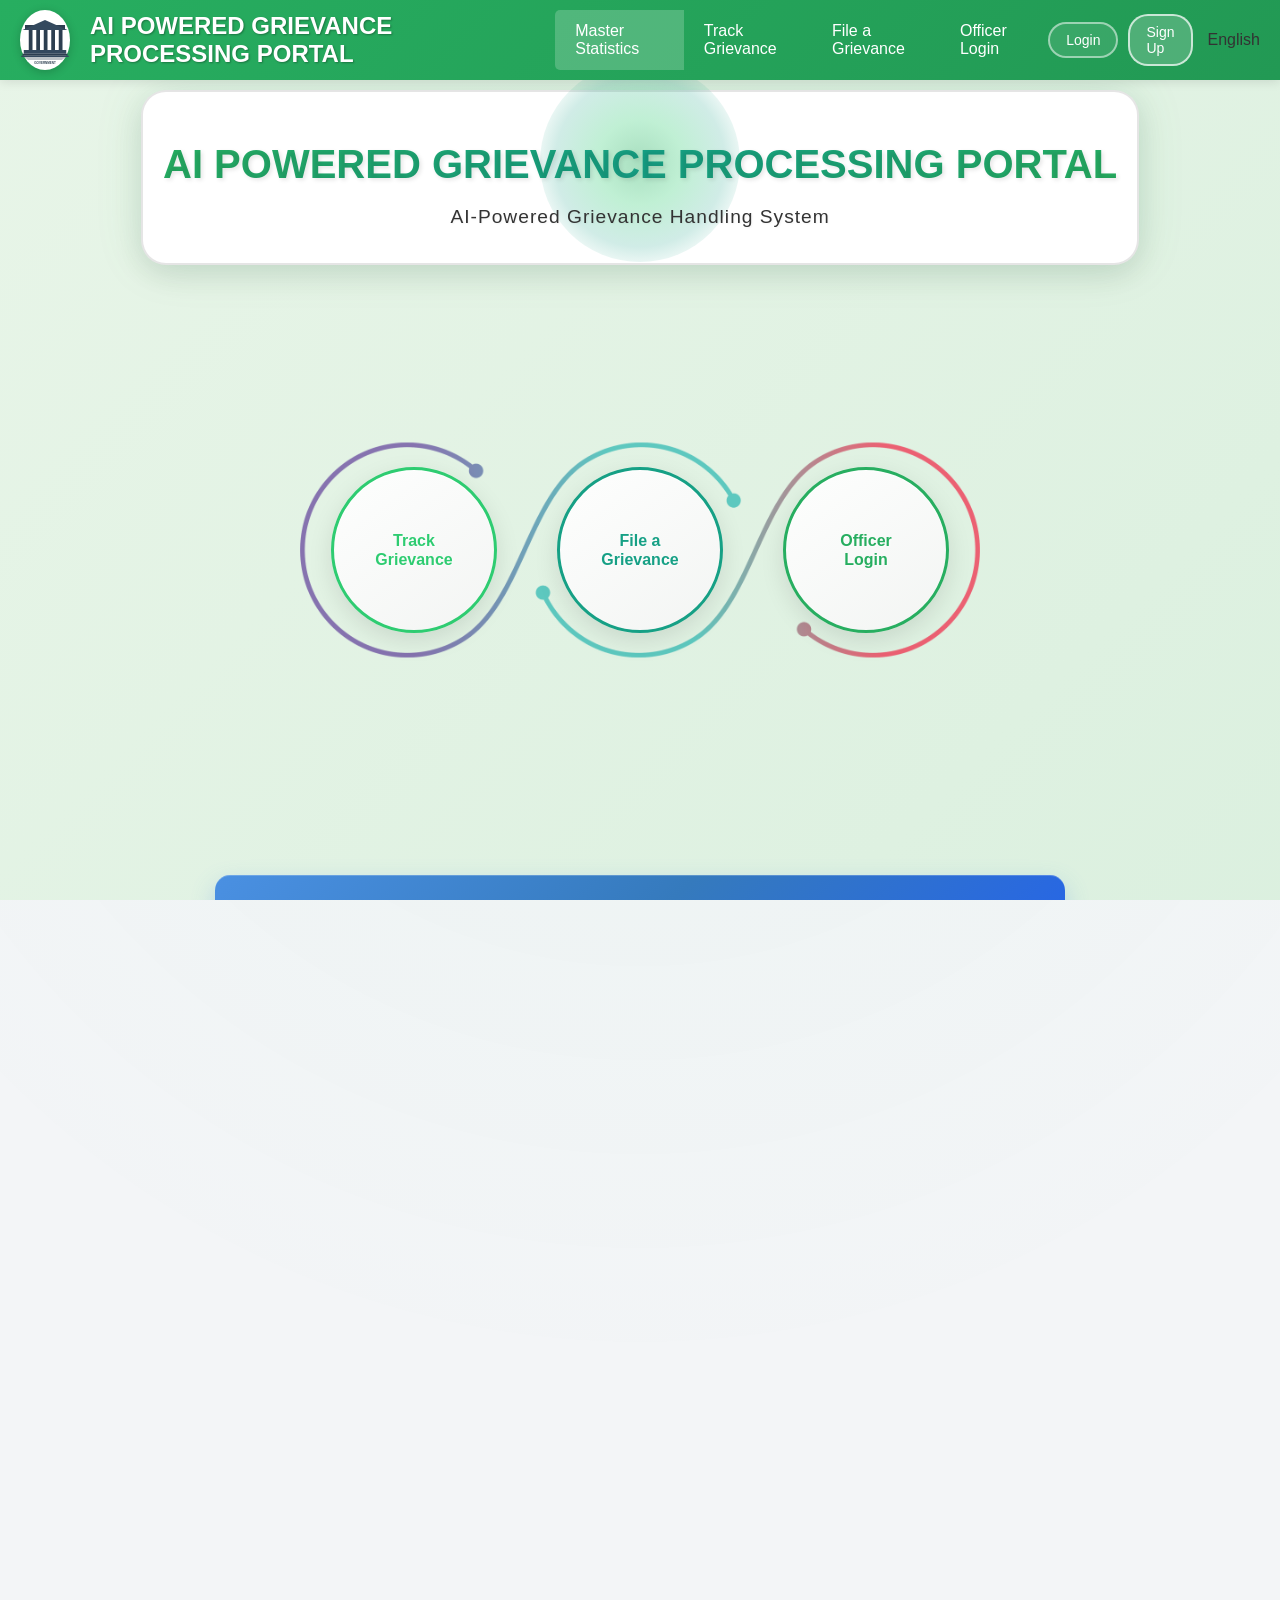
==== frontend/index.html @ 2ccfeae1 "Initial commit: AI-Powered Grievance Redressal System - Full-stack FastAPI + MongoDB Atlas backend -" ====
<!DOCTYPE html>
<html id="portal_html" lang="en">
  <head>
    <meta http-equiv="X-UA-Compatible" content="IE=edge" />
    <meta
      name="viewport"
      content="width=device-width, initial-scale=1, maximum-scale=1"
    />
    <meta
      http-equiv="Cache-Control"
      content="no-cache, no-store, must-revalidate"
    />
    <meta http-equiv="Pragma" content="no-cache" />
    <title>AI POWERED GRIEVANCE PROCESSING PORTAL</title>

    <!-- Local CSS files -->
    <link rel="stylesheet" type="text/css" href="css/main.css" />
    <link
      id="customStyleSheet"
      href="css/stylesheet.css"
      rel="stylesheet"
      type="text/css"
    />

    <style>
      /* Combined index and login page styles */
      body,
      html {
        margin: 0;
        padding: 0;
        height: 100%;
        font-family: "Segoe UI", Tahoma, Geneva, Verdana, sans-serif;
        overflow-x: hidden;
      }

      body::before {
        content: "";
        position: fixed;
        top: -50%;
        left: -50%;
        width: 200%;
        height: 200%;
        background: radial-gradient(
          circle,
          rgba(39, 174, 96, 0.03) 0%,
          rgba(46, 204, 113, 0.02) 30%,
          transparent 60%
        );
        animation: subtleGlow 15s ease-in-out infinite;
        pointer-events: none;
        z-index: -10;
      }

      @keyframes subtleGlow {
        0%,
        100% {
          transform: translate(-50%, -50%);
          opacity: 0.5;
        }
        50% {
          transform: translate(-50%, -50%);
          opacity: 0.8;
        }
      }

      .main-container {
        background: linear-gradient(
          135deg,
          #fffbeb 0%,
          #f0f9ff 25%,
          #fef3c7 50%,
          #ede9fe 75%,
          #fffbeb 100%
        );
        background-size: 400% 400%;
        animation: gradientShift 15s ease infinite;
        min-height: 100vh;
        display: flex;
        flex-direction: column;
        justify-content: center;
        align-items: center;
        padding: 20px;
        position: relative;
        overflow: hidden;
      }

      @keyframes gradientShift {
        0% {
          background-position: 0% 50%;
        }
        50% {
          background-position: 100% 50%;
        }
        100% {
          background-position: 0% 50%;
        }
      }

      .header {
        text-align: center;
        margin-bottom: 20px; /* Reduced from 40px to 20px */
        z-index: 10;
        position: relative;
        animation: fadeInUp 1.2s cubic-bezier(0.175, 0.885, 0.32, 1.275) 0.3s
          both;
        background: white;
        border-radius: 25px;
        padding: 20px; /* Reduced from 30px to 20px */
        box-shadow: 0 10px 30px rgba(0, 0, 0, 0.1),
          inset 0 1px 0 rgba(255, 255, 255, 0.9),
          0 0 50px rgba(39, 174, 96, 0.1);
        border: 2px solid rgba(0, 0, 0, 0.1);
        transition: all 0.4s cubic-bezier(0.175, 0.885, 0.32, 1.275);
      }

      .header:hover {
        transform: translateY(-5px) scale(1.02);
        box-shadow: 0 20px 50px rgba(0, 0, 0, 0.15),
          inset 0 1px 0 rgba(255, 255, 255, 0.9),
          0 0 80px rgba(39, 174, 96, 0.2);
      }

      @keyframes fadeInUp {
        0% {
          opacity: 0;
          transform: translateY(50px) scale(0.9);
        }
        60% {
          opacity: 0.8;
          transform: translateY(-10px) scale(1.05);
        }
        100% {
          opacity: 1;
          transform: translateY(0) scale(1);
        }
      }

      .header::before {
        content: "";
        position: absolute;
        top: -30px;
        left: 50%;
        transform: translateX(-50%);
        width: 200px;
        height: 200px;
        background: radial-gradient(
          circle,
          rgba(39, 174, 96, 0.4) 0%,
          rgba(46, 204, 113, 0.3) 30%,
          rgba(22, 160, 133, 0.2) 60%,
          transparent 80%
        );
        border-radius: 50%;
        z-index: -1;
        animation: dynamicGlow 4s ease-in-out infinite;
      }

      @keyframes dynamicGlow {
        0%,
        100% {
          transform: translateX(-50%) scale(1) rotate(0deg);
          opacity: 0.6;
        }
        25% {
          transform: translateX(-50%) scale(1.2) rotate(90deg);
          opacity: 0.8;
        }
        50% {
          transform: translateX(-50%) scale(1.4) rotate(180deg);
          opacity: 1;
        }
        75% {
          transform: translateX(-50%) scale(1.2) rotate(270deg);
          opacity: 0.8;
        }
      }

      .welcome-text {
        color: #27ae60;
        margin-bottom: 10px;
        font-size: 2.5rem;
        font-weight: bold;
        text-shadow: 2px 2px 4px rgba(0, 0, 0, 0.1);
        background: linear-gradient(
          135deg,
          #27ae60 0%,
          #16a085 50%,
          #27ae60 100%
        );
        background-clip: text;
        -webkit-background-clip: text;
        -webkit-text-fill-color: transparent;
        animation: simpleShimmer 4s ease-in-out infinite;
      }

      @keyframes simpleShimmer {
        0%,
        100% {
          opacity: 0.9;
        }
        50% {
          opacity: 1;
        }
      }

      .subtitle {
        color: #333;
        margin-bottom: 15px; /* Reduced from 30px to 15px */
        font-size: 1.2rem;
        font-weight: 500;
        text-shadow: 1px 1px 2px rgba(0, 0, 0, 0.05);
        letter-spacing: 1px;
      }

      /* Navigation circles container */
      .navigation-container {
        position: relative;
        width: 100%;
        max-width: 800px;
        height: 500px;
        display: flex;
        justify-content: center;
        align-items: center;
        margin: 15px 0; /* Reduced from 30px to 15px */
      }

      /* Background infinity circles image */
      .background-circles {
        position: absolute;
        top: 50%;
        left: 50%;
        transform: translate(-50%, -50%);
        width: 85%;
        height: 85%;
        opacity: 0.8;
        z-index: 1;
        object-fit: contain;
      }

      /* Navigation options positioned over the circles */
      .nav-options {
        position: relative;
        z-index: 2;
        display: flex;
        justify-content: center;
        align-items: center;
        gap: 60px;
        width: 100%;
        max-width: 700px;
        height: 100%;
      }

      .nav-option {
        display: flex;
        flex-direction: column;
        align-items: center;
        justify-content: center;
        width: 160px;
        height: 160px;
        border-radius: 50%;
        border: 3px solid;
        background: linear-gradient(
          145deg,
          rgba(255, 255, 255, 0.95),
          rgba(245, 245, 245, 0.9)
        );
        cursor: pointer;
        transition: all 0.6s cubic-bezier(0.175, 0.885, 0.32, 1.675);
        text-decoration: none;
        position: relative;
        box-shadow: 0 8px 25px rgba(0, 0, 0, 0.1),
          inset 0 1px 0 rgba(255, 255, 255, 0.8), 0 0 0 0 rgba(39, 174, 96, 0);
        overflow: hidden;
        animation: simpleFloat 6s ease-in-out infinite;
        transform-origin: center;
      }

      @keyframes simpleFloat {
        0%,
        100% {
          transform: translateY(0px);
        }
        50% {
          transform: translateY(-8px);
        }
      }

      .nav-option:nth-child(1) {
        animation-delay: 0s;
      }

      .nav-option:nth-child(2) {
        animation-delay: 2s;
      }

      .nav-option:nth-child(3) {
        animation-delay: 4s;
      }

      @keyframes slideInLeft {
        0% {
          opacity: 0;
          transform: translateX(-100px) scale(0.5) rotate(-180deg);
        }
        100% {
          opacity: 1;
          transform: translateX(0) scale(1) rotate(0deg);
        }
      }

      @keyframes slideInUp {
        0% {
          opacity: 0;
          transform: translateY(100px) scale(0.5) rotate(180deg);
        }
        100% {
          opacity: 1;
          transform: translateY(0) scale(1) rotate(0deg);
        }
      }

      @keyframes slideInRight {
        0% {
          opacity: 0;
          transform: translateX(100px) scale(0.5) rotate(-180deg);
        }
        100% {
          opacity: 1;
          transform: translateX(0) scale(1) rotate(0deg);
        }
      }

      .nav-option::before {
        content: "";
        position: absolute;
        top: 0;
        left: 0;
        right: 0;
        bottom: 0;
        background: radial-gradient(
          circle at center,
          rgba(255, 255, 255, 0.4) 0%,
          rgba(39, 174, 96, 0.1) 50%,
          transparent 70%
        );
        opacity: 0;
        transition: all 0.4s cubic-bezier(0.175, 0.885, 0.32, 1.275);
        border-radius: 50%;
        transform: scale(0);
      }

      .nav-option::after {
        content: "";
        position: absolute;
        top: -10px;
        left: -10px;
        right: -10px;
        bottom: -10px;
        background: linear-gradient(
          45deg,
          transparent,
          rgba(39, 174, 96, 0.2),
          transparent
        );
        border-radius: 50%;
        opacity: 0;
        animation: rotateRing 3s linear infinite;
        z-index: -1;
      }

      @keyframes rotateRing {
        0% {
          transform: rotate(0deg);
        }
        100% {
          transform: rotate(360deg);
        }
      }

      .nav-option:hover {
        transform: scale(1.15) translateY(-10px) rotate(5deg);
        box-shadow: 0 25px 60px rgba(0, 0, 0, 0.25),
          inset 0 1px 0 rgba(255, 255, 255, 0.9),
          0 0 30px rgba(39, 174, 96, 0.4), 0 0 0 10px rgba(39, 174, 96, 0.1);
        border-width: 4px;
      }

      .nav-option:hover::before {
        opacity: 1;
        transform: scale(1.2);
      }

      .nav-option:hover::after {
        opacity: 1;
        animation-duration: 1s;
      }

      .nav-option:active {
        transform: scale(1.05) translateY(-5px);
        transition: all 0.1s ease;
      }

      .option-track {
        border-color: #2ecc71;
      }

      .option-file {
        border-color: #16a085;
      }

      .option-officer {
        border-color: #27ae60;
      }

      .option-icon {
        width: 40px;
        height: 40px;
        margin-bottom: 15px;
        filter: drop-shadow(0 2px 4px rgba(0, 0, 0, 0.2));
      }

      .option-text {
        font-size: 16px;
        font-weight: bold;
        text-align: center;
        line-height: 1.2;
        padding: 0 10px;
        text-shadow: 1px 1px 2px rgba(255, 255, 255, 0.8);
        transition: all 0.3s ease;
      }

      .option-track .option-text {
        color: #2ecc71;
      }

      .option-file .option-text {
        color: #16a085;
      }

      .option-officer .option-text {
        color: #27ae60;
      }

      /* Connection dots */
      .connection-dots {
        position: absolute;
        z-index: 3;
      }

      .dot {
        position: absolute;
        width: 12px;
        height: 12px;
        border-radius: 50%;
        animation: quantumPulse 3s ease-in-out infinite;
        box-shadow: 0 0 20px currentColor,
          inset 0 0 10px rgba(255, 255, 255, 0.5);
        border: 2px solid rgba(255, 255, 255, 0.8);
      }

      .dot::before {
        content: "";
        position: absolute;
        top: -8px;
        left: -8px;
        right: -8px;
        bottom: -8px;
        border: 1px solid currentColor;
        border-radius: 50%;
        opacity: 0.5;
        animation: expandRing 3s ease-in-out infinite;
      }

      .dot::after {
        content: "";
        position: absolute;
        top: -15px;
        left: -15px;
        right: -15px;
        bottom: -15px;
        border: 1px solid currentColor;
        border-radius: 50%;
        opacity: 0.3;
        animation: expandRing 3s ease-in-out infinite 0.5s;
      }

      @keyframes quantumPulse {
        0%,
        100% {
          transform: scale(1) rotate(0deg);
          opacity: 0.7;
          filter: brightness(1);
        }
        25% {
          transform: scale(1.3) rotate(90deg);
          opacity: 1;
          filter: brightness(1.2);
        }
        50% {
          transform: scale(1.6) rotate(180deg);
          opacity: 0.9;
          filter: brightness(1.4);
        }
        75% {
          transform: scale(1.2) rotate(270deg);
          opacity: 1;
          filter: brightness(1.1);
        }
      }

      @keyframes expandRing {
        0%,
        100% {
          transform: scale(0);
          opacity: 0;
        }
        50% {
          transform: scale(1);
          opacity: 0.5;
        }
      }

      .dot-1 {
        background-color: #2ecc71;
        top: 30%;
        left: 20%;
        animation-delay: 0s;
      }

      .dot-2 {
        background-color: #16a085;
        top: 60%;
        right: 20%;
        animation-delay: 0.5s;
      }

      .dot-3 {
        background-color: #27ae60;
        bottom: 25%;
        right: 25%;
        animation-delay: 1s;
      }

      /* Demo video section */
      .demo-section {
        margin: 40px 0;
        text-align: center;
        z-index: 10;
      }

      /* How to use section */
      .how-to-use-section {
        margin: 60px 0;
        text-align: center;
        z-index: 10;
        width: 100%;
      }

      .how-to-use-title {
        background: linear-gradient(
          135deg,
          #4a90e2 0%,
          #357abd 50%,
          #2563eb 100%
        );
        color: white;
        padding: 25px;
        margin: 0 auto 40px;
        font-size: 1.8rem;
        font-weight: bold;
        text-transform: uppercase;
        letter-spacing: 2px;
        position: relative;
        max-width: 800px;
        border-radius: 15px 15px 0 0;
        box-shadow: 0 10px 25px rgba(74, 144, 226, 0.3),
          inset 0 1px 0 rgba(255, 255, 255, 0.2);
        text-shadow: 2px 2px 4px rgba(0, 0, 0, 0.3);
        animation: titleGlow 2s ease-in-out infinite alternate;
      }

      @keyframes titleGlow {
        from {
          box-shadow: 0 10px 25px rgba(74, 144, 226, 0.3),
            inset 0 1px 0 rgba(255, 255, 255, 0.2);
        }
        to {
          box-shadow: 0 15px 35px rgba(74, 144, 226, 0.4),
            inset 0 1px 0 rgba(255, 255, 255, 0.3);
        }
      }

      .how-to-use-title::after {
        content: "";
        position: absolute;
        bottom: -15px;
        left: 50%;
        transform: translateX(-50%);
        width: 0;
        height: 0;
        border-left: 15px solid transparent;
        border-right: 15px solid transparent;
        border-top: 15px solid #357abd;
      }

      .steps-subtitle {
        color: #27ae60;
        font-size: 1.2rem;
        margin-bottom: 40px;
        font-weight: 600;
      }

      .steps-container {
        position: relative;
        width: 100%;
        max-width: 1200px;
        margin: 0 auto;
        height: 400px;
      }

      .steps-background {
        position: absolute;
        top: 50%;
        left: 50%;
        transform: translate(-50%, -50%);
        width: 100%;
        height: 100%;
        opacity: 0.8;
        z-index: 1;
        object-fit: contain;
      }

      .steps-content {
        position: relative;
        z-index: 2;
        display: flex;
        justify-content: space-between;
        align-items: center;
        width: 100%;
        height: 100%;
        padding: 0 20px;
        transform: translateX(-30px);
      }

      .step {
        flex: 1;
        max-width: 280px;
        text-align: center;
        padding: 20px;
        position: relative;
        display: flex;
        flex-direction: column;
        align-items: center;
        justify-content: center;
        min-height: 300px;
      }

      /* Individual step positioning controls */
      .step-1 {
        transform: translateX(10px) translateY(2px);
      }

      .step-2 {
        transform: translateX(1px) translateY(2px);
      }

      .step-3 {
        transform: translateX(-9px) translateY(2px);
      }

      .step-4 {
        transform: translateX(-18px) translateY(2px);
      }

      .step-content {
        background: linear-gradient(
          145deg,
          rgba(255, 255, 255, 0.98),
          rgba(248, 250, 252, 0.95)
        );
        border-radius: 50%;
        width: 220px;
        height: 220px;
        display: flex;
        flex-direction: column;
        align-items: center;
        justify-content: center;
        padding: 20px;
        box-shadow: 0 12px 35px rgba(0, 0, 0, 0.15),
          inset 0 1px 0 rgba(255, 255, 255, 0.9),
          0 0 0 1px rgba(255, 255, 255, 0.1);
        position: relative;
        border: 4px solid;
        transition: all 0.3s ease;
        overflow: hidden;
      }

      .step-content::before {
        content: "";
        position: absolute;
        top: -50%;
        left: -50%;
        width: 200%;
        height: 200%;
        background: linear-gradient(
          45deg,
          transparent,
          rgba(255, 255, 255, 0.1),
          transparent
        );
        transform: rotate(45deg);
        opacity: 0;
        transition: opacity 0.3s ease;
      }

      .step:hover .step-content {
        transform: translateY(-3px);
        box-shadow: 0 18px 45px rgba(0, 0, 0, 0.2),
          inset 0 1px 0 rgba(255, 255, 255, 0.9),
          0 0 0 1px rgba(255, 255, 255, 0.2);
      }

      .step:hover .step-content::before {
        opacity: 1;
      }

      .step-1 .step-content {
        border-color: #16a085;
      }

      .step-2 .step-content {
        border-color: #2ecc71;
      }

      .step-3 .step-content {
        border-color: #2ecc71;
      }

      .step-4 .step-content {
        border-color: #27ae60;
      }

      .step-number {
        width: 60px;
        height: 60px;
        border-radius: 50%;
        margin: 0 auto 15px;
        display: flex;
        align-items: center;
        justify-content: center;
        font-size: 28px;
        font-weight: 900;
        color: white !important;
        position: absolute;
        top: 20px;
        left: 50%;
        transform: translateX(-50%);
        box-shadow: 0 10px 25px rgba(0, 0, 0, 0.4),
          inset 0 2px 0 rgba(255, 255, 255, 0.4),
          0 0 0 3px rgba(255, 255, 255, 0.8);
        text-shadow: 2px 2px 4px rgba(0, 0, 0, 0.8), 0 0 10px rgba(0, 0, 0, 0.5);
        transition: all 0.3s ease;
        border: 2px solid rgba(255, 255, 255, 0.9);
        z-index: 10;
      }

      .step:hover .step-number {
        transform: translateX(-50%) scale(1.15);
        box-shadow: 0 15px 35px rgba(0, 0, 0, 0.5),
          inset 0 2px 0 rgba(255, 255, 255, 0.5),
          0 0 0 4px rgba(255, 255, 255, 0.9);
        text-shadow: 3px 3px 6px rgba(0, 0, 0, 0.9), 0 0 15px rgba(0, 0, 0, 0.6);
      }

      .step-1 .step-number {
        background: linear-gradient(
          135deg,
          #16a085 0%,
          #138d75 50%,
          #117a65 100%
        );
        border-color: #16a085;
      }

      .step-2 .step-number {
        background: linear-gradient(
          135deg,
          #2ecc71 0%,
          #28b463 50%,
          #229954 100%
        );
        border-color: #2ecc71;
      }

      .step-3 .step-number {
        background: linear-gradient(
          135deg,
          #2ecc71 0%,
          #27ae60 50%,
          #229954 100%
        );
        border-color: #2ecc71;
      }

      .step-4 .step-number {
        background: linear-gradient(
          135deg,
          #27ae60 0%,
          #229954 50%,
          #1e8449 100%
        );
        border-color: #27ae60;
      }

      .step-title {
        font-size: 16px;
        font-weight: bold;
        margin-bottom: 12px;
        color: #333;
        text-align: center;
        line-height: 1.2;
        margin-top: 80px;
      }

      .step-1 .step-title {
        color: #16a085;
      }

      .step-2 .step-title {
        color: #2ecc71;
      }

      .step-3 .step-title {
        color: #2ecc71;
      }

      .step-4 .step-title {
        color: #27ae60;
      }

      .step-description {
        font-size: 13px;
        line-height: 1.3;
        color: #666;
        text-align: center;
        padding: 0 10px;
      }

      @media (max-width: 768px) {
        .steps-container {
          height: auto;
          min-height: 800px;
        }

        .steps-content {
          flex-direction: column;
          gap: 30px;
          padding: 20px;
        }

        .step {
          max-width: 100%;
          min-height: 280px;
        }

        /* Reset individual step positioning for mobile */
        .step-1,
        .step-2,
        .step-3,
        .step-4 {
          transform: none;
        }

        .step-content {
          width: 200px;
          height: 200px;
        }

        .step-number {
          width: 40px;
          height: 40px;
          font-size: 18px;
          top: -20px;
        }

        .step-title {
          font-size: 14px;
          margin-top: 25px;
        }

        .step-description {
          font-size: 12px;
        }

        .how-to-use-title {
          font-size: 1.5rem;
          padding: 15px;
        }

        /* Top Navigation Menu */
        .top-nav {
          height: auto;
          min-height: 60px;
        }

        .nav-container {
          flex-direction: column;
          gap: 10px;
          padding: 10px;
        }

        .nav-left {
          flex-direction: column;
          gap: 10px;
          text-align: center;
        }

        .department-name {
          font-size: 1.2rem;
        }

        .nav-links {
          flex-wrap: wrap;
          justify-content: center;
          gap: 5px;
        }

        .nav-link {
          padding: 8px 12px;
          font-size: 14px;
        }

        .nav-right {
          order: -1;
        }

        .main-container {
          padding-top: 120px;
        }
      }

      .demo-title {
        color: #27ae60;
        font-size: 1.8rem;
        font-weight: bold;
        margin-bottom: 20px;
        text-shadow: 2px 2px 4px rgba(0, 0, 0, 0.1);
        background: linear-gradient(
          135deg,
          #27ae60 0%,
          #16a085 50%,
          #27ae60 100%
        );
        background-clip: text;
        -webkit-background-clip: text;
        -webkit-text-fill-color: transparent;
      }

      .video-container {
        position: relative;
        width: 100%;
        max-width: 1000px;
        margin: 0 auto;
        background: linear-gradient(145deg, #ffffff, #f8f9fa);
        border-radius: 20px;
        box-shadow: 0 15px 40px rgba(0, 0, 0, 0.15),
          inset 0 1px 0 rgba(255, 255, 255, 0.9),
          0 0 50px rgba(39, 174, 96, 0.1);
        overflow: hidden;
        border: 3px solid transparent;
        min-height: 400px; /* Ensures minimum height is maintained */
        aspect-ratio: 16/9; /* Ensures consistent aspect ratio */
        background-clip: padding-box;
        transition: all 0.6s cubic-bezier(0.175, 0.885, 0.32, 1.275);
        animation: containerFloat 6s ease-in-out infinite;
      }

      .video-container::before {
        content: "";
        position: absolute;
        top: -3px;
        left: -3px;
        right: -3px;
        bottom: -3px;
        background: linear-gradient(
          45deg,
          #27ae60,
          #16a085,
          #2ecc71,
          #27ae60,
          #16a085
        );
        background-size: 400% 400%;
        border-radius: 23px;
        z-index: -1;
        animation: borderFlow 4s ease-in-out infinite;
      }

      @keyframes containerFloat {
        0%,
        100% {
          transform: translateY(0px) scale(1);
        }
        50% {
          transform: translateY(-8px) scale(1.01);
        }
      }

      @keyframes borderFlow {
        0%,
        100% {
          background-position: 0% 50%;
        }
        50% {
          background-position: 100% 50%;
        }
      }

      .video-container:hover {
        transform: translateY(-10px) scale(1.03);
        box-shadow: 0 30px 70px rgba(0, 0, 0, 0.2),
          inset 0 1px 0 rgba(255, 255, 255, 0.9),
          0 0 80px rgba(39, 174, 96, 0.3);
      }

      .video-container:hover::before {
        animation-duration: 2s;
        background-size: 200% 200%;
      }

      .video-wrapper {
        position: relative;
        padding-bottom: 56.25%; /* 16:9 aspect ratio */
        height: 0;
        overflow: hidden;
        width: 100%;
      }

      .video-wrapper iframe {
        position: absolute;
        top: 0;
        left: 0;
        width: 100%;
        height: 100%;
        border: none;
      }

      .video-placeholder {
        background: linear-gradient(135deg, #fffbeb 0%, #f3f4f6 100%);
        min-height: 400px; /* Set a minimum height similar to video */
        padding: 60px 20px;
        text-align: center;
        color: #666;
        font-size: 1.1rem;
        display: flex;
        flex-direction: column;
        justify-content: center;
        width: 100%;
      }

      .video-placeholder .play-icon {
        width: 70px;
        height: 70px;
        background: linear-gradient(
          135deg,
          #27ae60 0%,
          #16a085 50%,
          #2ecc71 100%
        );
        border-radius: 50%;
        margin: 0 auto 15px;
        display: flex;
        align-items: center;
        justify-content: center;
        cursor: pointer;
        transition: all 0.6s cubic-bezier(0.175, 0.885, 0.32, 1.675);
        box-shadow: 0 8px 25px rgba(39, 174, 96, 0.3),
          inset 0 1px 0 rgba(255, 255, 255, 0.2), 0 0 0 0 rgba(39, 174, 96, 0);
        animation: magneticPulse 3s ease-in-out infinite;
        position: relative;
      }

      .play-icon::before {
        content: "";
        position: absolute;
        top: -10px;
        left: -10px;
        right: -10px;
        bottom: -10px;
        border: 2px solid rgba(39, 174, 96, 0.3);
        border-radius: 50%;
        animation: rippleEffect 2s ease-out infinite;
      }

      .play-icon::after {
        content: "";
        position: absolute;
        top: -20px;
        left: -20px;
        right: -20px;
        bottom: -20px;
        border: 1px solid rgba(39, 174, 96, 0.2);
        border-radius: 50%;
        animation: rippleEffect 2s ease-out infinite 0.5s;
      }

      @keyframes magneticPulse {
        0%,
        100% {
          transform: scale(1) rotate(0deg);
        }
        25% {
          transform: scale(1.05) rotate(2deg);
        }
        50% {
          transform: scale(1.1) rotate(0deg);
        }
        75% {
          transform: scale(1.05) rotate(-2deg);
        }
      }

      @keyframes rippleEffect {
        0% {
          transform: scale(0);
          opacity: 1;
        }
        100% {
          transform: scale(1);
          opacity: 0;
        }
      }

      .video-placeholder .play-icon:hover {
        background: linear-gradient(
          135deg,
          #2ecc71 0%,
          #27ae60 50%,
          #16a085 100%
        );
        transform: scale(1.25) rotate(10deg);
        box-shadow: 0 15px 50px rgba(39, 174, 96, 0.5),
          inset 0 1px 0 rgba(255, 255, 255, 0.3),
          0 0 30px rgba(39, 174, 96, 0.6), 0 0 0 15px rgba(39, 174, 96, 0.1);
      }

      .video-placeholder .play-icon:hover::before,
      .video-placeholder .play-icon:hover::after {
        animation-duration: 1s;
      }

      .video-placeholder .play-icon::before {
        content: "▶";
        color: white;
        font-size: 24px;
        margin-left: 3px;
      }

      .footer {
        background: linear-gradient(135deg, #4a90e2 0%, #357abd 100%);
        color: white;
        padding: 40px 20px 20px;
        margin-top: 60px;
        width: 100%;
        box-shadow: 0 -5px 20px rgba(0, 0, 0, 0.1);
      }

      .footer-content {
        max-width: 1200px;
        margin: 0 auto;
        display: grid;
        grid-template-columns: 1fr 1fr 1fr;
        gap: 40px;
        align-items: start;
      }

      .footer-section {
        text-align: left;
      }

      .footer-section h3 {
        color: #d3f0ad;
        font-size: 1.2rem;
        font-weight: bold;
        margin-bottom: 20px;
        text-transform: uppercase;
        letter-spacing: 1px;
      }

      .footer-section p,
      .footer-section a {
        color: white;
        font-size: 0.95rem;
        line-height: 1.6;
        margin-bottom: 8px;
        text-decoration: none;
        display: block;
        transition: color 0.3s ease;
      }

      .footer-section a:hover {
        color: #ffd700;
        text-decoration: underline;
      }

      .contact-info {
        text-align: left;
      }

      .center-section {
        text-align: center;
        display: flex;
        flex-direction: column;
        align-items: center;
        justify-content: center;
      }

      .center-section p {
        margin-bottom: 10px;
        font-weight: 500;
      }

      .quick-links {
        text-align: right;
      }

      .copyright {
        text-align: center;
        padding-top: 20px;
        margin-top: 20px;
        border-top: 1px solid rgba(255, 255, 255, 0.2);
        color: rgba(255, 255, 255, 0.8);
        font-size: 0.9rem;
      }

      @media (max-width: 768px) {
        .footer-content {
          grid-template-columns: 1fr;
          gap: 30px;
          text-align: center;
        }

        .footer-section,
        .contact-info,
        .quick-links {
          text-align: center;
        }

        .footer {
          padding: 30px 15px 15px;
        }
      }

      /* Top Navigation Menu */
      .top-nav {
        background: linear-gradient(135deg, #27ae60 0%, #229954 100%);
        padding: 0;
        box-shadow: 0 2px 10px rgba(0, 0, 0, 0.1);
        position: fixed;
        top: 0;
        left: 0;
        right: 0;
        z-index: 1000;
        height: 80px;
        animation: slideDown 0.8s ease-out;
      }

      @keyframes slideDown {
        from {
          transform: translateY(-100%);
          opacity: 0;
        }
        to {
          transform: translateY(0);
          opacity: 1;
        }
      }

      .nav-container {
        max-width: 1400px;
        margin: 0 auto;
        display: flex;
        align-items: center;
        justify-content: space-between;
        height: 100%;
        padding: 0 20px;
      }

      .nav-left {
        display: flex;
        align-items: center;
        gap: 20px;
      }

      .gov-logo {
        width: 60px;
        height: 60px;
        background: white;
        border-radius: 50%;
        display: flex;
        align-items: center;
        justify-content: center;
        box-shadow: 0 2px 10px rgba(0, 0, 0, 0.2);
      }

      .gov-logo img {
        width: 50px;
        height: 50px;
        border-radius: 50%;
      }

      .department-name {
        color: white;
        font-size: 1.5rem;
        font-weight: bold;
        text-shadow: 1px 1px 2px rgba(0, 0, 0, 0.3);
      }

      .nav-links {
        display: flex;
        align-items: center;
        gap: 0;
      }

      .nav-link {
        color: white;
        text-decoration: none;
        padding: 12px 20px;
        font-weight: 500;
        transition: all 0.3s ease;
        border-radius: 0;
        position: relative;
      }

      .nav-link:first-child {
        background: rgba(255, 255, 255, 0.2);
        border-radius: 5px 0 0 5px;
      }

      .nav-link:hover {
        background: rgba(255, 255, 255, 0.2);
        transform: translateY(-2px);
      }

      .nav-right {
        display: flex;
        align-items: center;
        gap: 15px;
      }

      /* Authentication buttons */
      .auth-buttons {
        display: flex;
        align-items: center;
        gap: 10px;
      }

      .auth-btn {
        color: white;
        text-decoration: none;
        padding: 8px 16px;
        font-weight: 500;
        border-radius: 20px;
        transition: all 0.3s ease;
        font-size: 14px;
        border: 2px solid rgba(255, 255, 255, 0.3);
        background: rgba(255, 255, 255, 0.1);
      }

      .auth-btn:hover {
        background: rgba(255, 255, 255, 0.2);
        transform: translateY(-2px);
        box-shadow: 0 4px 15px rgba(0, 0, 0, 0.2);
      }

      .login-btn {
        border-color: rgba(255, 255, 255, 0.5);
      }

      .signup-btn {
        background: rgba(255, 255, 255, 0.2);
        border-color: rgba(255, 255, 255, 0.7);
      }

      /* User info when logged in */
      .user-info {
        display: flex;
        align-items: center;
        gap: 10px;
        color: white;
      }

      .username {
        font-weight: 500;
        font-size: 14px;
      }

      .logout-btn {
        background: rgba(231, 76, 60, 0.8);
        color: white;
        border: none;
        padding: 6px 12px;
        border-radius: 15px;
        font-size: 12px;
        cursor: pointer;
        transition: all 0.3s ease;
      }

      .logout-btn:hover {
        background: rgba(231, 76, 60, 1);
        transform: translateY(-1px);
      }

      .main-container {
        background: linear-gradient(
          135deg,
          #e8f5e8 0%,
          #d4edda 15%,
          #c3e6cb 30%,
          #b1dfbb 45%,
          #a3d9a5 60%,
          #95d5b2 75%,
          #87ceaa 90%,
          #7bc7a1 100%
        );
        background-size: 600% 600%;
        animation: gradientMorph 20s ease infinite;
        min-height: 100vh;
        display: flex;
        flex-direction: column;
        justify-content: center;
        align-items: center;
        padding: 90px 20px 20px; /* Reduced top padding from 100px to 90px */
        position: relative;
        overflow: hidden;
      }

      @keyframes gradientMorph {
        0% {
          background-position: 0% 50%;
          filter: hue-rotate(0deg) brightness(1);
        }
        25% {
          background-position: 100% 0%;
          filter: hue-rotate(10deg) brightness(1.05);
        }
        50% {
          background-position: 100% 100%;
          filter: hue-rotate(20deg) brightness(1.1);
        }
        75% {
          background-position: 0% 100%;
          filter: hue-rotate(10deg) brightness(1.05);
        }
        100% {
          background-position: 0% 50%;
          filter: hue-rotate(0deg) brightness(1);
        }
      }

      @media (max-width: 768px) {
        .welcome-text {
          font-size: 2rem;
        }

        .navigation-container {
          height: auto;
          min-height: 600px;
        }

        .nav-options {
          flex-direction: column;
          gap: 30px;
          height: auto;
        }

        .nav-option {
          width: 150px;
          height: 150px;
          position: relative;
          align-self: center;
          margin: 0;
        }

        .option-track,
        .option-file,
        .option-officer {
          margin-top: 0;
          align-self: center;
        }

        .connection-dots {
          display: none;
        }

        .background-circles {
          opacity: 0.2;
          width: 90%;
          height: 90%;
        }

        .demo-section {
          margin: 30px 0;
        }

        .demo-title {
          font-size: 1.5rem;
        }

        .video-container {
          max-width: 90%; /* Allow it to take more width on small screens */
          margin: 0 auto; /* Center it */
        }

        /* Top Navigation Menu */
        .top-nav {
          height: auto;
          min-height: 60px;
        }

        .nav-container {
          flex-direction: column;
          gap: 10px;
          padding: 10px;
        }

        .nav-left {
          flex-direction: column;
          gap: 10px;
          text-align: center;
        }

        .department-name {
          font-size: 1.2rem;
        }

        .nav-links {
          flex-wrap: wrap;
          justify-content: center;
          gap: 5px;
        }

        .nav-link {
          padding: 8px 12px;
          font-size: 14px;
        }

        .nav-right {
          order: -1;
        }

        .main-container {
          padding-top: 120px;
        }
      }
    </style>

    <!-- Local JavaScript -->
    <script type="text/javascript" src="js/api.js"></script>
    <script type="text/javascript" src="js/main.js"></script>
    <script>
      // Navigation functions
      function navigateTo(pageType) {
        switch (pageType) {
          case "track":
            window.location.href = "track_grievance.html";
            break;
          case "file":
            window.location.href = "file_grievance.html";
            break;
          case "officer":
            window.location.href = "officer_login.html";
            break;
        }
      }

      // Demo video functions
      function loadDemoVideo() {
        const videoContainer = document.getElementById("video-container");
        const placeholder = document.getElementById("video-placeholder");

        // Replace placeholder with actual YouTube embed
        const youtubeEmbed = `
          <div class="video-wrapper">
            <iframe 
              src="https://www.youtube.com/embed/i9Iw-htZcd8?autoplay=1&rel=0&modestbranding=1"
              title="AI POWERED GRIEVANCE PROCESSING PORTAL Demo"
              allow="accelerometer; autoplay; clipboard-write; encrypted-media; gyroscope; picture-in-picture; web-share"
              allowfullscreen>
            </iframe>
          </div>
        `;

        // Replace the entire placeholder with the embed
        videoContainer.innerHTML = youtubeEmbed;
      }

      // Alternative function to open video in new tab
      function openDemoVideo() {
        window.open(
          "https://www.youtube.com/watch?v=i9Iw-htZcd8?si=z7eeQcL1U_QqnYs2",
          "_blank"
        );
      }

      // Authentication functions
      function checkAuthAndRedirect(targetPage) {
        const userString = sessionStorage.getItem("user");

        if (!userString) {
          // User not logged in, redirect to login page with redirect parameter
          showNotification("Please log in to file a grievance", "info", 3000);
          setTimeout(() => {
            window.location.href = `login_new.html?redirect=${encodeURIComponent(
              targetPage
            )}`;
          }, 1500);
          return;
        }

        try {
          const user = JSON.parse(userString);
          if (user.role === "user") {
            // User is logged in, redirect to target page
            window.location.href = targetPage;
          } else {
            // Admin trying to file grievance, redirect to login
            showNotification(
              "Please use a user account to file grievances",
              "warning",
              3000
            );
            setTimeout(() => {
              window.location.href = `login_new.html?redirect=${encodeURIComponent(
                targetPage
              )}`;
            }, 1500);
          }
        } catch (error) {
          // Invalid session data, redirect to login
          sessionStorage.removeItem("user");
          window.location.href = `login_new.html?redirect=${encodeURIComponent(
            targetPage
          )}`;
        }
      }

      function logout() {
        sessionStorage.removeItem("user");
        updateAuthUI();
        showNotification("Logged out successfully", "success", 2000);
      }

      function updateAuthUI() {
        const userString = sessionStorage.getItem("user");
        const authButtons = document.getElementById("auth-buttons");
        const userInfo = document.getElementById("user-info");

        if (userString) {
          try {
            const user = JSON.parse(userString);
            // Show user info, hide auth buttons
            authButtons.style.display = "none";
            userInfo.style.display = "flex";
            userInfo.querySelector(".username").textContent = user.username;
            userInfo.querySelector(".user-avatar").textContent = user.username
              .charAt(0)
              .toUpperCase();
          } catch (error) {
            // Invalid session data
            sessionStorage.removeItem("user");
            authButtons.style.display = "flex";
            userInfo.style.display = "none";
          }
        } else {
          // Show auth buttons, hide user info
          authButtons.style.display = "flex";
          userInfo.style.display = "none";
        }
      }

      // Initialize auth UI when page loads
      document.addEventListener("DOMContentLoaded", function () {
        updateAuthUI();
      });
    </script>
  </head>
  <body>
    <div class="top-nav">
      <div class="nav-container">
        <div class="nav-left">
          <div class="gov-logo">
            <svg
              xmlns="http://www.w3.org/2000/svg"
              viewBox="0 0 200 200"
              width="50"
              height="50"
            >
              <!-- Government Building SVG -->
              <rect x="20" y="40" width="160" height="20" fill="#2c3e50" />
              <polygon points="10,60 100,20 190,60" fill="#34495e" />

              <!-- Columns -->
              <rect x="35" y="60" width="15" height="80" fill="#2c3e50" />
              <rect x="65" y="60" width="15" height="80" fill="#2c3e50" />
              <rect x="95" y="60" width="15" height="80" fill="#2c3e50" />
              <rect x="125" y="60" width="15" height="80" fill="#2c3e50" />
              <rect x="155" y="60" width="15" height="80" fill="#2c3e50" />

              <!-- Base -->
              <rect x="15" y="140" width="170" height="15" fill="#34495e" />
              <rect x="10" y="155" width="180" height="8" fill="#2c3e50" />
              <rect x="5" y="163" width="190" height="5" fill="#34495e" />

              <!-- Steps -->
              <rect x="20" y="168" width="160" height="4" fill="#bdc3c7" />
              <rect x="25" y="172" width="150" height="4" fill="#bdc3c7" />
              <rect x="30" y="176" width="140" height="4" fill="#bdc3c7" />

              <!-- Text -->
              <text
                x="100"
                y="195"
                text-anchor="middle"
                font-family="Arial, sans-serif"
                font-size="12"
                font-weight="bold"
                fill="#2c3e50"
              >
                GOVERNMENT
              </text>
            </svg>
          </div>
          <div class="department-name">
            AI POWERED GRIEVANCE PROCESSING PORTAL
          </div>
        </div>

        <div class="nav-links">
          <a href="masterpage.html" class="nav-link">Master Statistics</a>
          <a href="track_grievance.html" class="nav-link">Track Grievance</a>
          <a
            href="#"
            onclick="checkAuthAndRedirect('file_grievance.html')"
            class="nav-link"
            >File a Grievance</a
          >
          <a href="officer_login.html" class="nav-link">Officer Login</a>
        </div>

        <div class="nav-right">
          <div id="auth-buttons" class="auth-buttons">
            <a href="login_new.html" class="auth-btn login-btn">Login</a>
            <a href="login_new.html?form=signup" class="auth-btn signup-btn"
              >Sign Up</a
            >
          </div>
          <div id="user-info" class="user-info" style="display: none">
            <div class="user-avatar">U</div>
            <span class="username"></span>
            <button onclick="logout()" class="logout-btn">Logout</button>
          </div>
          <div class="language-selector">English</div>
        </div>
      </div>
    </div>

    <div class="main-container">
      <div class="header">
        <h1
          class="welcome-text"
          data-text="AI POWERED GRIEVANCE PROCESSING PORTAL"
        >
          AI POWERED GRIEVANCE PROCESSING PORTAL
        </h1>
        <p class="subtitle">AI-Powered Grievance Handling System</p>
      </div>

      <div class="navigation-container">
        <!-- Background infinity circles -->
        <img
          src="images/35665007364493128.png"
          alt="Infinity Circles"
          class="background-circles"
        />

        <!-- Navigation options positioned over the circles -->
        <div class="nav-options">
          <a
            href="track_grievance.html"
            class="nav-option option-track"
            onclick="navigateTo('track')"
          >
            <div class="option-text">Track<br />Grievance</div>
          </a>

          <a
            href="#"
            class="nav-option option-file"
            onclick="checkAuthAndRedirect('file_grievance.html')"
          >
            <div class="option-text">File a<br />Grievance</div>
          </a>

          <a
            href="officer_login.html"
            class="nav-option option-officer"
            onclick="navigateTo('officer')"
          >
            <div class="option-text">Officer<br />Login</div>
          </a>
        </div>
      </div>

      <!-- How to Use Section -->
      <div class="how-to-use-section">
        <div class="how-to-use-title">
          HOW TO USE THE AI-POWERED GRIEVANCE PORTAL?
        </div>
        <div class="steps-subtitle">
          4 Simple Steps for Smart Grievance Classification
        </div>

        <div class="steps-container">
          <img
            src="images/35665007364493126.png"
            alt="Process Steps"
            class="steps-background"
          />

          <div class="steps-content">
            <div class="step step-1">
              <div class="step-content">
                <div class="step-number">1</div>
                <div class="step-title">Login to AI Portal</div>
                <div class="step-description">
                  Access the AI-powered grievance portal using your phone
                  number. Enter the OTP for secure authentication.
                </div>
              </div>
            </div>

            <div class="step step-2">
              <div class="step-content">
                <div class="step-number">2</div>
                <div class="step-title">Describe Your Grievance</div>
                <div class="step-description">
                  Submit your petition details. Our AI will automatically
                  classify and route it to the appropriate department.
                </div>
              </div>
            </div>

            <div class="step step-3">
              <div class="step-content">
                <div class="step-number">3</div>
                <div class="step-title">AI Classification & Routing</div>
                <div class="step-description">
                  The AI system analyzes your grievance, categorizes it
                  intelligently, and assigns it to the right officer for faster
                  resolution.
                </div>
              </div>
            </div>

            <div class="step step-4">
              <div class="step-content">
                <div class="step-number">4</div>
                <div class="step-title">Real-time Tracking</div>
                <div class="step-description">
                  Monitor your grievance status in real-time with AI-powered
                  updates and notifications throughout the resolution process.
                </div>
              </div>
            </div>
          </div>
        </div>
      </div>

      <!-- Demo Video Section -->
      <div class="demo-section">
        <h2 class="demo-title">Watch Demo Video</h2>
        <div class="video-container" id="video-container">
          <div
            class="video-placeholder"
            id="video-placeholder"
            onclick="loadDemoVideo()"
          >
            <div class="play-icon"></div>
            <p>
              Click to watch the AI POWERED GRIEVANCE PROCESSING PORTAL demo
              video
            </p>
            <p style="font-size: 0.9rem; color: #888">
              See how our grievance portal works
            </p>
          </div>
        </div>
      </div>

      <div class="footer">
        <div class="footer-content">
          <div class="footer-section contact-info">
            <h3>CONTACT US</h3>
            <p>Admin@Grievance_Portal</p>
            <p>AI POWERED GRIEVANCE PROCESSING PORTAL Department,</p>
            <p>https://github.com/Manojkumar191</p>
          </div>

          <div class="footer-section center-section">
            <p>Email at <strong>manojthangaraj191@gmail.com</strong></p>
          </div>

          <div class="footer-section quick-links">
            <h3>QUICK LINKS</h3>
            <a href="masterpage.html">Master Statistics</a>
            <a href="file_grievance.html">File Grievance</a>
            <a href="track_grievance.html">Track Grievance</a>
            <a href="login_new.html">Login</a>
            <a href="login_new.html?form=signup">Sign Up</a>
          </div>
        </div>

        <div class="copyright">
          <p>
            © 2026 AI POWERED GRIEVANCE PROCESSING PORTAL - AI-Powered Grievance
            Portal. All rights reserved.
          </p>
        </div>
      </div>
    </div>
  </body>
</html>
---- frontend/css/main.css ----
/* Main CSS styles */
body {
  font-family: "Lato", Arial, sans-serif;
  margin: 0;
  padding: 0;
  background-color: #f3f5f7;
  color: #333;
}

.container {
  max-width: 1200px;
  margin: 0 auto;
  padding: 20px;
}

h1,
h2,
h3,
h4,
h5,
h6 {
  font-weight: 700;
  color: #333;
}

h1 {
  font-size: 2.5rem;
  margin-top: 30px;
  margin-bottom: 20px;
  text-align: center;
  color: #801908;
}

a {
  color: #0684bd;
  text-decoration: none;
}

a:hover {
  color: #910101;
}

.btn {
  display: inline-block;
  padding: 8px 16px;
  background-color: #0684bd;
  color: #fff;
  border: none;
  border-radius: 4px;
  cursor: pointer;
  text-align: center;
}

.btn:hover {
  background-color: #056a9d;
}

.header {
  background-color: #ffac83;
  color: #801908;
  padding: 20px;
  text-align: center;
}

.footer {
  background-color: #ffffff;
  color: #000;
  padding: 20px;
  text-align: center;
  margin-top: 30px;
}

.menu {
  background-color: #910101;
  color: #fff;
  padding: 10px 0;
}

.menu ul {
  list-style: none;
  padding: 0;
  margin: 0;
  display: flex;
  justify-content: center;
}

.menu li {
  margin: 0 15px;
}

.menu a {
  color: #fff;
  text-decoration: none;
}

.menu a:hover {
  color: #0cd7b0;
}

.selected {
  color: #0cd7b0;
}
---- frontend/css/stylesheet.css ----
.body {
  background-color: #eaebeb;
}
.home .AppContainer__homeWidget {
  padding-top: 25px;
}
.ticketDetail .ConversationForm__conversationTarea span[data-id="newReply"] {
  display: none;
}
.vop-cls {
  display: flex;
  justify-content: center;
}
.vop-cls .newiconimg {
  margin-right: 10px;
  position: relative;
  top: 5px;
}
.logo {
  width: 142px;
}
.kbLanding .iipgcms,
.kbLanding .callcenter {
  display: none;
}
.articleDetail .zd_hc_accordion_content_inner {
  overflow-x: scroll;
}
@media only screen and (min-width: 990px) {
  .TitleContainer__container {
    margin-left: 0px !important;
    margin-right: 2.75%;
    width: 30.5%;
  }
}
.articleDetail .Layout__fullWidth {
  max-width: 100rem;
}
.newinfo-msg {
  margin-top: 50px !important;
}
.newinfo-msg1 {
  margin-top: 20px !important;
}
.newinfo-msg,
.newinfo-msg1 {
  position: relative;
}
.newinfo-msg .newiconimg,
.newinfo-msg1 .newiconimg {
  position: absolute;
  left: -50px;
}

/* Header styles with local banner image */
.header {
  background-image: url("../images/banner.svg");
  background-size: cover;
  background-position: center;
  background-repeat: no-repeat;
}

/* Login Page Specific Styles */
.login-container {
  background-color: #fffbeb !important;
}

.circle-left {
  border-color: #6950a1;
  transform: scale(1);
  border-width: 4px;
  transition: all 0.3s ease;
  background: linear-gradient(
    135deg,
    rgba(255, 255, 255, 0.9),
    rgba(105, 80, 161, 0.1)
  );
}

.circle-middle {
  border-color: #3dc1bd;
  transform: scale(1);
  border-width: 4px;
  transition: all 0.3s ease;
  background: linear-gradient(
    135deg,
    rgba(255, 255, 255, 0.9),
    rgba(61, 193, 189, 0.1)
  );
}

.circle-right {
  border-color: #e54d4d;
  transform: scale(1);
  border-width: 4px;
  transition: all 0.3s ease;
  background: linear-gradient(
    135deg,
    rgba(255, 255, 255, 0.9),
    rgba(229, 77, 77, 0.1)
  );
}

/* Infinity design for the three circles */
.login-circle {
  position: relative;
  width: 100%;
  max-width: 800px; /* Increased width to fit the infinity design */
  height: 350px;
  margin-top: 50px;
}

.circle {
  position: absolute;
  border-radius: 50%;
  border-width: 4px;
  border-style: solid;
  width: 250px;
  height: 250px;
  display: flex;
  flex-direction: column;
  justify-content: center;
  align-items: center;
  transition: all 0.3s ease;
  background-color: rgba(255, 255, 255, 0.7);
  cursor: pointer;
}

.circle:hover {
  transform: scale(1.05);
  box-shadow: 0 10px 20px rgba(0, 0, 0, 0.1);
}

.circle-left {
  top: 50px;
  left: 0;
  background: linear-gradient(
    135deg,
    rgba(255, 255, 255, 0.9),
    rgba(105, 80, 161, 0.1)
  );
}

.circle-middle {
  top: 0;
  left: 275px;
  background: linear-gradient(
    135deg,
    rgba(255, 255, 255, 0.9),
    rgba(61, 193, 189, 0.1)
  );
}

.circle-right {
  top: 50px;
  right: 0;
  background: linear-gradient(
    135deg,
    rgba(255, 255, 255, 0.9),
    rgba(229, 77, 77, 0.1)
  );
}

.circle-dot {
  position: absolute;
  width: 15px;
  height: 15px;
  border-radius: 50%;
  z-index: 10;
}

.dot-left {
  background-color: #6950a1;
  top: 50px;
  left: 0;
}

.dot-middle {
  background-color: #3dc1bd;
  top: 0;
  left: 275px;
}

.dot-right {
  background-color: #e54d4d;
  top: 50px;
  right: 0;
}

/* Button placements inside circles */
.icon {
  width: 40px;
  height: 40px;
  margin-bottom: 15px;
}

.btn-login {
  padding: 12px 20px;
  color: white;
  border: none;
  border-radius: 5px;
  font-size: 16px;
  font-weight: bold;
  cursor: pointer;
  text-align: center;
  box-shadow: 0 4px 8px rgba(0, 0, 0, 0.2);
  min-width: 180px;
  transition: all 0.3s ease;
}

.btn-track {
  background-color: #2974d8;
  transition: all 0.3s ease;
}

.btn-track:hover {
  background-color: #1c5cad;
  box-shadow: 0 6px 12px rgba(0, 0, 0, 0.15);
  transform: translateY(-2px);
}

.btn-file {
  background-color: #0a4a58;
  transition: all 0.3s ease;
}

.btn-file:hover {
  background-color: #073641;
  box-shadow: 0 6px 12px rgba(0, 0, 0, 0.15);
  transform: translateY(-2px);
}

.btn-officer {
  background-color: #801908;
  transition: all 0.3s ease;
}

.btn-officer:hover {
  background-color: #671407;
  box-shadow: 0 6px 12px rgba(0, 0, 0, 0.15);
  transform: translateY(-2px);
}
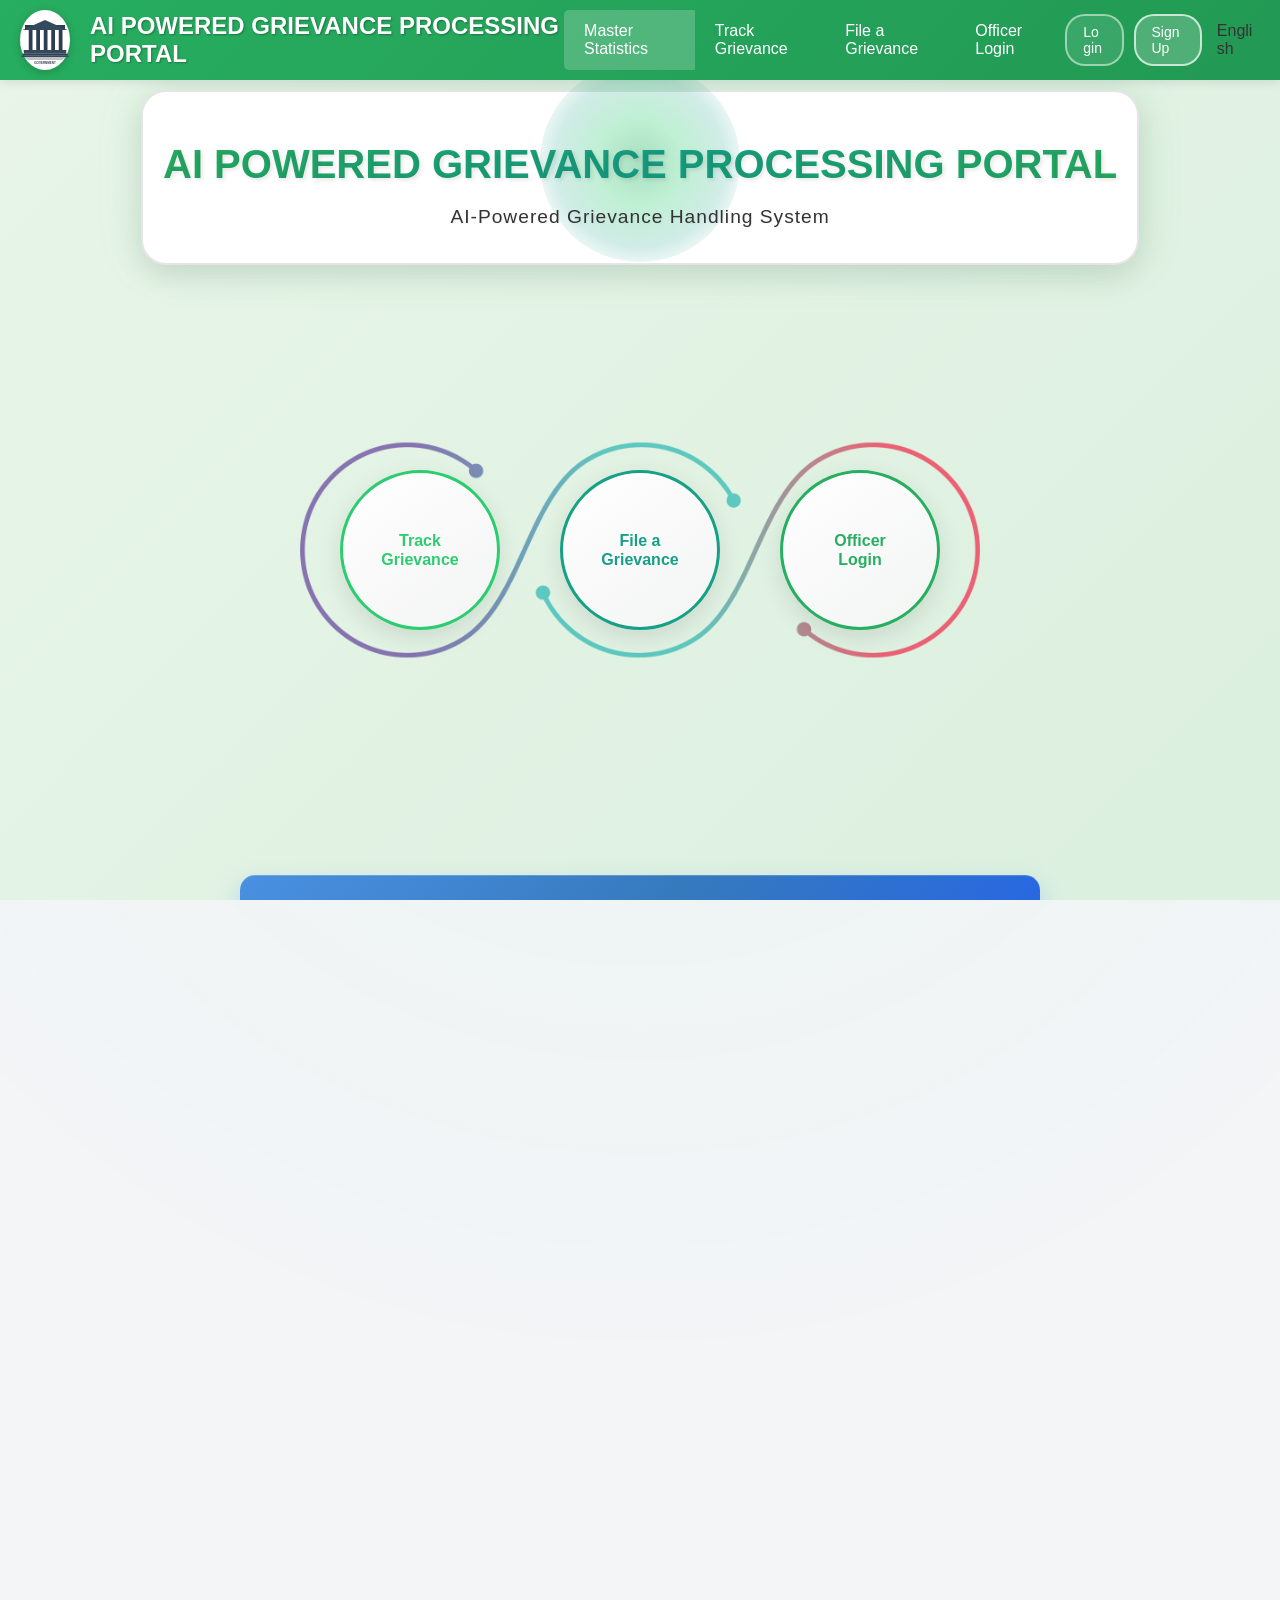
==== commit 9ed00112: "Add files via upload" ====
--- a/frontend/index.html
+++ b/frontend/index.html
@@ -1,1933 +1,1964 @@
-<!DOCTYPE html>
-<html id="portal_html" lang="en">
-  <head>
-    <meta http-equiv="X-UA-Compatible" content="IE=edge" />
-    <meta
-      name="viewport"
-      content="width=device-width, initial-scale=1, maximum-scale=1"
-    />
-    <meta
-      http-equiv="Cache-Control"
-      content="no-cache, no-store, must-revalidate"
-    />
-    <meta http-equiv="Pragma" content="no-cache" />
-    <title>AI POWERED GRIEVANCE PROCESSING PORTAL</title>
-
-    <!-- Local CSS files -->
-    <link rel="stylesheet" type="text/css" href="css/main.css" />
-    <link
-      id="customStyleSheet"
-      href="css/stylesheet.css"
-      rel="stylesheet"
-      type="text/css"
-    />
-
-    <style>
-      /* Combined index and login page styles */
-      body,
-      html {
-        margin: 0;
-        padding: 0;
-        height: 100%;
-        font-family: "Segoe UI", Tahoma, Geneva, Verdana, sans-serif;
-        overflow-x: hidden;
-      }
-
-      body::before {
-        content: "";
-        position: fixed;
-        top: -50%;
-        left: -50%;
-        width: 200%;
-        height: 200%;
-        background: radial-gradient(
-          circle,
-          rgba(39, 174, 96, 0.03) 0%,
-          rgba(46, 204, 113, 0.02) 30%,
-          transparent 60%
-        );
-        animation: subtleGlow 15s ease-in-out infinite;
-        pointer-events: none;
-        z-index: -10;
-      }
-
-      @keyframes subtleGlow {
-        0%,
-        100% {
-          transform: translate(-50%, -50%);
-          opacity: 0.5;
-        }
-        50% {
-          transform: translate(-50%, -50%);
-          opacity: 0.8;
-        }
-      }
-
-      .main-container {
-        background: linear-gradient(
-          135deg,
-          #fffbeb 0%,
-          #f0f9ff 25%,
-          #fef3c7 50%,
-          #ede9fe 75%,
-          #fffbeb 100%
-        );
-        background-size: 400% 400%;
-        animation: gradientShift 15s ease infinite;
-        min-height: 100vh;
-        display: flex;
-        flex-direction: column;
-        justify-content: center;
-        align-items: center;
-        padding: 20px;
-        position: relative;
-        overflow: hidden;
-      }
-
-      @keyframes gradientShift {
-        0% {
-          background-position: 0% 50%;
-        }
-        50% {
-          background-position: 100% 50%;
-        }
-        100% {
-          background-position: 0% 50%;
-        }
-      }
-
-      .header {
-        text-align: center;
-        margin-bottom: 20px; /* Reduced from 40px to 20px */
-        z-index: 10;
-        position: relative;
-        animation: fadeInUp 1.2s cubic-bezier(0.175, 0.885, 0.32, 1.275) 0.3s
-          both;
-        background: white;
-        border-radius: 25px;
-        padding: 20px; /* Reduced from 30px to 20px */
-        box-shadow: 0 10px 30px rgba(0, 0, 0, 0.1),
-          inset 0 1px 0 rgba(255, 255, 255, 0.9),
-          0 0 50px rgba(39, 174, 96, 0.1);
-        border: 2px solid rgba(0, 0, 0, 0.1);
-        transition: all 0.4s cubic-bezier(0.175, 0.885, 0.32, 1.275);
-      }
-
-      .header:hover {
-        transform: translateY(-5px) scale(1.02);
-        box-shadow: 0 20px 50px rgba(0, 0, 0, 0.15),
-          inset 0 1px 0 rgba(255, 255, 255, 0.9),
-          0 0 80px rgba(39, 174, 96, 0.2);
-      }
-
-      @keyframes fadeInUp {
-        0% {
-          opacity: 0;
-          transform: translateY(50px) scale(0.9);
-        }
-        60% {
-          opacity: 0.8;
-          transform: translateY(-10px) scale(1.05);
-        }
-        100% {
-          opacity: 1;
-          transform: translateY(0) scale(1);
-        }
-      }
-
-      .header::before {
-        content: "";
-        position: absolute;
-        top: -30px;
-        left: 50%;
-        transform: translateX(-50%);
-        width: 200px;
-        height: 200px;
-        background: radial-gradient(
-          circle,
-          rgba(39, 174, 96, 0.4) 0%,
-          rgba(46, 204, 113, 0.3) 30%,
-          rgba(22, 160, 133, 0.2) 60%,
-          transparent 80%
-        );
-        border-radius: 50%;
-        z-index: -1;
-        animation: dynamicGlow 4s ease-in-out infinite;
-      }
-
-      @keyframes dynamicGlow {
-        0%,
-        100% {
-          transform: translateX(-50%) scale(1) rotate(0deg);
-          opacity: 0.6;
-        }
-        25% {
-          transform: translateX(-50%) scale(1.2) rotate(90deg);
-          opacity: 0.8;
-        }
-        50% {
-          transform: translateX(-50%) scale(1.4) rotate(180deg);
-          opacity: 1;
-        }
-        75% {
-          transform: translateX(-50%) scale(1.2) rotate(270deg);
-          opacity: 0.8;
-        }
-      }
-
-      .welcome-text {
-        color: #27ae60;
-        margin-bottom: 10px;
-        font-size: 2.5rem;
-        font-weight: bold;
-        text-shadow: 2px 2px 4px rgba(0, 0, 0, 0.1);
-        background: linear-gradient(
-          135deg,
-          #27ae60 0%,
-          #16a085 50%,
-          #27ae60 100%
-        );
-        background-clip: text;
-        -webkit-background-clip: text;
-        -webkit-text-fill-color: transparent;
-        animation: simpleShimmer 4s ease-in-out infinite;
-      }
-
-      @keyframes simpleShimmer {
-        0%,
-        100% {
-          opacity: 0.9;
-        }
-        50% {
-          opacity: 1;
-        }
-      }
-
-      .subtitle {
-        color: #333;
-        margin-bottom: 15px; /* Reduced from 30px to 15px */
-        font-size: 1.2rem;
-        font-weight: 500;
-        text-shadow: 1px 1px 2px rgba(0, 0, 0, 0.05);
-        letter-spacing: 1px;
-      }
-
-      /* Navigation circles container */
-      .navigation-container {
-        position: relative;
-        width: 100%;
-        max-width: 800px;
-        height: 500px;
-        display: flex;
-        justify-content: center;
-        align-items: center;
-        margin: 15px 0; /* Reduced from 30px to 15px */
-      }
-
-      /* Background infinity circles image */
-      .background-circles {
-        position: absolute;
-        top: 50%;
-        left: 50%;
-        transform: translate(-50%, -50%);
-        width: 85%;
-        height: 85%;
-        opacity: 0.8;
-        z-index: 1;
-        object-fit: contain;
-      }
-
-      /* Navigation options positioned over the circles */
-      .nav-options {
-        position: relative;
-        z-index: 2;
-        display: flex;
-        justify-content: center;
-        align-items: center;
-        gap: 60px;
-        width: 100%;
-        max-width: 700px;
-        height: 100%;
-      }
-
-      .nav-option {
-        display: flex;
-        flex-direction: column;
-        align-items: center;
-        justify-content: center;
-        width: 160px;
-        height: 160px;
-        border-radius: 50%;
-        border: 3px solid;
-        background: linear-gradient(
-          145deg,
-          rgba(255, 255, 255, 0.95),
-          rgba(245, 245, 245, 0.9)
-        );
-        cursor: pointer;
-        transition: all 0.6s cubic-bezier(0.175, 0.885, 0.32, 1.675);
-        text-decoration: none;
-        position: relative;
-        box-shadow: 0 8px 25px rgba(0, 0, 0, 0.1),
-          inset 0 1px 0 rgba(255, 255, 255, 0.8), 0 0 0 0 rgba(39, 174, 96, 0);
-        overflow: hidden;
-        animation: simpleFloat 6s ease-in-out infinite;
-        transform-origin: center;
-      }
-
-      @keyframes simpleFloat {
-        0%,
-        100% {
-          transform: translateY(0px);
-        }
-        50% {
-          transform: translateY(-8px);
-        }
-      }
-
-      .nav-option:nth-child(1) {
-        animation-delay: 0s;
-      }
-
-      .nav-option:nth-child(2) {
-        animation-delay: 2s;
-      }
-
-      .nav-option:nth-child(3) {
-        animation-delay: 4s;
-      }
-
-      @keyframes slideInLeft {
-        0% {
-          opacity: 0;
-          transform: translateX(-100px) scale(0.5) rotate(-180deg);
-        }
-        100% {
-          opacity: 1;
-          transform: translateX(0) scale(1) rotate(0deg);
-        }
-      }
-
-      @keyframes slideInUp {
-        0% {
-          opacity: 0;
-          transform: translateY(100px) scale(0.5) rotate(180deg);
-        }
-        100% {
-          opacity: 1;
-          transform: translateY(0) scale(1) rotate(0deg);
-        }
-      }
-
-      @keyframes slideInRight {
-        0% {
-          opacity: 0;
-          transform: translateX(100px) scale(0.5) rotate(-180deg);
-        }
-        100% {
-          opacity: 1;
-          transform: translateX(0) scale(1) rotate(0deg);
-        }
-      }
-
-      .nav-option::before {
-        content: "";
-        position: absolute;
-        top: 0;
-        left: 0;
-        right: 0;
-        bottom: 0;
-        background: radial-gradient(
-          circle at center,
-          rgba(255, 255, 255, 0.4) 0%,
-          rgba(39, 174, 96, 0.1) 50%,
-          transparent 70%
-        );
-        opacity: 0;
-        transition: all 0.4s cubic-bezier(0.175, 0.885, 0.32, 1.275);
-        border-radius: 50%;
-        transform: scale(0);
-      }
-
-      .nav-option::after {
-        content: "";
-        position: absolute;
-        top: -10px;
-        left: -10px;
-        right: -10px;
-        bottom: -10px;
-        background: linear-gradient(
-          45deg,
-          transparent,
-          rgba(39, 174, 96, 0.2),
-          transparent
-        );
-        border-radius: 50%;
-        opacity: 0;
-        animation: rotateRing 3s linear infinite;
-        z-index: -1;
-      }
-
-      @keyframes rotateRing {
-        0% {
-          transform: rotate(0deg);
-        }
-        100% {
-          transform: rotate(360deg);
-        }
-      }
-
-      .nav-option:hover {
-        transform: scale(1.15) translateY(-10px) rotate(5deg);
-        box-shadow: 0 25px 60px rgba(0, 0, 0, 0.25),
-          inset 0 1px 0 rgba(255, 255, 255, 0.9),
-          0 0 30px rgba(39, 174, 96, 0.4), 0 0 0 10px rgba(39, 174, 96, 0.1);
-        border-width: 4px;
-      }
-
-      .nav-option:hover::before {
-        opacity: 1;
-        transform: scale(1.2);
-      }
-
-      .nav-option:hover::after {
-        opacity: 1;
-        animation-duration: 1s;
-      }
-
-      .nav-option:active {
-        transform: scale(1.05) translateY(-5px);
-        transition: all 0.1s ease;
-      }
-
-      .option-track {
-        border-color: #2ecc71;
-      }
-
-      .option-file {
-        border-color: #16a085;
-      }
-
-      .option-officer {
-        border-color: #27ae60;
-      }
-
-      .option-icon {
-        width: 40px;
-        height: 40px;
-        margin-bottom: 15px;
-        filter: drop-shadow(0 2px 4px rgba(0, 0, 0, 0.2));
-      }
-
-      .option-text {
-        font-size: 16px;
-        font-weight: bold;
-        text-align: center;
-        line-height: 1.2;
-        padding: 0 10px;
-        text-shadow: 1px 1px 2px rgba(255, 255, 255, 0.8);
-        transition: all 0.3s ease;
-      }
-
-      .option-track .option-text {
-        color: #2ecc71;
-      }
-
-      .option-file .option-text {
-        color: #16a085;
-      }
-
-      .option-officer .option-text {
-        color: #27ae60;
-      }
-
-      /* Connection dots */
-      .connection-dots {
-        position: absolute;
-        z-index: 3;
-      }
-
-      .dot {
-        position: absolute;
-        width: 12px;
-        height: 12px;
-        border-radius: 50%;
-        animation: quantumPulse 3s ease-in-out infinite;
-        box-shadow: 0 0 20px currentColor,
-          inset 0 0 10px rgba(255, 255, 255, 0.5);
-        border: 2px solid rgba(255, 255, 255, 0.8);
-      }
-
-      .dot::before {
-        content: "";
-        position: absolute;
-        top: -8px;
-        left: -8px;
-        right: -8px;
-        bottom: -8px;
-        border: 1px solid currentColor;
-        border-radius: 50%;
-        opacity: 0.5;
-        animation: expandRing 3s ease-in-out infinite;
-      }
-
-      .dot::after {
-        content: "";
-        position: absolute;
-        top: -15px;
-        left: -15px;
-        right: -15px;
-        bottom: -15px;
-        border: 1px solid currentColor;
-        border-radius: 50%;
-        opacity: 0.3;
-        animation: expandRing 3s ease-in-out infinite 0.5s;
-      }
-
-      @keyframes quantumPulse {
-        0%,
-        100% {
-          transform: scale(1) rotate(0deg);
-          opacity: 0.7;
-          filter: brightness(1);
-        }
-        25% {
-          transform: scale(1.3) rotate(90deg);
-          opacity: 1;
-          filter: brightness(1.2);
-        }
-        50% {
-          transform: scale(1.6) rotate(180deg);
-          opacity: 0.9;
-          filter: brightness(1.4);
-        }
-        75% {
-          transform: scale(1.2) rotate(270deg);
-          opacity: 1;
-          filter: brightness(1.1);
-        }
-      }
-
-      @keyframes expandRing {
-        0%,
-        100% {
-          transform: scale(0);
-          opacity: 0;
-        }
-        50% {
-          transform: scale(1);
-          opacity: 0.5;
-        }
-      }
-
-      .dot-1 {
-        background-color: #2ecc71;
-        top: 30%;
-        left: 20%;
-        animation-delay: 0s;
-      }
-
-      .dot-2 {
-        background-color: #16a085;
-        top: 60%;
-        right: 20%;
-        animation-delay: 0.5s;
-      }
-
-      .dot-3 {
-        background-color: #27ae60;
-        bottom: 25%;
-        right: 25%;
-        animation-delay: 1s;
-      }
-
-      /* Demo video section */
-      .demo-section {
-        margin: 40px 0;
-        text-align: center;
-        z-index: 10;
-      }
-
-      /* How to use section */
-      .how-to-use-section {
-        margin: 60px 0;
-        text-align: center;
-        z-index: 10;
-        width: 100%;
-      }
-
-      .how-to-use-title {
-        background: linear-gradient(
-          135deg,
-          #4a90e2 0%,
-          #357abd 50%,
-          #2563eb 100%
-        );
-        color: white;
-        padding: 25px;
-        margin: 0 auto 40px;
-        font-size: 1.8rem;
-        font-weight: bold;
-        text-transform: uppercase;
-        letter-spacing: 2px;
-        position: relative;
-        max-width: 800px;
-        border-radius: 15px 15px 0 0;
-        box-shadow: 0 10px 25px rgba(74, 144, 226, 0.3),
-          inset 0 1px 0 rgba(255, 255, 255, 0.2);
-        text-shadow: 2px 2px 4px rgba(0, 0, 0, 0.3);
-        animation: titleGlow 2s ease-in-out infinite alternate;
-      }
-
-      @keyframes titleGlow {
-        from {
-          box-shadow: 0 10px 25px rgba(74, 144, 226, 0.3),
-            inset 0 1px 0 rgba(255, 255, 255, 0.2);
-        }
-        to {
-          box-shadow: 0 15px 35px rgba(74, 144, 226, 0.4),
-            inset 0 1px 0 rgba(255, 255, 255, 0.3);
-        }
-      }
-
-      .how-to-use-title::after {
-        content: "";
-        position: absolute;
-        bottom: -15px;
-        left: 50%;
-        transform: translateX(-50%);
-        width: 0;
-        height: 0;
-        border-left: 15px solid transparent;
-        border-right: 15px solid transparent;
-        border-top: 15px solid #357abd;
-      }
-
-      .steps-subtitle {
-        color: #27ae60;
-        font-size: 1.2rem;
-        margin-bottom: 40px;
-        font-weight: 600;
-      }
-
-      .steps-container {
-        position: relative;
-        width: 100%;
-        max-width: 1200px;
-        margin: 0 auto;
-        height: 400px;
-      }
-
-      .steps-background {
-        position: absolute;
-        top: 50%;
-        left: 50%;
-        transform: translate(-50%, -50%);
-        width: 100%;
-        height: 100%;
-        opacity: 0.8;
-        z-index: 1;
-        object-fit: contain;
-      }
-
-      .steps-content {
-        position: relative;
-        z-index: 2;
-        display: flex;
-        justify-content: space-between;
-        align-items: center;
-        width: 100%;
-        height: 100%;
-        padding: 0 20px;
-        transform: translateX(-30px);
-      }
-
-      .step {
-        flex: 1;
-        max-width: 280px;
-        text-align: center;
-        padding: 20px;
-        position: relative;
-        display: flex;
-        flex-direction: column;
-        align-items: center;
-        justify-content: center;
-        min-height: 300px;
-      }
-
-      /* Individual step positioning controls */
-      .step-1 {
-        transform: translateX(10px) translateY(2px);
-      }
-
-      .step-2 {
-        transform: translateX(1px) translateY(2px);
-      }
-
-      .step-3 {
-        transform: translateX(-9px) translateY(2px);
-      }
-
-      .step-4 {
-        transform: translateX(-18px) translateY(2px);
-      }
-
-      .step-content {
-        background: linear-gradient(
-          145deg,
-          rgba(255, 255, 255, 0.98),
-          rgba(248, 250, 252, 0.95)
-        );
-        border-radius: 50%;
-        width: 220px;
-        height: 220px;
-        display: flex;
-        flex-direction: column;
-        align-items: center;
-        justify-content: center;
-        padding: 20px;
-        box-shadow: 0 12px 35px rgba(0, 0, 0, 0.15),
-          inset 0 1px 0 rgba(255, 255, 255, 0.9),
-          0 0 0 1px rgba(255, 255, 255, 0.1);
-        position: relative;
-        border: 4px solid;
-        transition: all 0.3s ease;
-        overflow: hidden;
-      }
-
-      .step-content::before {
-        content: "";
-        position: absolute;
-        top: -50%;
-        left: -50%;
-        width: 200%;
-        height: 200%;
-        background: linear-gradient(
-          45deg,
-          transparent,
-          rgba(255, 255, 255, 0.1),
-          transparent
-        );
-        transform: rotate(45deg);
-        opacity: 0;
-        transition: opacity 0.3s ease;
-      }
-
-      .step:hover .step-content {
-        transform: translateY(-3px);
-        box-shadow: 0 18px 45px rgba(0, 0, 0, 0.2),
-          inset 0 1px 0 rgba(255, 255, 255, 0.9),
-          0 0 0 1px rgba(255, 255, 255, 0.2);
-      }
-
-      .step:hover .step-content::before {
-        opacity: 1;
-      }
-
-      .step-1 .step-content {
-        border-color: #16a085;
-      }
-
-      .step-2 .step-content {
-        border-color: #2ecc71;
-      }
-
-      .step-3 .step-content {
-        border-color: #2ecc71;
-      }
-
-      .step-4 .step-content {
-        border-color: #27ae60;
-      }
-
-      .step-number {
-        width: 60px;
-        height: 60px;
-        border-radius: 50%;
-        margin: 0 auto 15px;
-        display: flex;
-        align-items: center;
-        justify-content: center;
-        font-size: 28px;
-        font-weight: 900;
-        color: white !important;
-        position: absolute;
-        top: 20px;
-        left: 50%;
-        transform: translateX(-50%);
-        box-shadow: 0 10px 25px rgba(0, 0, 0, 0.4),
-          inset 0 2px 0 rgba(255, 255, 255, 0.4),
-          0 0 0 3px rgba(255, 255, 255, 0.8);
-        text-shadow: 2px 2px 4px rgba(0, 0, 0, 0.8), 0 0 10px rgba(0, 0, 0, 0.5);
-        transition: all 0.3s ease;
-        border: 2px solid rgba(255, 255, 255, 0.9);
-        z-index: 10;
-      }
-
-      .step:hover .step-number {
-        transform: translateX(-50%) scale(1.15);
-        box-shadow: 0 15px 35px rgba(0, 0, 0, 0.5),
-          inset 0 2px 0 rgba(255, 255, 255, 0.5),
-          0 0 0 4px rgba(255, 255, 255, 0.9);
-        text-shadow: 3px 3px 6px rgba(0, 0, 0, 0.9), 0 0 15px rgba(0, 0, 0, 0.6);
-      }
-
-      .step-1 .step-number {
-        background: linear-gradient(
-          135deg,
-          #16a085 0%,
-          #138d75 50%,
-          #117a65 100%
-        );
-        border-color: #16a085;
-      }
-
-      .step-2 .step-number {
-        background: linear-gradient(
-          135deg,
-          #2ecc71 0%,
-          #28b463 50%,
-          #229954 100%
-        );
-        border-color: #2ecc71;
-      }
-
-      .step-3 .step-number {
-        background: linear-gradient(
-          135deg,
-          #2ecc71 0%,
-          #27ae60 50%,
-          #229954 100%
-        );
-        border-color: #2ecc71;
-      }
-
-      .step-4 .step-number {
-        background: linear-gradient(
-          135deg,
-          #27ae60 0%,
-          #229954 50%,
-          #1e8449 100%
-        );
-        border-color: #27ae60;
-      }
-
-      .step-title {
-        font-size: 16px;
-        font-weight: bold;
-        margin-bottom: 12px;
-        color: #333;
-        text-align: center;
-        line-height: 1.2;
-        margin-top: 80px;
-      }
-
-      .step-1 .step-title {
-        color: #16a085;
-      }
-
-      .step-2 .step-title {
-        color: #2ecc71;
-      }
-
-      .step-3 .step-title {
-        color: #2ecc71;
-      }
-
-      .step-4 .step-title {
-        color: #27ae60;
-      }
-
-      .step-description {
-        font-size: 13px;
-        line-height: 1.3;
-        color: #666;
-        text-align: center;
-        padding: 0 10px;
-      }
-
-      @media (max-width: 768px) {
-        .steps-container {
-          height: auto;
-          min-height: 800px;
-        }
-
-        .steps-content {
-          flex-direction: column;
-          gap: 30px;
-          padding: 20px;
-        }
-
-        .step {
-          max-width: 100%;
-          min-height: 280px;
-        }
-
-        /* Reset individual step positioning for mobile */
-        .step-1,
-        .step-2,
-        .step-3,
-        .step-4 {
-          transform: none;
-        }
-
-        .step-content {
-          width: 200px;
-          height: 200px;
-        }
-
-        .step-number {
-          width: 40px;
-          height: 40px;
-          font-size: 18px;
-          top: -20px;
-        }
-
-        .step-title {
-          font-size: 14px;
-          margin-top: 25px;
-        }
-
-        .step-description {
-          font-size: 12px;
-        }
-
-        .how-to-use-title {
-          font-size: 1.5rem;
-          padding: 15px;
-        }
-
-        /* Top Navigation Menu */
-        .top-nav {
-          height: auto;
-          min-height: 60px;
-        }
-
-        .nav-container {
-          flex-direction: column;
-          gap: 10px;
-          padding: 10px;
-        }
-
-        .nav-left {
-          flex-direction: column;
-          gap: 10px;
-          text-align: center;
-        }
-
-        .department-name {
-          font-size: 1.2rem;
-        }
-
-        .nav-links {
-          flex-wrap: wrap;
-          justify-content: center;
-          gap: 5px;
-        }
-
-        .nav-link {
-          padding: 8px 12px;
-          font-size: 14px;
-        }
-
-        .nav-right {
-          order: -1;
-        }
-
-        .main-container {
-          padding-top: 120px;
-        }
-      }
-
-      .demo-title {
-        color: #27ae60;
-        font-size: 1.8rem;
-        font-weight: bold;
-        margin-bottom: 20px;
-        text-shadow: 2px 2px 4px rgba(0, 0, 0, 0.1);
-        background: linear-gradient(
-          135deg,
-          #27ae60 0%,
-          #16a085 50%,
-          #27ae60 100%
-        );
-        background-clip: text;
-        -webkit-background-clip: text;
-        -webkit-text-fill-color: transparent;
-      }
-
-      .video-container {
-        position: relative;
-        width: 100%;
-        max-width: 1000px;
-        margin: 0 auto;
-        background: linear-gradient(145deg, #ffffff, #f8f9fa);
-        border-radius: 20px;
-        box-shadow: 0 15px 40px rgba(0, 0, 0, 0.15),
-          inset 0 1px 0 rgba(255, 255, 255, 0.9),
-          0 0 50px rgba(39, 174, 96, 0.1);
-        overflow: hidden;
-        border: 3px solid transparent;
-        min-height: 400px; /* Ensures minimum height is maintained */
-        aspect-ratio: 16/9; /* Ensures consistent aspect ratio */
-        background-clip: padding-box;
-        transition: all 0.6s cubic-bezier(0.175, 0.885, 0.32, 1.275);
-        animation: containerFloat 6s ease-in-out infinite;
-      }
-
-      .video-container::before {
-        content: "";
-        position: absolute;
-        top: -3px;
-        left: -3px;
-        right: -3px;
-        bottom: -3px;
-        background: linear-gradient(
-          45deg,
-          #27ae60,
-          #16a085,
-          #2ecc71,
-          #27ae60,
-          #16a085
-        );
-        background-size: 400% 400%;
-        border-radius: 23px;
-        z-index: -1;
-        animation: borderFlow 4s ease-in-out infinite;
-      }
-
-      @keyframes containerFloat {
-        0%,
-        100% {
-          transform: translateY(0px) scale(1);
-        }
-        50% {
-          transform: translateY(-8px) scale(1.01);
-        }
-      }
-
-      @keyframes borderFlow {
-        0%,
-        100% {
-          background-position: 0% 50%;
-        }
-        50% {
-          background-position: 100% 50%;
-        }
-      }
-
-      .video-container:hover {
-        transform: translateY(-10px) scale(1.03);
-        box-shadow: 0 30px 70px rgba(0, 0, 0, 0.2),
-          inset 0 1px 0 rgba(255, 255, 255, 0.9),
-          0 0 80px rgba(39, 174, 96, 0.3);
-      }
-
-      .video-container:hover::before {
-        animation-duration: 2s;
-        background-size: 200% 200%;
-      }
-
-      .video-wrapper {
-        position: relative;
-        padding-bottom: 56.25%; /* 16:9 aspect ratio */
-        height: 0;
-        overflow: hidden;
-        width: 100%;
-      }
-
-      .video-wrapper iframe {
-        position: absolute;
-        top: 0;
-        left: 0;
-        width: 100%;
-        height: 100%;
-        border: none;
-      }
-
-      .video-placeholder {
-        background: linear-gradient(135deg, #fffbeb 0%, #f3f4f6 100%);
-        min-height: 400px; /* Set a minimum height similar to video */
-        padding: 60px 20px;
-        text-align: center;
-        color: #666;
-        font-size: 1.1rem;
-        display: flex;
-        flex-direction: column;
-        justify-content: center;
-        width: 100%;
-      }
-
-      .video-placeholder .play-icon {
-        width: 70px;
-        height: 70px;
-        background: linear-gradient(
-          135deg,
-          #27ae60 0%,
-          #16a085 50%,
-          #2ecc71 100%
-        );
-        border-radius: 50%;
-        margin: 0 auto 15px;
-        display: flex;
-        align-items: center;
-        justify-content: center;
-        cursor: pointer;
-        transition: all 0.6s cubic-bezier(0.175, 0.885, 0.32, 1.675);
-        box-shadow: 0 8px 25px rgba(39, 174, 96, 0.3),
-          inset 0 1px 0 rgba(255, 255, 255, 0.2), 0 0 0 0 rgba(39, 174, 96, 0);
-        animation: magneticPulse 3s ease-in-out infinite;
-        position: relative;
-      }
-
-      .play-icon::before {
-        content: "";
-        position: absolute;
-        top: -10px;
-        left: -10px;
-        right: -10px;
-        bottom: -10px;
-        border: 2px solid rgba(39, 174, 96, 0.3);
-        border-radius: 50%;
-        animation: rippleEffect 2s ease-out infinite;
-      }
-
-      .play-icon::after {
-        content: "";
-        position: absolute;
-        top: -20px;
-        left: -20px;
-        right: -20px;
-        bottom: -20px;
-        border: 1px solid rgba(39, 174, 96, 0.2);
-        border-radius: 50%;
-        animation: rippleEffect 2s ease-out infinite 0.5s;
-      }
-
-      @keyframes magneticPulse {
-        0%,
-        100% {
-          transform: scale(1) rotate(0deg);
-        }
-        25% {
-          transform: scale(1.05) rotate(2deg);
-        }
-        50% {
-          transform: scale(1.1) rotate(0deg);
-        }
-        75% {
-          transform: scale(1.05) rotate(-2deg);
-        }
-      }
-
-      @keyframes rippleEffect {
-        0% {
-          transform: scale(0);
-          opacity: 1;
-        }
-        100% {
-          transform: scale(1);
-          opacity: 0;
-        }
-      }
-
-      .video-placeholder .play-icon:hover {
-        background: linear-gradient(
-          135deg,
-          #2ecc71 0%,
-          #27ae60 50%,
-          #16a085 100%
-        );
-        transform: scale(1.25) rotate(10deg);
-        box-shadow: 0 15px 50px rgba(39, 174, 96, 0.5),
-          inset 0 1px 0 rgba(255, 255, 255, 0.3),
-          0 0 30px rgba(39, 174, 96, 0.6), 0 0 0 15px rgba(39, 174, 96, 0.1);
-      }
-
-      .video-placeholder .play-icon:hover::before,
-      .video-placeholder .play-icon:hover::after {
-        animation-duration: 1s;
-      }
-
-      .video-placeholder .play-icon::before {
-        content: "▶";
-        color: white;
-        font-size: 24px;
-        margin-left: 3px;
-      }
-
-      .footer {
-        background: linear-gradient(135deg, #4a90e2 0%, #357abd 100%);
-        color: white;
-        padding: 40px 20px 20px;
-        margin-top: 60px;
-        width: 100%;
-        box-shadow: 0 -5px 20px rgba(0, 0, 0, 0.1);
-      }
-
-      .footer-content {
-        max-width: 1200px;
-        margin: 0 auto;
-        display: grid;
-        grid-template-columns: 1fr 1fr 1fr;
-        gap: 40px;
-        align-items: start;
-      }
-
-      .footer-section {
-        text-align: left;
-      }
-
-      .footer-section h3 {
-        color: #d3f0ad;
-        font-size: 1.2rem;
-        font-weight: bold;
-        margin-bottom: 20px;
-        text-transform: uppercase;
-        letter-spacing: 1px;
-      }
-
-      .footer-section p,
-      .footer-section a {
-        color: white;
-        font-size: 0.95rem;
-        line-height: 1.6;
-        margin-bottom: 8px;
-        text-decoration: none;
-        display: block;
-        transition: color 0.3s ease;
-      }
-
-      .footer-section a:hover {
-        color: #ffd700;
-        text-decoration: underline;
-      }
-
-      .contact-info {
-        text-align: left;
-      }
-
-      .center-section {
-        text-align: center;
-        display: flex;
-        flex-direction: column;
-        align-items: center;
-        justify-content: center;
-      }
-
-      .center-section p {
-        margin-bottom: 10px;
-        font-weight: 500;
-      }
-
-      .quick-links {
-        text-align: right;
-      }
-
-      .copyright {
-        text-align: center;
-        padding-top: 20px;
-        margin-top: 20px;
-        border-top: 1px solid rgba(255, 255, 255, 0.2);
-        color: rgba(255, 255, 255, 0.8);
-        font-size: 0.9rem;
-      }
-
-      @media (max-width: 768px) {
-        .footer-content {
-          grid-template-columns: 1fr;
-          gap: 30px;
-          text-align: center;
-        }
-
-        .footer-section,
-        .contact-info,
-        .quick-links {
-          text-align: center;
-        }
-
-        .footer {
-          padding: 30px 15px 15px;
-        }
-      }
-
-      /* Top Navigation Menu */
-      .top-nav {
-        background: linear-gradient(135deg, #27ae60 0%, #229954 100%);
-        padding: 0;
-        box-shadow: 0 2px 10px rgba(0, 0, 0, 0.1);
-        position: fixed;
-        top: 0;
-        left: 0;
-        right: 0;
-        z-index: 1000;
-        height: 80px;
-        animation: slideDown 0.8s ease-out;
-      }
-
-      @keyframes slideDown {
-        from {
-          transform: translateY(-100%);
-          opacity: 0;
-        }
-        to {
-          transform: translateY(0);
-          opacity: 1;
-        }
-      }
-
-      .nav-container {
-        max-width: 1400px;
-        margin: 0 auto;
-        display: flex;
-        align-items: center;
-        justify-content: space-between;
-        height: 100%;
-        padding: 0 20px;
-      }
-
-      .nav-left {
-        display: flex;
-        align-items: center;
-        gap: 20px;
-      }
-
-      .gov-logo {
-        width: 60px;
-        height: 60px;
-        background: white;
-        border-radius: 50%;
-        display: flex;
-        align-items: center;
-        justify-content: center;
-        box-shadow: 0 2px 10px rgba(0, 0, 0, 0.2);
-      }
-
-      .gov-logo img {
-        width: 50px;
-        height: 50px;
-        border-radius: 50%;
-      }
-
-      .department-name {
-        color: white;
-        font-size: 1.5rem;
-        font-weight: bold;
-        text-shadow: 1px 1px 2px rgba(0, 0, 0, 0.3);
-      }
-
-      .nav-links {
-        display: flex;
-        align-items: center;
-        gap: 0;
-      }
-
-      .nav-link {
-        color: white;
-        text-decoration: none;
-        padding: 12px 20px;
-        font-weight: 500;
-        transition: all 0.3s ease;
-        border-radius: 0;
-        position: relative;
-      }
-
-      .nav-link:first-child {
-        background: rgba(255, 255, 255, 0.2);
-        border-radius: 5px 0 0 5px;
-      }
-
-      .nav-link:hover {
-        background: rgba(255, 255, 255, 0.2);
-        transform: translateY(-2px);
-      }
-
-      .nav-right {
-        display: flex;
-        align-items: center;
-        gap: 15px;
-      }
-
-      /* Authentication buttons */
-      .auth-buttons {
-        display: flex;
-        align-items: center;
-        gap: 10px;
-      }
-
-      .auth-btn {
-        color: white;
-        text-decoration: none;
-        padding: 8px 16px;
-        font-weight: 500;
-        border-radius: 20px;
-        transition: all 0.3s ease;
-        font-size: 14px;
-        border: 2px solid rgba(255, 255, 255, 0.3);
-        background: rgba(255, 255, 255, 0.1);
-      }
-
-      .auth-btn:hover {
-        background: rgba(255, 255, 255, 0.2);
-        transform: translateY(-2px);
-        box-shadow: 0 4px 15px rgba(0, 0, 0, 0.2);
-      }
-
-      .login-btn {
-        border-color: rgba(255, 255, 255, 0.5);
-      }
-
-      .signup-btn {
-        background: rgba(255, 255, 255, 0.2);
-        border-color: rgba(255, 255, 255, 0.7);
-      }
-
-      /* User info when logged in */
-      .user-info {
-        display: flex;
-        align-items: center;
-        gap: 10px;
-        color: white;
-      }
-
-      .username {
-        font-weight: 500;
-        font-size: 14px;
-      }
-
-      .logout-btn {
-        background: rgba(231, 76, 60, 0.8);
-        color: white;
-        border: none;
-        padding: 6px 12px;
-        border-radius: 15px;
-        font-size: 12px;
-        cursor: pointer;
-        transition: all 0.3s ease;
-      }
-
-      .logout-btn:hover {
-        background: rgba(231, 76, 60, 1);
-        transform: translateY(-1px);
-      }
-
-      .main-container {
-        background: linear-gradient(
-          135deg,
-          #e8f5e8 0%,
-          #d4edda 15%,
-          #c3e6cb 30%,
-          #b1dfbb 45%,
-          #a3d9a5 60%,
-          #95d5b2 75%,
-          #87ceaa 90%,
-          #7bc7a1 100%
-        );
-        background-size: 600% 600%;
-        animation: gradientMorph 20s ease infinite;
-        min-height: 100vh;
-        display: flex;
-        flex-direction: column;
-        justify-content: center;
-        align-items: center;
-        padding: 90px 20px 20px; /* Reduced top padding from 100px to 90px */
-        position: relative;
-        overflow: hidden;
-      }
-
-      @keyframes gradientMorph {
-        0% {
-          background-position: 0% 50%;
-          filter: hue-rotate(0deg) brightness(1);
-        }
-        25% {
-          background-position: 100% 0%;
-          filter: hue-rotate(10deg) brightness(1.05);
-        }
-        50% {
-          background-position: 100% 100%;
-          filter: hue-rotate(20deg) brightness(1.1);
-        }
-        75% {
-          background-position: 0% 100%;
-          filter: hue-rotate(10deg) brightness(1.05);
-        }
-        100% {
-          background-position: 0% 50%;
-          filter: hue-rotate(0deg) brightness(1);
-        }
-      }
-
-      @media (max-width: 768px) {
-        .welcome-text {
-          font-size: 2rem;
-        }
-
-        .navigation-container {
-          height: auto;
-          min-height: 600px;
-        }
-
-        .nav-options {
-          flex-direction: column;
-          gap: 30px;
-          height: auto;
-        }
-
-        .nav-option {
-          width: 150px;
-          height: 150px;
-          position: relative;
-          align-self: center;
-          margin: 0;
-        }
-
-        .option-track,
-        .option-file,
-        .option-officer {
-          margin-top: 0;
-          align-self: center;
-        }
-
-        .connection-dots {
-          display: none;
-        }
-
-        .background-circles {
-          opacity: 0.2;
-          width: 90%;
-          height: 90%;
-        }
-
-        .demo-section {
-          margin: 30px 0;
-        }
-
-        .demo-title {
-          font-size: 1.5rem;
-        }
-
-        .video-container {
-          max-width: 90%; /* Allow it to take more width on small screens */
-          margin: 0 auto; /* Center it */
-        }
-
-        /* Top Navigation Menu */
-        .top-nav {
-          height: auto;
-          min-height: 60px;
-        }
-
-        .nav-container {
-          flex-direction: column;
-          gap: 10px;
-          padding: 10px;
-        }
-
-        .nav-left {
-          flex-direction: column;
-          gap: 10px;
-          text-align: center;
-        }
-
-        .department-name {
-          font-size: 1.2rem;
-        }
-
-        .nav-links {
-          flex-wrap: wrap;
-          justify-content: center;
-          gap: 5px;
-        }
-
-        .nav-link {
-          padding: 8px 12px;
-          font-size: 14px;
-        }
-
-        .nav-right {
-          order: -1;
-        }
-
-        .main-container {
-          padding-top: 120px;
-        }
-      }
-    </style>
-
-    <!-- Local JavaScript -->
-    <script type="text/javascript" src="js/api.js"></script>
-    <script type="text/javascript" src="js/main.js"></script>
-    <script>
-      // Navigation functions
-      function navigateTo(pageType) {
-        switch (pageType) {
-          case "track":
-            window.location.href = "track_grievance.html";
-            break;
-          case "file":
-            window.location.href = "file_grievance.html";
-            break;
-          case "officer":
-            window.location.href = "officer_login.html";
-            break;
-        }
-      }
-
-      // Demo video functions
-      function loadDemoVideo() {
-        const videoContainer = document.getElementById("video-container");
-        const placeholder = document.getElementById("video-placeholder");
-
-        // Replace placeholder with actual YouTube embed
-        const youtubeEmbed = `
-          <div class="video-wrapper">
-            <iframe 
-              src="https://www.youtube.com/embed/i9Iw-htZcd8?autoplay=1&rel=0&modestbranding=1"
-              title="AI POWERED GRIEVANCE PROCESSING PORTAL Demo"
-              allow="accelerometer; autoplay; clipboard-write; encrypted-media; gyroscope; picture-in-picture; web-share"
-              allowfullscreen>
-            </iframe>
-          </div>
-        `;
-
-        // Replace the entire placeholder with the embed
-        videoContainer.innerHTML = youtubeEmbed;
-      }
-
-      // Alternative function to open video in new tab
-      function openDemoVideo() {
-        window.open(
-          "https://www.youtube.com/watch?v=i9Iw-htZcd8?si=z7eeQcL1U_QqnYs2",
-          "_blank"
-        );
-      }
-
-      // Authentication functions
-      function checkAuthAndRedirect(targetPage) {
-        const userString = sessionStorage.getItem("user");
-
-        if (!userString) {
-          // User not logged in, redirect to login page with redirect parameter
-          showNotification("Please log in to file a grievance", "info", 3000);
-          setTimeout(() => {
-            window.location.href = `login_new.html?redirect=${encodeURIComponent(
-              targetPage
-            )}`;
-          }, 1500);
-          return;
-        }
-
-        try {
-          const user = JSON.parse(userString);
-          if (user.role === "user") {
-            // User is logged in, redirect to target page
-            window.location.href = targetPage;
-          } else {
-            // Admin trying to file grievance, redirect to login
-            showNotification(
-              "Please use a user account to file grievances",
-              "warning",
-              3000
-            );
-            setTimeout(() => {
-              window.location.href = `login_new.html?redirect=${encodeURIComponent(
-                targetPage
-              )}`;
-            }, 1500);
-          }
-        } catch (error) {
-          // Invalid session data, redirect to login
-          sessionStorage.removeItem("user");
-          window.location.href = `login_new.html?redirect=${encodeURIComponent(
-            targetPage
-          )}`;
-        }
-      }
-
-      function logout() {
-        sessionStorage.removeItem("user");
-        updateAuthUI();
-        showNotification("Logged out successfully", "success", 2000);
-      }
-
-      function updateAuthUI() {
-        const userString = sessionStorage.getItem("user");
-        const authButtons = document.getElementById("auth-buttons");
-        const userInfo = document.getElementById("user-info");
-
-        if (userString) {
-          try {
-            const user = JSON.parse(userString);
-            // Show user info, hide auth buttons
-            authButtons.style.display = "none";
-            userInfo.style.display = "flex";
-            userInfo.querySelector(".username").textContent = user.username;
-            userInfo.querySelector(".user-avatar").textContent = user.username
-              .charAt(0)
-              .toUpperCase();
-          } catch (error) {
-            // Invalid session data
-            sessionStorage.removeItem("user");
-            authButtons.style.display = "flex";
-            userInfo.style.display = "none";
-          }
-        } else {
-          // Show auth buttons, hide user info
-          authButtons.style.display = "flex";
-          userInfo.style.display = "none";
-        }
-      }
-
-      // Initialize auth UI when page loads
-      document.addEventListener("DOMContentLoaded", function () {
-        updateAuthUI();
-      });
-    </script>
-  </head>
-  <body>
-    <div class="top-nav">
-      <div class="nav-container">
-        <div class="nav-left">
-          <div class="gov-logo">
-            <svg
-              xmlns="http://www.w3.org/2000/svg"
-              viewBox="0 0 200 200"
-              width="50"
-              height="50"
-            >
-              <!-- Government Building SVG -->
-              <rect x="20" y="40" width="160" height="20" fill="#2c3e50" />
-              <polygon points="10,60 100,20 190,60" fill="#34495e" />
-
-              <!-- Columns -->
-              <rect x="35" y="60" width="15" height="80" fill="#2c3e50" />
-              <rect x="65" y="60" width="15" height="80" fill="#2c3e50" />
-              <rect x="95" y="60" width="15" height="80" fill="#2c3e50" />
-              <rect x="125" y="60" width="15" height="80" fill="#2c3e50" />
-              <rect x="155" y="60" width="15" height="80" fill="#2c3e50" />
-
-              <!-- Base -->
-              <rect x="15" y="140" width="170" height="15" fill="#34495e" />
-              <rect x="10" y="155" width="180" height="8" fill="#2c3e50" />
-              <rect x="5" y="163" width="190" height="5" fill="#34495e" />
-
-              <!-- Steps -->
-              <rect x="20" y="168" width="160" height="4" fill="#bdc3c7" />
-              <rect x="25" y="172" width="150" height="4" fill="#bdc3c7" />
-              <rect x="30" y="176" width="140" height="4" fill="#bdc3c7" />
-
-              <!-- Text -->
-              <text
-                x="100"
-                y="195"
-                text-anchor="middle"
-                font-family="Arial, sans-serif"
-                font-size="12"
-                font-weight="bold"
-                fill="#2c3e50"
-              >
-                GOVERNMENT
-              </text>
-            </svg>
-          </div>
-          <div class="department-name">
-            AI POWERED GRIEVANCE PROCESSING PORTAL
-          </div>
-        </div>
-
-        <div class="nav-links">
-          <a href="masterpage.html" class="nav-link">Master Statistics</a>
-          <a href="track_grievance.html" class="nav-link">Track Grievance</a>
-          <a
-            href="#"
-            onclick="checkAuthAndRedirect('file_grievance.html')"
-            class="nav-link"
-            >File a Grievance</a
-          >
-          <a href="officer_login.html" class="nav-link">Officer Login</a>
-        </div>
-
-        <div class="nav-right">
-          <div id="auth-buttons" class="auth-buttons">
-            <a href="login_new.html" class="auth-btn login-btn">Login</a>
-            <a href="login_new.html?form=signup" class="auth-btn signup-btn"
-              >Sign Up</a
-            >
-          </div>
-          <div id="user-info" class="user-info" style="display: none">
-            <div class="user-avatar">U</div>
-            <span class="username"></span>
-            <button onclick="logout()" class="logout-btn">Logout</button>
-          </div>
-          <div class="language-selector">English</div>
-        </div>
-      </div>
-    </div>
-
-    <div class="main-container">
-      <div class="header">
-        <h1
-          class="welcome-text"
-          data-text="AI POWERED GRIEVANCE PROCESSING PORTAL"
-        >
-          AI POWERED GRIEVANCE PROCESSING PORTAL
-        </h1>
-        <p class="subtitle">AI-Powered Grievance Handling System</p>
-      </div>
-
-      <div class="navigation-container">
-        <!-- Background infinity circles -->
-        <img
-          src="images/35665007364493128.png"
-          alt="Infinity Circles"
-          class="background-circles"
-        />
-
-        <!-- Navigation options positioned over the circles -->
-        <div class="nav-options">
-          <a
-            href="track_grievance.html"
-            class="nav-option option-track"
-            onclick="navigateTo('track')"
-          >
-            <div class="option-text">Track<br />Grievance</div>
-          </a>
-
-          <a
-            href="#"
-            class="nav-option option-file"
-            onclick="checkAuthAndRedirect('file_grievance.html')"
-          >
-            <div class="option-text">File a<br />Grievance</div>
-          </a>
-
-          <a
-            href="officer_login.html"
-            class="nav-option option-officer"
-            onclick="navigateTo('officer')"
-          >
-            <div class="option-text">Officer<br />Login</div>
-          </a>
-        </div>
-      </div>
-
-      <!-- How to Use Section -->
-      <div class="how-to-use-section">
-        <div class="how-to-use-title">
-          HOW TO USE THE AI-POWERED GRIEVANCE PORTAL?
-        </div>
-        <div class="steps-subtitle">
-          4 Simple Steps for Smart Grievance Classification
-        </div>
-
-        <div class="steps-container">
-          <img
-            src="images/35665007364493126.png"
-            alt="Process Steps"
-            class="steps-background"
-          />
-
-          <div class="steps-content">
-            <div class="step step-1">
-              <div class="step-content">
-                <div class="step-number">1</div>
-                <div class="step-title">Login to AI Portal</div>
-                <div class="step-description">
-                  Access the AI-powered grievance portal using your phone
-                  number. Enter the OTP for secure authentication.
-                </div>
-              </div>
-            </div>
-
-            <div class="step step-2">
-              <div class="step-content">
-                <div class="step-number">2</div>
-                <div class="step-title">Describe Your Grievance</div>
-                <div class="step-description">
-                  Submit your petition details. Our AI will automatically
-                  classify and route it to the appropriate department.
-                </div>
-              </div>
-            </div>
-
-            <div class="step step-3">
-              <div class="step-content">
-                <div class="step-number">3</div>
-                <div class="step-title">AI Classification & Routing</div>
-                <div class="step-description">
-                  The AI system analyzes your grievance, categorizes it
-                  intelligently, and assigns it to the right officer for faster
-                  resolution.
-                </div>
-              </div>
-            </div>
-
-            <div class="step step-4">
-              <div class="step-content">
-                <div class="step-number">4</div>
-                <div class="step-title">Real-time Tracking</div>
-                <div class="step-description">
-                  Monitor your grievance status in real-time with AI-powered
-                  updates and notifications throughout the resolution process.
-                </div>
-              </div>
-            </div>
-          </div>
-        </div>
-      </div>
-
-      <!-- Demo Video Section -->
-      <div class="demo-section">
-        <h2 class="demo-title">Watch Demo Video</h2>
-        <div class="video-container" id="video-container">
-          <div
-            class="video-placeholder"
-            id="video-placeholder"
-            onclick="loadDemoVideo()"
-          >
-            <div class="play-icon"></div>
-            <p>
-              Click to watch the AI POWERED GRIEVANCE PROCESSING PORTAL demo
-              video
-            </p>
-            <p style="font-size: 0.9rem; color: #888">
-              See how our grievance portal works
-            </p>
-          </div>
-        </div>
-      </div>
-
-      <div class="footer">
-        <div class="footer-content">
-          <div class="footer-section contact-info">
-            <h3>CONTACT US</h3>
-            <p>Admin@Grievance_Portal</p>
-            <p>AI POWERED GRIEVANCE PROCESSING PORTAL Department,</p>
-            <p>https://github.com/Manojkumar191</p>
-          </div>
-
-          <div class="footer-section center-section">
-            <p>Email at <strong>manojthangaraj191@gmail.com</strong></p>
-          </div>
-
-          <div class="footer-section quick-links">
-            <h3>QUICK LINKS</h3>
-            <a href="masterpage.html">Master Statistics</a>
-            <a href="file_grievance.html">File Grievance</a>
-            <a href="track_grievance.html">Track Grievance</a>
-            <a href="login_new.html">Login</a>
-            <a href="login_new.html?form=signup">Sign Up</a>
-          </div>
-        </div>
-
-        <div class="copyright">
-          <p>
-            © 2026 AI POWERED GRIEVANCE PROCESSING PORTAL - AI-Powered Grievance
-            Portal. All rights reserved.
-          </p>
-        </div>
-      </div>
-    </div>
-  </body>
-</html>
+<!DOCTYPE html>
+<html id="portal_html" lang="en">
+  <head>
+    <meta http-equiv="X-UA-Compatible" content="IE=edge" />
+    <meta
+      name="viewport"
+      content="width=device-width, initial-scale=1, maximum-scale=1"
+    />
+    <meta
+      http-equiv="Cache-Control"
+      content="no-cache, no-store, must-revalidate"
+    />
+    <meta http-equiv="Pragma" content="no-cache" />
+    <title>AI POWERED GRIEVANCE PROCESSING PORTAL</title>
+
+    <!-- Local CSS files -->
+    <link rel="stylesheet" type="text/css" href="css/main.css" />
+    <link
+      id="customStyleSheet"
+      href="css/stylesheet.css"
+      rel="stylesheet"
+      type="text/css"
+    />
+    <!-- Mobile Responsive CSS -->
+    <link rel="stylesheet" type="text/css" href="css/mobile.css" />
+
+    <style>
+      /* Combined index and login page styles */
+      body,
+      html {
+        margin: 0;
+        padding: 0;
+        height: 100%;
+        font-family: "Segoe UI", Tahoma, Geneva, Verdana, sans-serif;
+        overflow-x: hidden;
+      }
+
+      body::before {
+        content: "";
+        position: fixed;
+        top: -50%;
+        left: -50%;
+        width: 200%;
+        height: 200%;
+        background: radial-gradient(
+          circle,
+          rgba(39, 174, 96, 0.03) 0%,
+          rgba(46, 204, 113, 0.02) 30%,
+          transparent 60%
+        );
+        animation: subtleGlow 15s ease-in-out infinite;
+        pointer-events: none;
+        z-index: -10;
+      }
+
+      @keyframes subtleGlow {
+        0%,
+        100% {
+          transform: translate(-50%, -50%);
+          opacity: 0.5;
+        }
+        50% {
+          transform: translate(-50%, -50%);
+          opacity: 0.8;
+        }
+      }
+
+      .main-container {
+        background: linear-gradient(
+          135deg,
+          #fffbeb 0%,
+          #f0f9ff 25%,
+          #fef3c7 50%,
+          #ede9fe 75%,
+          #fffbeb 100%
+        );
+        background-size: 400% 400%;
+        animation: gradientShift 15s ease infinite;
+        min-height: 100vh;
+        display: flex;
+        flex-direction: column;
+        justify-content: center;
+        align-items: center;
+        padding: 20px;
+        position: relative;
+        overflow: hidden;
+      }
+
+      @keyframes gradientShift {
+        0% {
+          background-position: 0% 50%;
+        }
+        50% {
+          background-position: 100% 50%;
+        }
+        100% {
+          background-position: 0% 50%;
+        }
+      }
+
+      .header {
+        text-align: center;
+        margin-bottom: 20px; /* Reduced from 40px to 20px */
+        z-index: 10;
+        position: relative;
+        animation: fadeInUp 1.2s cubic-bezier(0.175, 0.885, 0.32, 1.275) 0.3s
+          both;
+        background: white;
+        border-radius: 25px;
+        padding: 20px; /* Reduced from 30px to 20px */
+        box-shadow: 0 10px 30px rgba(0, 0, 0, 0.1),
+          inset 0 1px 0 rgba(255, 255, 255, 0.9),
+          0 0 50px rgba(39, 174, 96, 0.1);
+        border: 2px solid rgba(0, 0, 0, 0.1);
+        transition: all 0.4s cubic-bezier(0.175, 0.885, 0.32, 1.275);
+      }
+
+      .header:hover {
+        transform: translateY(-5px) scale(1.02);
+        box-shadow: 0 20px 50px rgba(0, 0, 0, 0.15),
+          inset 0 1px 0 rgba(255, 255, 255, 0.9),
+          0 0 80px rgba(39, 174, 96, 0.2);
+      }
+
+      @keyframes fadeInUp {
+        0% {
+          opacity: 0;
+          transform: translateY(50px) scale(0.9);
+        }
+        60% {
+          opacity: 0.8;
+          transform: translateY(-10px) scale(1.05);
+        }
+        100% {
+          opacity: 1;
+          transform: translateY(0) scale(1);
+        }
+      }
+
+      .header::before {
+        content: "";
+        position: absolute;
+        top: -30px;
+        left: 50%;
+        transform: translateX(-50%);
+        width: 200px;
+        height: 200px;
+        background: radial-gradient(
+          circle,
+          rgba(39, 174, 96, 0.4) 0%,
+          rgba(46, 204, 113, 0.3) 30%,
+          rgba(22, 160, 133, 0.2) 60%,
+          transparent 80%
+        );
+        border-radius: 50%;
+        z-index: -1;
+        animation: dynamicGlow 4s ease-in-out infinite;
+      }
+
+      @keyframes dynamicGlow {
+        0%,
+        100% {
+          transform: translateX(-50%) scale(1) rotate(0deg);
+          opacity: 0.6;
+        }
+        25% {
+          transform: translateX(-50%) scale(1.2) rotate(90deg);
+          opacity: 0.8;
+        }
+        50% {
+          transform: translateX(-50%) scale(1.4) rotate(180deg);
+          opacity: 1;
+        }
+        75% {
+          transform: translateX(-50%) scale(1.2) rotate(270deg);
+          opacity: 0.8;
+        }
+      }
+
+      .welcome-text {
+        color: #27ae60;
+        margin-bottom: 10px;
+        font-size: 2.5rem;
+        font-weight: bold;
+        text-shadow: 2px 2px 4px rgba(0, 0, 0, 0.1);
+        background: linear-gradient(
+          135deg,
+          #27ae60 0%,
+          #16a085 50%,
+          #27ae60 100%
+        );
+        background-clip: text;
+        -webkit-background-clip: text;
+        -webkit-text-fill-color: transparent;
+        animation: simpleShimmer 4s ease-in-out infinite;
+      }
+
+      @keyframes simpleShimmer {
+        0%,
+        100% {
+          opacity: 0.9;
+        }
+        50% {
+          opacity: 1;
+        }
+      }
+
+      .subtitle {
+        color: #333;
+        margin-bottom: 15px; /* Reduced from 30px to 15px */
+        font-size: 1.2rem;
+        font-weight: 500;
+        text-shadow: 1px 1px 2px rgba(0, 0, 0, 0.05);
+        letter-spacing: 1px;
+      }
+
+      /* Navigation circles container */
+      .navigation-container {
+        position: relative;
+        width: 100%;
+        max-width: 800px;
+        height: 500px;
+        display: flex;
+        justify-content: center;
+        align-items: center;
+        margin: 15px 0; /* Reduced from 30px to 15px */
+      }
+
+      /* Background infinity circles image */
+      .background-circles {
+        position: absolute;
+        top: 50%;
+        left: 50%;
+        transform: translate(-50%, -50%);
+        width: 85%;
+        height: 85%;
+        opacity: 0.8;
+        z-index: 1;
+        object-fit: contain;
+      }
+
+      /* Navigation options positioned over the circles */
+      .nav-options {
+        position: relative;
+        z-index: 2;
+        display: flex;
+        justify-content: center;
+        align-items: center;
+        gap: 60px;
+        width: 100%;
+        max-width: 700px;
+        height: 100%;
+      }
+
+      .nav-option {
+        display: flex;
+        flex-direction: column;
+        align-items: center;
+        justify-content: center;
+        width: 160px;
+        height: 160px;
+        border-radius: 50%;
+        border: 3px solid;
+        background: linear-gradient(
+          145deg,
+          rgba(255, 255, 255, 0.95),
+          rgba(245, 245, 245, 0.9)
+        );
+        cursor: pointer;
+        transition: all 0.6s cubic-bezier(0.175, 0.885, 0.32, 1.675);
+        text-decoration: none;
+        position: relative;
+        box-shadow: 0 8px 25px rgba(0, 0, 0, 0.1),
+          inset 0 1px 0 rgba(255, 255, 255, 0.8), 0 0 0 0 rgba(39, 174, 96, 0);
+        overflow: hidden;
+        animation: simpleFloat 6s ease-in-out infinite;
+        transform-origin: center;
+      }
+
+      @keyframes simpleFloat {
+        0%,
+        100% {
+          transform: translateY(0px);
+        }
+        50% {
+          transform: translateY(-8px);
+        }
+      }
+
+      .nav-option:nth-child(1) {
+        animation-delay: 0s;
+      }
+
+      .nav-option:nth-child(2) {
+        animation-delay: 2s;
+      }
+
+      .nav-option:nth-child(3) {
+        animation-delay: 4s;
+      }
+
+      @keyframes slideInLeft {
+        0% {
+          opacity: 0;
+          transform: translateX(-100px) scale(0.5) rotate(-180deg);
+        }
+        100% {
+          opacity: 1;
+          transform: translateX(0) scale(1) rotate(0deg);
+        }
+      }
+
+      @keyframes slideInUp {
+        0% {
+          opacity: 0;
+          transform: translateY(100px) scale(0.5) rotate(180deg);
+        }
+        100% {
+          opacity: 1;
+          transform: translateY(0) scale(1) rotate(0deg);
+        }
+      }
+
+      @keyframes slideInRight {
+        0% {
+          opacity: 0;
+          transform: translateX(100px) scale(0.5) rotate(-180deg);
+        }
+        100% {
+          opacity: 1;
+          transform: translateX(0) scale(1) rotate(0deg);
+        }
+      }
+
+      .nav-option::before {
+        content: "";
+        position: absolute;
+        top: 0;
+        left: 0;
+        right: 0;
+        bottom: 0;
+        background: radial-gradient(
+          circle at center,
+          rgba(255, 255, 255, 0.4) 0%,
+          rgba(39, 174, 96, 0.1) 50%,
+          transparent 70%
+        );
+        opacity: 0;
+        transition: all 0.4s cubic-bezier(0.175, 0.885, 0.32, 1.275);
+        border-radius: 50%;
+        transform: scale(0);
+      }
+
+      .nav-option::after {
+        content: "";
+        position: absolute;
+        top: -10px;
+        left: -10px;
+        right: -10px;
+        bottom: -10px;
+        background: linear-gradient(
+          45deg,
+          transparent,
+          rgba(39, 174, 96, 0.2),
+          transparent
+        );
+        border-radius: 50%;
+        opacity: 0;
+        animation: rotateRing 3s linear infinite;
+        z-index: -1;
+      }
+
+      @keyframes rotateRing {
+        0% {
+          transform: rotate(0deg);
+        }
+        100% {
+          transform: rotate(360deg);
+        }
+      }
+
+      .nav-option:hover {
+        transform: scale(1.15) translateY(-10px) rotate(5deg);
+        box-shadow: 0 25px 60px rgba(0, 0, 0, 0.25),
+          inset 0 1px 0 rgba(255, 255, 255, 0.9),
+          0 0 30px rgba(39, 174, 96, 0.4), 0 0 0 10px rgba(39, 174, 96, 0.1);
+        border-width: 4px;
+      }
+
+      .nav-option:hover::before {
+        opacity: 1;
+        transform: scale(1.2);
+      }
+
+      .nav-option:hover::after {
+        opacity: 1;
+        animation-duration: 1s;
+      }
+
+      .nav-option:active {
+        transform: scale(1.05) translateY(-5px);
+        transition: all 0.1s ease;
+      }
+
+      .option-track {
+        border-color: #2ecc71;
+      }
+
+      .option-file {
+        border-color: #16a085;
+      }
+
+      .option-officer {
+        border-color: #27ae60;
+      }
+
+      .option-icon {
+        width: 40px;
+        height: 40px;
+        margin-bottom: 15px;
+        filter: drop-shadow(0 2px 4px rgba(0, 0, 0, 0.2));
+      }
+
+      .option-text {
+        font-size: 16px;
+        font-weight: bold;
+        text-align: center;
+        line-height: 1.2;
+        padding: 0 10px;
+        text-shadow: 1px 1px 2px rgba(255, 255, 255, 0.8);
+        transition: all 0.3s ease;
+      }
+
+      .option-track .option-text {
+        color: #2ecc71;
+      }
+
+      .option-file .option-text {
+        color: #16a085;
+      }
+
+      .option-officer .option-text {
+        color: #27ae60;
+      }
+
+      /* Connection dots */
+      .connection-dots {
+        position: absolute;
+        z-index: 3;
+      }
+
+      .dot {
+        position: absolute;
+        width: 12px;
+        height: 12px;
+        border-radius: 50%;
+        animation: quantumPulse 3s ease-in-out infinite;
+        box-shadow: 0 0 20px currentColor,
+          inset 0 0 10px rgba(255, 255, 255, 0.5);
+        border: 2px solid rgba(255, 255, 255, 0.8);
+      }
+
+      .dot::before {
+        content: "";
+        position: absolute;
+        top: -8px;
+        left: -8px;
+        right: -8px;
+        bottom: -8px;
+        border: 1px solid currentColor;
+        border-radius: 50%;
+        opacity: 0.5;
+        animation: expandRing 3s ease-in-out infinite;
+      }
+
+      .dot::after {
+        content: "";
+        position: absolute;
+        top: -15px;
+        left: -15px;
+        right: -15px;
+        bottom: -15px;
+        border: 1px solid currentColor;
+        border-radius: 50%;
+        opacity: 0.3;
+        animation: expandRing 3s ease-in-out infinite 0.5s;
+      }
+
+      @keyframes quantumPulse {
+        0%,
+        100% {
+          transform: scale(1) rotate(0deg);
+          opacity: 0.7;
+          filter: brightness(1);
+        }
+        25% {
+          transform: scale(1.3) rotate(90deg);
+          opacity: 1;
+          filter: brightness(1.2);
+        }
+        50% {
+          transform: scale(1.6) rotate(180deg);
+          opacity: 0.9;
+          filter: brightness(1.4);
+        }
+        75% {
+          transform: scale(1.2) rotate(270deg);
+          opacity: 1;
+          filter: brightness(1.1);
+        }
+      }
+
+      @keyframes expandRing {
+        0%,
+        100% {
+          transform: scale(0);
+          opacity: 0;
+        }
+        50% {
+          transform: scale(1);
+          opacity: 0.5;
+        }
+      }
+
+      .dot-1 {
+        background-color: #2ecc71;
+        top: 30%;
+        left: 20%;
+        animation-delay: 0s;
+      }
+
+      .dot-2 {
+        background-color: #16a085;
+        top: 60%;
+        right: 20%;
+        animation-delay: 0.5s;
+      }
+
+      .dot-3 {
+        background-color: #27ae60;
+        bottom: 25%;
+        right: 25%;
+        animation-delay: 1s;
+      }
+
+      /* Demo video section */
+      .demo-section {
+        margin: 40px 0;
+        text-align: center;
+        z-index: 10;
+      }
+
+      /* How to use section */
+      .how-to-use-section {
+        margin: 60px 0;
+        text-align: center;
+        z-index: 10;
+        width: 100%;
+      }
+
+      .how-to-use-title {
+        background: linear-gradient(
+          135deg,
+          #4a90e2 0%,
+          #357abd 50%,
+          #2563eb 100%
+        );
+        color: white;
+        padding: 25px;
+        margin: 0 auto 40px;
+        font-size: 1.8rem;
+        font-weight: bold;
+        text-transform: uppercase;
+        letter-spacing: 2px;
+        position: relative;
+        max-width: 800px;
+        border-radius: 15px 15px 0 0;
+        box-shadow: 0 10px 25px rgba(74, 144, 226, 0.3),
+          inset 0 1px 0 rgba(255, 255, 255, 0.2);
+        text-shadow: 2px 2px 4px rgba(0, 0, 0, 0.3);
+        animation: titleGlow 2s ease-in-out infinite alternate;
+      }
+
+      @keyframes titleGlow {
+        from {
+          box-shadow: 0 10px 25px rgba(74, 144, 226, 0.3),
+            inset 0 1px 0 rgba(255, 255, 255, 0.2);
+        }
+        to {
+          box-shadow: 0 15px 35px rgba(74, 144, 226, 0.4),
+            inset 0 1px 0 rgba(255, 255, 255, 0.3);
+        }
+      }
+
+      .how-to-use-title::after {
+        content: "";
+        position: absolute;
+        bottom: -15px;
+        left: 50%;
+        transform: translateX(-50%);
+        width: 0;
+        height: 0;
+        border-left: 15px solid transparent;
+        border-right: 15px solid transparent;
+        border-top: 15px solid #357abd;
+      }
+
+      .steps-subtitle {
+        color: #27ae60;
+        font-size: 1.2rem;
+        margin-bottom: 40px;
+        font-weight: 600;
+      }
+
+      .steps-container {
+        position: relative;
+        width: 100%;
+        max-width: 1200px;
+        margin: 0 auto;
+        height: 400px;
+      }
+
+      .steps-background {
+        position: absolute;
+        top: 50%;
+        left: 50%;
+        transform: translate(-50%, -50%);
+        width: 100%;
+        height: 100%;
+        opacity: 0.8;
+        z-index: 1;
+        object-fit: contain;
+      }
+
+      .steps-content {
+        position: relative;
+        z-index: 2;
+        display: flex;
+        justify-content: space-between;
+        align-items: center;
+        width: 100%;
+        height: 100%;
+        padding: 0 20px;
+        transform: translateX(-30px);
+      }
+
+      .step {
+        flex: 1;
+        max-width: 280px;
+        text-align: center;
+        padding: 20px;
+        position: relative;
+        display: flex;
+        flex-direction: column;
+        align-items: center;
+        justify-content: center;
+        min-height: 300px;
+      }
+
+      /* Individual step positioning controls */
+      .step-1 {
+        transform: translateX(10px) translateY(2px);
+      }
+
+      .step-2 {
+        transform: translateX(1px) translateY(2px);
+      }
+
+      .step-3 {
+        transform: translateX(-9px) translateY(2px);
+      }
+
+      .step-4 {
+        transform: translateX(-18px) translateY(2px);
+      }
+
+      .step-content {
+        background: linear-gradient(
+          145deg,
+          rgba(255, 255, 255, 0.98),
+          rgba(248, 250, 252, 0.95)
+        );
+        border-radius: 50%;
+        width: 220px;
+        height: 220px;
+        display: flex;
+        flex-direction: column;
+        align-items: center;
+        justify-content: center;
+        padding: 20px;
+        box-shadow: 0 12px 35px rgba(0, 0, 0, 0.15),
+          inset 0 1px 0 rgba(255, 255, 255, 0.9),
+          0 0 0 1px rgba(255, 255, 255, 0.1);
+        position: relative;
+        border: 4px solid;
+        transition: all 0.3s ease;
+        overflow: hidden;
+      }
+
+      .step-content::before {
+        content: "";
+        position: absolute;
+        top: -50%;
+        left: -50%;
+        width: 200%;
+        height: 200%;
+        background: linear-gradient(
+          45deg,
+          transparent,
+          rgba(255, 255, 255, 0.1),
+          transparent
+        );
+        transform: rotate(45deg);
+        opacity: 0;
+        transition: opacity 0.3s ease;
+      }
+
+      .step:hover .step-content {
+        transform: translateY(-3px);
+        box-shadow: 0 18px 45px rgba(0, 0, 0, 0.2),
+          inset 0 1px 0 rgba(255, 255, 255, 0.9),
+          0 0 0 1px rgba(255, 255, 255, 0.2);
+      }
+
+      .step:hover .step-content::before {
+        opacity: 1;
+      }
+
+      .step-1 .step-content {
+        border-color: #16a085;
+      }
+
+      .step-2 .step-content {
+        border-color: #2ecc71;
+      }
+
+      .step-3 .step-content {
+        border-color: #2ecc71;
+      }
+
+      .step-4 .step-content {
+        border-color: #27ae60;
+      }
+
+      .step-number {
+        width: 60px;
+        height: 60px;
+        border-radius: 50%;
+        margin: 0 auto 15px;
+        display: flex;
+        align-items: center;
+        justify-content: center;
+        font-size: 28px;
+        font-weight: 900;
+        color: white !important;
+        position: absolute;
+        top: 20px;
+        left: 50%;
+        transform: translateX(-50%);
+        box-shadow: 0 10px 25px rgba(0, 0, 0, 0.4),
+          inset 0 2px 0 rgba(255, 255, 255, 0.4),
+          0 0 0 3px rgba(255, 255, 255, 0.8);
+        text-shadow: 2px 2px 4px rgba(0, 0, 0, 0.8), 0 0 10px rgba(0, 0, 0, 0.5);
+        transition: all 0.3s ease;
+        border: 2px solid rgba(255, 255, 255, 0.9);
+        z-index: 10;
+      }
+
+      .step:hover .step-number {
+        transform: translateX(-50%) scale(1.15);
+        box-shadow: 0 15px 35px rgba(0, 0, 0, 0.5),
+          inset 0 2px 0 rgba(255, 255, 255, 0.5),
+          0 0 0 4px rgba(255, 255, 255, 0.9);
+        text-shadow: 3px 3px 6px rgba(0, 0, 0, 0.9), 0 0 15px rgba(0, 0, 0, 0.6);
+      }
+
+      .step-1 .step-number {
+        background: linear-gradient(
+          135deg,
+          #16a085 0%,
+          #138d75 50%,
+          #117a65 100%
+        );
+        border-color: #16a085;
+      }
+
+      .step-2 .step-number {
+        background: linear-gradient(
+          135deg,
+          #2ecc71 0%,
+          #28b463 50%,
+          #229954 100%
+        );
+        border-color: #2ecc71;
+      }
+
+      .step-3 .step-number {
+        background: linear-gradient(
+          135deg,
+          #2ecc71 0%,
+          #27ae60 50%,
+          #229954 100%
+        );
+        border-color: #2ecc71;
+      }
+
+      .step-4 .step-number {
+        background: linear-gradient(
+          135deg,
+          #27ae60 0%,
+          #229954 50%,
+          #1e8449 100%
+        );
+        border-color: #27ae60;
+      }
+
+      .step-title {
+        font-size: 16px;
+        font-weight: bold;
+        margin-bottom: 12px;
+        color: #333;
+        text-align: center;
+        line-height: 1.2;
+        margin-top: 80px;
+      }
+
+      .step-1 .step-title {
+        color: #16a085;
+      }
+
+      .step-2 .step-title {
+        color: #2ecc71;
+      }
+
+      .step-3 .step-title {
+        color: #2ecc71;
+      }
+
+      .step-4 .step-title {
+        color: #27ae60;
+      }
+
+      .step-description {
+        font-size: 13px;
+        line-height: 1.3;
+        color: #666;
+        text-align: center;
+        padding: 0 10px;
+      }
+
+      @media (max-width: 768px) {
+        .steps-container {
+          height: auto;
+          min-height: 800px;
+        }
+
+        .steps-content {
+          flex-direction: column;
+          gap: 30px;
+          padding: 20px;
+        }
+
+        .step {
+          max-width: 100%;
+          min-height: 280px;
+        }
+
+        /* Reset individual step positioning for mobile */
+        .step-1,
+        .step-2,
+        .step-3,
+        .step-4 {
+          transform: none;
+        }
+
+        .step-content {
+          width: 200px;
+          height: 200px;
+        }
+
+        .step-number {
+          width: 40px;
+          height: 40px;
+          font-size: 18px;
+          top: -20px;
+        }
+
+        .step-title {
+          font-size: 14px;
+          margin-top: 25px;
+        }
+
+        .step-description {
+          font-size: 12px;
+        }
+
+        .how-to-use-title {
+          font-size: 1.5rem;
+          padding: 15px;
+        }
+
+        /* Top Navigation Menu */
+        .top-nav {
+          height: auto;
+          min-height: 60px;
+        }
+
+        .nav-container {
+          flex-direction: column;
+          gap: 10px;
+          padding: 10px;
+        }
+
+        .nav-left {
+          flex-direction: column;
+          gap: 10px;
+          text-align: center;
+        }
+
+        .department-name {
+          font-size: 1.2rem;
+        }
+
+        .nav-links {
+          flex-wrap: wrap;
+          justify-content: center;
+          gap: 5px;
+        }
+
+        .nav-link {
+          padding: 8px 12px;
+          font-size: 14px;
+        }
+
+        .nav-right {
+          order: -1;
+        }
+
+        .main-container {
+          padding-top: 120px;
+        }
+      }
+
+      .demo-title {
+        color: #27ae60;
+        font-size: 1.8rem;
+        font-weight: bold;
+        margin-bottom: 20px;
+        text-shadow: 2px 2px 4px rgba(0, 0, 0, 0.1);
+        background: linear-gradient(
+          135deg,
+          #27ae60 0%,
+          #16a085 50%,
+          #27ae60 100%
+        );
+        background-clip: text;
+        -webkit-background-clip: text;
+        -webkit-text-fill-color: transparent;
+      }
+
+      .video-container {
+        position: relative;
+        width: 100%;
+        max-width: 1000px;
+        margin: 0 auto;
+        background: linear-gradient(145deg, #ffffff, #f8f9fa);
+        border-radius: 20px;
+        box-shadow: 0 15px 40px rgba(0, 0, 0, 0.15),
+          inset 0 1px 0 rgba(255, 255, 255, 0.9),
+          0 0 50px rgba(39, 174, 96, 0.1);
+        overflow: hidden;
+        border: 3px solid transparent;
+        min-height: 400px; /* Ensures minimum height is maintained */
+        aspect-ratio: 16/9; /* Ensures consistent aspect ratio */
+        background-clip: padding-box;
+        transition: all 0.6s cubic-bezier(0.175, 0.885, 0.32, 1.275);
+        animation: containerFloat 6s ease-in-out infinite;
+      }
+
+      .video-container::before {
+        content: "";
+        position: absolute;
+        top: -3px;
+        left: -3px;
+        right: -3px;
+        bottom: -3px;
+        background: linear-gradient(
+          45deg,
+          #27ae60,
+          #16a085,
+          #2ecc71,
+          #27ae60,
+          #16a085
+        );
+        background-size: 400% 400%;
+        border-radius: 23px;
+        z-index: -1;
+        animation: borderFlow 4s ease-in-out infinite;
+      }
+
+      @keyframes containerFloat {
+        0%,
+        100% {
+          transform: translateY(0px) scale(1);
+        }
+        50% {
+          transform: translateY(-8px) scale(1.01);
+        }
+      }
+
+      @keyframes borderFlow {
+        0%,
+        100% {
+          background-position: 0% 50%;
+        }
+        50% {
+          background-position: 100% 50%;
+        }
+      }
+
+      .video-container:hover {
+        transform: translateY(-10px) scale(1.03);
+        box-shadow: 0 30px 70px rgba(0, 0, 0, 0.2),
+          inset 0 1px 0 rgba(255, 255, 255, 0.9),
+          0 0 80px rgba(39, 174, 96, 0.3);
+      }
+
+      .video-container:hover::before {
+        animation-duration: 2s;
+        background-size: 200% 200%;
+      }
+
+      .video-wrapper {
+        position: relative;
+        padding-bottom: 56.25%; /* 16:9 aspect ratio */
+        height: 0;
+        overflow: hidden;
+        width: 100%;
+      }
+
+      .video-wrapper iframe {
+        position: absolute;
+        top: 0;
+        left: 0;
+        width: 100%;
+        height: 100%;
+        border: none;
+      }
+
+      .video-placeholder {
+        background: linear-gradient(135deg, #fffbeb 0%, #f3f4f6 100%);
+        min-height: 400px; /* Set a minimum height similar to video */
+        padding: 60px 20px;
+        text-align: center;
+        color: #666;
+        font-size: 1.1rem;
+        display: flex;
+        flex-direction: column;
+        justify-content: center;
+        width: 100%;
+      }
+
+      .video-placeholder .play-icon {
+        width: 70px;
+        height: 70px;
+        background: linear-gradient(
+          135deg,
+          #27ae60 0%,
+          #16a085 50%,
+          #2ecc71 100%
+        );
+        border-radius: 50%;
+        margin: 0 auto 15px;
+        display: flex;
+        align-items: center;
+        justify-content: center;
+        cursor: pointer;
+        transition: all 0.6s cubic-bezier(0.175, 0.885, 0.32, 1.675);
+        box-shadow: 0 8px 25px rgba(39, 174, 96, 0.3),
+          inset 0 1px 0 rgba(255, 255, 255, 0.2), 0 0 0 0 rgba(39, 174, 96, 0);
+        animation: magneticPulse 3s ease-in-out infinite;
+        position: relative;
+      }
+
+      .play-icon::before {
+        content: "";
+        position: absolute;
+        top: -10px;
+        left: -10px;
+        right: -10px;
+        bottom: -10px;
+        border: 2px solid rgba(39, 174, 96, 0.3);
+        border-radius: 50%;
+        animation: rippleEffect 2s ease-out infinite;
+      }
+
+      .play-icon::after {
+        content: "";
+        position: absolute;
+        top: -20px;
+        left: -20px;
+        right: -20px;
+        bottom: -20px;
+        border: 1px solid rgba(39, 174, 96, 0.2);
+        border-radius: 50%;
+        animation: rippleEffect 2s ease-out infinite 0.5s;
+      }
+
+      @keyframes magneticPulse {
+        0%,
+        100% {
+          transform: scale(1) rotate(0deg);
+        }
+        25% {
+          transform: scale(1.05) rotate(2deg);
+        }
+        50% {
+          transform: scale(1.1) rotate(0deg);
+        }
+        75% {
+          transform: scale(1.05) rotate(-2deg);
+        }
+      }
+
+      @keyframes rippleEffect {
+        0% {
+          transform: scale(0);
+          opacity: 1;
+        }
+        100% {
+          transform: scale(1);
+          opacity: 0;
+        }
+      }
+
+      .video-placeholder .play-icon:hover {
+        background: linear-gradient(
+          135deg,
+          #2ecc71 0%,
+          #27ae60 50%,
+          #16a085 100%
+        );
+        transform: scale(1.25) rotate(10deg);
+        box-shadow: 0 15px 50px rgba(39, 174, 96, 0.5),
+          inset 0 1px 0 rgba(255, 255, 255, 0.3),
+          0 0 30px rgba(39, 174, 96, 0.6), 0 0 0 15px rgba(39, 174, 96, 0.1);
+      }
+
+      .video-placeholder .play-icon:hover::before,
+      .video-placeholder .play-icon:hover::after {
+        animation-duration: 1s;
+      }
+
+      .video-placeholder .play-icon::before {
+        content: "▶";
+        color: white;
+        font-size: 24px;
+        margin-left: 3px;
+      }
+
+      .footer {
+        background: linear-gradient(135deg, #4a90e2 0%, #357abd 100%);
+        color: white;
+        padding: 40px 20px 20px;
+        margin-top: 60px;
+        width: 100%;
+        box-shadow: 0 -5px 20px rgba(0, 0, 0, 0.1);
+      }
+
+      .footer-content {
+        max-width: 1200px;
+        margin: 0 auto;
+        display: grid;
+        grid-template-columns: 1fr 1fr 1fr;
+        gap: 40px;
+        align-items: start;
+      }
+
+      .footer-section {
+        text-align: left;
+      }
+
+      .footer-section h3 {
+        color: #d3f0ad;
+        font-size: 1.2rem;
+        font-weight: bold;
+        margin-bottom: 20px;
+        text-transform: uppercase;
+        letter-spacing: 1px;
+      }
+
+      .footer-section p,
+      .footer-section a {
+        color: white;
+        font-size: 0.95rem;
+        line-height: 1.6;
+        margin-bottom: 8px;
+        text-decoration: none;
+        display: block;
+        transition: color 0.3s ease;
+      }
+
+      .footer-section a:hover {
+        color: #ffd700;
+        text-decoration: underline;
+      }
+
+      .contact-info {
+        text-align: left;
+      }
+
+      .center-section {
+        text-align: center;
+        display: flex;
+        flex-direction: column;
+        align-items: center;
+        justify-content: center;
+      }
+
+      .center-section p {
+        margin-bottom: 10px;
+        font-weight: 500;
+      }
+
+      .quick-links {
+        text-align: right;
+      }
+
+      .copyright {
+        text-align: center;
+        padding-top: 20px;
+        margin-top: 20px;
+        border-top: 1px solid rgba(255, 255, 255, 0.2);
+        color: rgba(255, 255, 255, 0.8);
+        font-size: 0.9rem;
+      }
+
+      @media (max-width: 768px) {
+        .footer-content {
+          grid-template-columns: 1fr;
+          gap: 30px;
+          text-align: center;
+        }
+
+        .footer-section,
+        .contact-info,
+        .quick-links {
+          text-align: center;
+        }
+
+        .footer {
+          padding: 30px 15px 15px;
+        }
+      }
+
+      /* Top Navigation Menu */
+      .top-nav {
+        background: linear-gradient(135deg, #27ae60 0%, #229954 100%);
+        padding: 0;
+        box-shadow: 0 2px 10px rgba(0, 0, 0, 0.1);
+        position: fixed;
+        top: 0;
+        left: 0;
+        right: 0;
+        z-index: 1000;
+        height: 80px;
+        animation: slideDown 0.8s ease-out;
+      }
+
+      @keyframes slideDown {
+        from {
+          transform: translateY(-100%);
+          opacity: 0;
+        }
+        to {
+          transform: translateY(0);
+          opacity: 1;
+        }
+      }
+
+      .nav-container {
+        max-width: 1400px;
+        margin: 0 auto;
+        display: flex;
+        align-items: center;
+        justify-content: space-between;
+        height: 100%;
+        padding: 0 20px;
+      }
+
+      .nav-left {
+        display: flex;
+        align-items: center;
+        gap: 20px;
+      }
+
+      .gov-logo {
+        width: 60px;
+        height: 60px;
+        background: white;
+        border-radius: 50%;
+        display: flex;
+        align-items: center;
+        justify-content: center;
+        box-shadow: 0 2px 10px rgba(0, 0, 0, 0.2);
+      }
+
+      .gov-logo img {
+        width: 50px;
+        height: 50px;
+        border-radius: 50%;
+      }
+
+      .department-name {
+        color: white;
+        font-size: 1.5rem;
+        font-weight: bold;
+        text-shadow: 1px 1px 2px rgba(0, 0, 0, 0.3);
+      }
+
+      .nav-links {
+        display: flex;
+        align-items: center;
+        gap: 0;
+      }
+
+      .nav-link {
+        color: white;
+        text-decoration: none;
+        padding: 12px 20px;
+        font-weight: 500;
+        transition: all 0.3s ease;
+        border-radius: 0;
+        position: relative;
+      }
+
+      .nav-link:first-child {
+        background: rgba(255, 255, 255, 0.2);
+        border-radius: 5px 0 0 5px;
+      }
+
+      .nav-link:hover {
+        background: rgba(255, 255, 255, 0.2);
+        transform: translateY(-2px);
+      }
+
+      .nav-right {
+        display: flex;
+        align-items: center;
+        gap: 15px;
+      }
+
+      /* Authentication buttons */
+      .auth-buttons {
+        display: flex;
+        align-items: center;
+        gap: 10px;
+      }
+
+      .auth-btn {
+        color: white;
+        text-decoration: none;
+        padding: 8px 16px;
+        font-weight: 500;
+        border-radius: 20px;
+        transition: all 0.3s ease;
+        font-size: 14px;
+        border: 2px solid rgba(255, 255, 255, 0.3);
+        background: rgba(255, 255, 255, 0.1);
+      }
+
+      .auth-btn:hover {
+        background: rgba(255, 255, 255, 0.2);
+        transform: translateY(-2px);
+        box-shadow: 0 4px 15px rgba(0, 0, 0, 0.2);
+      }
+
+      .login-btn {
+        border-color: rgba(255, 255, 255, 0.5);
+      }
+
+      .signup-btn {
+        background: rgba(255, 255, 255, 0.2);
+        border-color: rgba(255, 255, 255, 0.7);
+      }
+
+      /* User info when logged in */
+      .user-info {
+        display: flex;
+        align-items: center;
+        gap: 10px;
+        color: white;
+      }
+
+      .username {
+        font-weight: 500;
+        font-size: 14px;
+      }
+
+      .logout-btn {
+        background: rgba(231, 76, 60, 0.8);
+        color: white;
+        border: none;
+        padding: 6px 12px;
+        border-radius: 15px;
+        font-size: 12px;
+        cursor: pointer;
+        transition: all 0.3s ease;
+      }
+
+      .logout-btn:hover {
+        background: rgba(231, 76, 60, 1);
+        transform: translateY(-1px);
+      }
+
+      .main-container {
+        background: linear-gradient(
+          135deg,
+          #e8f5e8 0%,
+          #d4edda 15%,
+          #c3e6cb 30%,
+          #b1dfbb 45%,
+          #a3d9a5 60%,
+          #95d5b2 75%,
+          #87ceaa 90%,
+          #7bc7a1 100%
+        );
+        background-size: 600% 600%;
+        animation: gradientMorph 20s ease infinite;
+        min-height: 100vh;
+        display: flex;
+        flex-direction: column;
+        justify-content: center;
+        align-items: center;
+        padding: 90px 20px 20px; /* Reduced top padding from 100px to 90px */
+        position: relative;
+        overflow: hidden;
+      }
+
+      @keyframes gradientMorph {
+        0% {
+          background-position: 0% 50%;
+          filter: hue-rotate(0deg) brightness(1);
+        }
+        25% {
+          background-position: 100% 0%;
+          filter: hue-rotate(10deg) brightness(1.05);
+        }
+        50% {
+          background-position: 100% 100%;
+          filter: hue-rotate(20deg) brightness(1.1);
+        }
+        75% {
+          background-position: 0% 100%;
+          filter: hue-rotate(10deg) brightness(1.05);
+        }
+        100% {
+          background-position: 0% 50%;
+          filter: hue-rotate(0deg) brightness(1);
+        }
+      }
+
+      @media (max-width: 768px) {
+        .welcome-text {
+          font-size: 2rem;
+        }
+
+        .navigation-container {
+          height: auto;
+          min-height: 600px;
+        }
+
+        .nav-options {
+          flex-direction: column;
+          gap: 30px;
+          height: auto;
+        }
+
+        .nav-option {
+          width: 150px;
+          height: 150px;
+          position: relative;
+          align-self: center;
+          margin: 0;
+        }
+
+        .option-track,
+        .option-file,
+        .option-officer {
+          margin-top: 0;
+          align-self: center;
+        }
+
+        .connection-dots {
+          display: none;
+        }
+
+        .background-circles {
+          opacity: 0.2;
+          width: 90%;
+          height: 90%;
+        }
+
+        .demo-section {
+          margin: 30px 0;
+        }
+
+        .demo-title {
+          font-size: 1.5rem;
+        }
+
+        .video-container {
+          max-width: 90%; /* Allow it to take more width on small screens */
+          margin: 0 auto; /* Center it */
+        }
+
+        /* Top Navigation Menu */
+        .top-nav {
+          height: auto;
+          min-height: 60px;
+        }
+
+        .nav-container {
+          flex-direction: column;
+          gap: 10px;
+          padding: 10px;
+        }
+
+        .nav-left {
+          flex-direction: column;
+          gap: 10px;
+          text-align: center;
+        }
+
+        .department-name {
+          font-size: 1.2rem;
+        }
+
+        .nav-links {
+          flex-wrap: wrap;
+          justify-content: center;
+          gap: 5px;
+        }
+
+        .nav-link {
+          padding: 8px 12px;
+          font-size: 14px;
+        }
+
+        .nav-right {
+          order: -1;
+        }
+
+        .main-container {
+          padding-top: 120px;
+        }
+      }
+    </style>
+
+    <!-- Local JavaScript -->
+    <script type="text/javascript" src="js/api.js"></script>
+    <script type="text/javascript" src="js/main.js"></script>
+    <script>
+      // Navigation functions
+      function navigateTo(pageType) {
+        switch (pageType) {
+          case "track":
+            window.location.href = "track_grievance.html";
+            break;
+          case "file":
+            window.location.href = "file_grievance.html";
+            break;
+          case "officer":
+            window.location.href = "officer_login.html";
+            break;
+        }
+      }
+
+      // Demo video functions
+      function loadDemoVideo() {
+        const videoContainer = document.getElementById("video-container");
+        const placeholder = document.getElementById("video-placeholder");
+
+        // Replace placeholder with actual YouTube embed
+        const youtubeEmbed = `
+          <div class="video-wrapper">
+            <iframe 
+              src="https://www.youtube.com/embed/i9Iw-htZcd8?autoplay=1&rel=0&modestbranding=1"
+              title="AI POWERED GRIEVANCE PROCESSING PORTAL Demo"
+              allow="accelerometer; autoplay; clipboard-write; encrypted-media; gyroscope; picture-in-picture; web-share"
+              allowfullscreen>
+            </iframe>
+          </div>
+        `;
+
+        // Replace the entire placeholder with the embed
+        videoContainer.innerHTML = youtubeEmbed;
+      }
+
+      // Alternative function to open video in new tab
+      function openDemoVideo() {
+        window.open(
+          "https://www.youtube.com/watch?v=i9Iw-htZcd8?si=z7eeQcL1U_QqnYs2",
+          "_blank"
+        );
+      }
+
+      // Authentication functions
+      function checkAuthAndRedirect(targetPage) {
+        const userString = sessionStorage.getItem("user");
+
+        if (!userString) {
+          // User not logged in, redirect to login page with redirect parameter
+          showNotification("Please log in to file a grievance", "info", 3000);
+          setTimeout(() => {
+            window.location.href = `login_new.html?redirect=${encodeURIComponent(
+              targetPage
+            )}`;
+          }, 1500);
+          return;
+        }
+
+        try {
+          const user = JSON.parse(userString);
+          if (user.role === "user") {
+            // User is logged in, redirect to target page
+            window.location.href = targetPage;
+          } else {
+            // Admin trying to file grievance, redirect to login
+            showNotification(
+              "Please use a user account to file grievances",
+              "warning",
+              3000
+            );
+            setTimeout(() => {
+              window.location.href = `login_new.html?redirect=${encodeURIComponent(
+                targetPage
+              )}`;
+            }, 1500);
+          }
+        } catch (error) {
+          // Invalid session data, redirect to login
+          sessionStorage.removeItem("user");
+          window.location.href = `login_new.html?redirect=${encodeURIComponent(
+            targetPage
+          )}`;
+        }
+      }
+
+      function logout() {
+        sessionStorage.removeItem("user");
+        updateAuthUI();
+        showNotification("Logged out successfully", "success", 2000);
+      }
+
+      function updateAuthUI() {
+        const userString = sessionStorage.getItem("user");
+        const authButtons = document.getElementById("auth-buttons");
+        const userInfo = document.getElementById("user-info");
+
+        if (userString) {
+          try {
+            const user = JSON.parse(userString);
+            // Show user info, hide auth buttons
+            authButtons.style.display = "none";
+            userInfo.style.display = "flex";
+            userInfo.querySelector(".username").textContent = user.username;
+            userInfo.querySelector(".user-avatar").textContent = user.username
+              .charAt(0)
+              .toUpperCase();
+          } catch (error) {
+            // Invalid session data
+            sessionStorage.removeItem("user");
+            authButtons.style.display = "flex";
+            userInfo.style.display = "none";
+          }
+        } else {
+          // Show auth buttons, hide user info
+          authButtons.style.display = "flex";
+          userInfo.style.display = "none";
+        }
+      }
+
+      // Initialize auth UI when page loads
+      document.addEventListener("DOMContentLoaded", function () {
+        updateAuthUI();
+      });
+
+      // Mobile hamburger menu toggle
+      function toggleMobileNav() {
+        const menu = document.getElementById('nav-links-menu');
+        const btn = document.getElementById('hamburger-btn');
+        if (menu && btn) {
+          menu.classList.toggle('mobile-open');
+          btn.classList.toggle('open');
+        }
+      }
+
+      // Close mobile nav when a nav-link is clicked
+      document.addEventListener('DOMContentLoaded', function() {
+        const navLinks = document.querySelectorAll('#nav-links-menu .nav-link');
+        navLinks.forEach(function(link) {
+          link.addEventListener('click', function() {
+            const menu = document.getElementById('nav-links-menu');
+            const btn = document.getElementById('hamburger-btn');
+            if (menu) menu.classList.remove('mobile-open');
+            if (btn) btn.classList.remove('open');
+          });
+        });
+      });
+    </script>
+  </head>
+  <body>
+    <div class="top-nav">
+      <div class="nav-container">
+        <div class="nav-left">
+          <div class="gov-logo">
+            <svg
+              xmlns="http://www.w3.org/2000/svg"
+              viewBox="0 0 200 200"
+              width="50"
+              height="50"
+            >
+              <!-- Government Building SVG -->
+              <rect x="20" y="40" width="160" height="20" fill="#2c3e50" />
+              <polygon points="10,60 100,20 190,60" fill="#34495e" />
+
+              <!-- Columns -->
+              <rect x="35" y="60" width="15" height="80" fill="#2c3e50" />
+              <rect x="65" y="60" width="15" height="80" fill="#2c3e50" />
+              <rect x="95" y="60" width="15" height="80" fill="#2c3e50" />
+              <rect x="125" y="60" width="15" height="80" fill="#2c3e50" />
+              <rect x="155" y="60" width="15" height="80" fill="#2c3e50" />
+
+              <!-- Base -->
+              <rect x="15" y="140" width="170" height="15" fill="#34495e" />
+              <rect x="10" y="155" width="180" height="8" fill="#2c3e50" />
+              <rect x="5" y="163" width="190" height="5" fill="#34495e" />
+
+              <!-- Steps -->
+              <rect x="20" y="168" width="160" height="4" fill="#bdc3c7" />
+              <rect x="25" y="172" width="150" height="4" fill="#bdc3c7" />
+              <rect x="30" y="176" width="140" height="4" fill="#bdc3c7" />
+
+              <!-- Text -->
+              <text
+                x="100"
+                y="195"
+                text-anchor="middle"
+                font-family="Arial, sans-serif"
+                font-size="12"
+                font-weight="bold"
+                fill="#2c3e50"
+              >
+                GOVERNMENT
+              </text>
+            </svg>
+          </div>
+          <div class="department-name">
+            AI POWERED GRIEVANCE PROCESSING PORTAL
+          </div>
+        </div>
+
+        <button class="hamburger" id="hamburger-btn" aria-label="Toggle navigation" onclick="toggleMobileNav()">
+          <span></span>
+          <span></span>
+          <span></span>
+        </button>
+
+        <div class="nav-links" id="nav-links-menu">
+          <a href="masterpage.html" class="nav-link">Master Statistics</a>
+          <a href="track_grievance.html" class="nav-link">Track Grievance</a>
+          <a
+            href="#"
+            onclick="checkAuthAndRedirect('file_grievance.html')"
+            class="nav-link"
+            >File a Grievance</a
+          >
+          <a href="officer_login.html" class="nav-link">Officer Login</a>
+        </div>
+
+        <div class="nav-right">
+          <div id="auth-buttons" class="auth-buttons">
+            <a href="login_new.html" class="auth-btn login-btn">Login</a>
+            <a href="login_new.html?form=signup" class="auth-btn signup-btn"
+              >Sign Up</a
+            >
+          </div>
+          <div id="user-info" class="user-info" style="display: none">
+            <div class="user-avatar">U</div>
+            <span class="username"></span>
+            <button onclick="logout()" class="logout-btn">Logout</button>
+          </div>
+          <div class="language-selector">English</div>
+        </div>
+      </div>
+    </div>
+
+    <div class="main-container">
+      <div class="header">
+        <h1
+          class="welcome-text"
+          data-text="AI POWERED GRIEVANCE PROCESSING PORTAL"
+        >
+          AI POWERED GRIEVANCE PROCESSING PORTAL
+        </h1>
+        <p class="subtitle">AI-Powered Grievance Handling System</p>
+      </div>
+
+      <div class="navigation-container">
+        <!-- Background infinity circles -->
+        <img
+          src="images/35665007364493128.png"
+          alt="Infinity Circles"
+          class="background-circles"
+        />
+
+        <!-- Navigation options positioned over the circles -->
+        <div class="nav-options">
+          <a
+            href="track_grievance.html"
+            class="nav-option option-track"
+            onclick="navigateTo('track')"
+          >
+            <div class="option-text">Track<br />Grievance</div>
+          </a>
+
+          <a
+            href="#"
+            class="nav-option option-file"
+            onclick="checkAuthAndRedirect('file_grievance.html')"
+          >
+            <div class="option-text">File a<br />Grievance</div>
+          </a>
+
+          <a
+            href="officer_login.html"
+            class="nav-option option-officer"
+            onclick="navigateTo('officer')"
+          >
+            <div class="option-text">Officer<br />Login</div>
+          </a>
+        </div>
+      </div>
+
+      <!-- How to Use Section -->
+      <div class="how-to-use-section">
+        <div class="how-to-use-title">
+          HOW TO USE THE AI-POWERED GRIEVANCE PORTAL?
+        </div>
+        <div class="steps-subtitle">
+          4 Simple Steps for Smart Grievance Classification
+        </div>
+
+        <div class="steps-container">
+          <img
+            src="images/35665007364493126.png"
+            alt="Process Steps"
+            class="steps-background"
+          />
+
+          <div class="steps-content">
+            <div class="step step-1">
+              <div class="step-content">
+                <div class="step-number">1</div>
+                <div class="step-title">Login to AI Portal</div>
+                <div class="step-description">
+                  Access the AI-powered grievance portal using your phone
+                  number. Enter the OTP for secure authentication.
+                </div>
+              </div>
+            </div>
+
+            <div class="step step-2">
+              <div class="step-content">
+                <div class="step-number">2</div>
+                <div class="step-title">Describe Your Grievance</div>
+                <div class="step-description">
+                  Submit your petition details. Our AI will automatically
+                  classify and route it to the appropriate department.
+                </div>
+              </div>
+            </div>
+
+            <div class="step step-3">
+              <div class="step-content">
+                <div class="step-number">3</div>
+                <div class="step-title">AI Classification & Routing</div>
+                <div class="step-description">
+                  The AI system analyzes your grievance, categorizes it
+                  intelligently, and assigns it to the right officer for faster
+                  resolution.
+                </div>
+              </div>
+            </div>
+
+            <div class="step step-4">
+              <div class="step-content">
+                <div class="step-number">4</div>
+                <div class="step-title">Real-time Tracking</div>
+                <div class="step-description">
+                  Monitor your grievance status in real-time with AI-powered
+                  updates and notifications throughout the resolution process.
+                </div>
+              </div>
+            </div>
+          </div>
+        </div>
+      </div>
+
+      <!-- Demo Video Section -->
+      <div class="demo-section">
+        <h2 class="demo-title">Watch Demo Video</h2>
+        <div class="video-container" id="video-container">
+          <div
+            class="video-placeholder"
+            id="video-placeholder"
+            onclick="loadDemoVideo()"
+          >
+            <div class="play-icon"></div>
+            <p>
+              Click to watch the AI POWERED GRIEVANCE PROCESSING PORTAL demo
+              video
+            </p>
+            <p style="font-size: 0.9rem; color: #888">
+              See how our grievance portal works
+            </p>
+          </div>
+        </div>
+      </div>
+
+      <div class="footer">
+        <div class="footer-content">
+          <div class="footer-section contact-info">
+            <h3>CONTACT US</h3>
+            <p>Admin@Grievance_Portal</p>
+            <p>AI POWERED GRIEVANCE PROCESSING PORTAL Department,</p>
+            <p>https://github.com/Manojkumar191</p>
+          </div>
+
+          <div class="footer-section center-section">
+            <p>Email at <strong>manojthangaraj191@gmail.com</strong></p>
+          </div>
+
+          <div class="footer-section quick-links">
+            <h3>QUICK LINKS</h3>
+            <a href="masterpage.html">Master Statistics</a>
+            <a href="file_grievance.html">File Grievance</a>
+            <a href="track_grievance.html">Track Grievance</a>
+            <a href="login_new.html">Login</a>
+            <a href="login_new.html?form=signup">Sign Up</a>
+          </div>
+        </div>
+
+        <div class="copyright">
+          <p>
+            © 2026 AI POWERED GRIEVANCE PROCESSING PORTAL - AI-Powered Grievance
+            Portal. All rights reserved.
+          </p>
+        </div>
+      </div>
+    </div>
+  </body>
+</html>
--- a/frontend/css/main.css
+++ b/frontend/css/main.css
@@ -1,102 +1,102 @@
-/* Main CSS styles */
-body {
-  font-family: "Lato", Arial, sans-serif;
-  margin: 0;
-  padding: 0;
-  background-color: #f3f5f7;
-  color: #333;
-}
-
-.container {
-  max-width: 1200px;
-  margin: 0 auto;
-  padding: 20px;
-}
-
-h1,
-h2,
-h3,
-h4,
-h5,
-h6 {
-  font-weight: 700;
-  color: #333;
-}
-
-h1 {
-  font-size: 2.5rem;
-  margin-top: 30px;
-  margin-bottom: 20px;
-  text-align: center;
-  color: #801908;
-}
-
-a {
-  color: #0684bd;
-  text-decoration: none;
-}
-
-a:hover {
-  color: #910101;
-}
-
-.btn {
-  display: inline-block;
-  padding: 8px 16px;
-  background-color: #0684bd;
-  color: #fff;
-  border: none;
-  border-radius: 4px;
-  cursor: pointer;
-  text-align: center;
-}
-
-.btn:hover {
-  background-color: #056a9d;
-}
-
-.header {
-  background-color: #ffac83;
-  color: #801908;
-  padding: 20px;
-  text-align: center;
-}
-
-.footer {
-  background-color: #ffffff;
-  color: #000;
-  padding: 20px;
-  text-align: center;
-  margin-top: 30px;
-}
-
-.menu {
-  background-color: #910101;
-  color: #fff;
-  padding: 10px 0;
-}
-
-.menu ul {
-  list-style: none;
-  padding: 0;
-  margin: 0;
-  display: flex;
-  justify-content: center;
-}
-
-.menu li {
-  margin: 0 15px;
-}
-
-.menu a {
-  color: #fff;
-  text-decoration: none;
-}
-
-.menu a:hover {
-  color: #0cd7b0;
-}
-
-.selected {
-  color: #0cd7b0;
-}
+/* Main CSS styles */
+body {
+  font-family: "Lato", Arial, sans-serif;
+  margin: 0;
+  padding: 0;
+  background-color: #f3f5f7;
+  color: #333;
+}
+
+.container {
+  max-width: 1200px;
+  margin: 0 auto;
+  padding: 20px;
+}
+
+h1,
+h2,
+h3,
+h4,
+h5,
+h6 {
+  font-weight: 700;
+  color: #333;
+}
+
+h1 {
+  font-size: 2.5rem;
+  margin-top: 30px;
+  margin-bottom: 20px;
+  text-align: center;
+  color: #801908;
+}
+
+a {
+  color: #0684bd;
+  text-decoration: none;
+}
+
+a:hover {
+  color: #910101;
+}
+
+.btn {
+  display: inline-block;
+  padding: 8px 16px;
+  background-color: #0684bd;
+  color: #fff;
+  border: none;
+  border-radius: 4px;
+  cursor: pointer;
+  text-align: center;
+}
+
+.btn:hover {
+  background-color: #056a9d;
+}
+
+.header {
+  background-color: #ffac83;
+  color: #801908;
+  padding: 20px;
+  text-align: center;
+}
+
+.footer {
+  background-color: #ffffff;
+  color: #000;
+  padding: 20px;
+  text-align: center;
+  margin-top: 30px;
+}
+
+.menu {
+  background-color: #910101;
+  color: #fff;
+  padding: 10px 0;
+}
+
+.menu ul {
+  list-style: none;
+  padding: 0;
+  margin: 0;
+  display: flex;
+  justify-content: center;
+}
+
+.menu li {
+  margin: 0 15px;
+}
+
+.menu a {
+  color: #fff;
+  text-decoration: none;
+}
+
+.menu a:hover {
+  color: #0cd7b0;
+}
+
+.selected {
+  color: #0cd7b0;
+}
--- a/frontend/css/stylesheet.css
+++ b/frontend/css/stylesheet.css
@@ -1,242 +1,242 @@
-.body {
-  background-color: #eaebeb;
-}
-.home .AppContainer__homeWidget {
-  padding-top: 25px;
-}
-.ticketDetail .ConversationForm__conversationTarea span[data-id="newReply"] {
-  display: none;
-}
-.vop-cls {
-  display: flex;
-  justify-content: center;
-}
-.vop-cls .newiconimg {
-  margin-right: 10px;
-  position: relative;
-  top: 5px;
-}
-.logo {
-  width: 142px;
-}
-.kbLanding .iipgcms,
-.kbLanding .callcenter {
-  display: none;
-}
-.articleDetail .zd_hc_accordion_content_inner {
-  overflow-x: scroll;
-}
-@media only screen and (min-width: 990px) {
-  .TitleContainer__container {
-    margin-left: 0px !important;
-    margin-right: 2.75%;
-    width: 30.5%;
-  }
-}
-.articleDetail .Layout__fullWidth {
-  max-width: 100rem;
-}
-.newinfo-msg {
-  margin-top: 50px !important;
-}
-.newinfo-msg1 {
-  margin-top: 20px !important;
-}
-.newinfo-msg,
-.newinfo-msg1 {
-  position: relative;
-}
-.newinfo-msg .newiconimg,
-.newinfo-msg1 .newiconimg {
-  position: absolute;
-  left: -50px;
-}
-
-/* Header styles with local banner image */
-.header {
-  background-image: url("../images/banner.svg");
-  background-size: cover;
-  background-position: center;
-  background-repeat: no-repeat;
-}
-
-/* Login Page Specific Styles */
-.login-container {
-  background-color: #fffbeb !important;
-}
-
-.circle-left {
-  border-color: #6950a1;
-  transform: scale(1);
-  border-width: 4px;
-  transition: all 0.3s ease;
-  background: linear-gradient(
-    135deg,
-    rgba(255, 255, 255, 0.9),
-    rgba(105, 80, 161, 0.1)
-  );
-}
-
-.circle-middle {
-  border-color: #3dc1bd;
-  transform: scale(1);
-  border-width: 4px;
-  transition: all 0.3s ease;
-  background: linear-gradient(
-    135deg,
-    rgba(255, 255, 255, 0.9),
-    rgba(61, 193, 189, 0.1)
-  );
-}
-
-.circle-right {
-  border-color: #e54d4d;
-  transform: scale(1);
-  border-width: 4px;
-  transition: all 0.3s ease;
-  background: linear-gradient(
-    135deg,
-    rgba(255, 255, 255, 0.9),
-    rgba(229, 77, 77, 0.1)
-  );
-}
-
-/* Infinity design for the three circles */
-.login-circle {
-  position: relative;
-  width: 100%;
-  max-width: 800px; /* Increased width to fit the infinity design */
-  height: 350px;
-  margin-top: 50px;
-}
-
-.circle {
-  position: absolute;
-  border-radius: 50%;
-  border-width: 4px;
-  border-style: solid;
-  width: 250px;
-  height: 250px;
-  display: flex;
-  flex-direction: column;
-  justify-content: center;
-  align-items: center;
-  transition: all 0.3s ease;
-  background-color: rgba(255, 255, 255, 0.7);
-  cursor: pointer;
-}
-
-.circle:hover {
-  transform: scale(1.05);
-  box-shadow: 0 10px 20px rgba(0, 0, 0, 0.1);
-}
-
-.circle-left {
-  top: 50px;
-  left: 0;
-  background: linear-gradient(
-    135deg,
-    rgba(255, 255, 255, 0.9),
-    rgba(105, 80, 161, 0.1)
-  );
-}
-
-.circle-middle {
-  top: 0;
-  left: 275px;
-  background: linear-gradient(
-    135deg,
-    rgba(255, 255, 255, 0.9),
-    rgba(61, 193, 189, 0.1)
-  );
-}
-
-.circle-right {
-  top: 50px;
-  right: 0;
-  background: linear-gradient(
-    135deg,
-    rgba(255, 255, 255, 0.9),
-    rgba(229, 77, 77, 0.1)
-  );
-}
-
-.circle-dot {
-  position: absolute;
-  width: 15px;
-  height: 15px;
-  border-radius: 50%;
-  z-index: 10;
-}
-
-.dot-left {
-  background-color: #6950a1;
-  top: 50px;
-  left: 0;
-}
-
-.dot-middle {
-  background-color: #3dc1bd;
-  top: 0;
-  left: 275px;
-}
-
-.dot-right {
-  background-color: #e54d4d;
-  top: 50px;
-  right: 0;
-}
-
-/* Button placements inside circles */
-.icon {
-  width: 40px;
-  height: 40px;
-  margin-bottom: 15px;
-}
-
-.btn-login {
-  padding: 12px 20px;
-  color: white;
-  border: none;
-  border-radius: 5px;
-  font-size: 16px;
-  font-weight: bold;
-  cursor: pointer;
-  text-align: center;
-  box-shadow: 0 4px 8px rgba(0, 0, 0, 0.2);
-  min-width: 180px;
-  transition: all 0.3s ease;
-}
-
-.btn-track {
-  background-color: #2974d8;
-  transition: all 0.3s ease;
-}
-
-.btn-track:hover {
-  background-color: #1c5cad;
-  box-shadow: 0 6px 12px rgba(0, 0, 0, 0.15);
-  transform: translateY(-2px);
-}
-
-.btn-file {
-  background-color: #0a4a58;
-  transition: all 0.3s ease;
-}
-
-.btn-file:hover {
-  background-color: #073641;
-  box-shadow: 0 6px 12px rgba(0, 0, 0, 0.15);
-  transform: translateY(-2px);
-}
-
-.btn-officer {
-  background-color: #801908;
-  transition: all 0.3s ease;
-}
-
-.btn-officer:hover {
-  background-color: #671407;
-  box-shadow: 0 6px 12px rgba(0, 0, 0, 0.15);
-  transform: translateY(-2px);
-}
+.body {
+  background-color: #eaebeb;
+}
+.home .AppContainer__homeWidget {
+  padding-top: 25px;
+}
+.ticketDetail .ConversationForm__conversationTarea span[data-id="newReply"] {
+  display: none;
+}
+.vop-cls {
+  display: flex;
+  justify-content: center;
+}
+.vop-cls .newiconimg {
+  margin-right: 10px;
+  position: relative;
+  top: 5px;
+}
+.logo {
+  width: 142px;
+}
+.kbLanding .iipgcms,
+.kbLanding .callcenter {
+  display: none;
+}
+.articleDetail .zd_hc_accordion_content_inner {
+  overflow-x: scroll;
+}
+@media only screen and (min-width: 990px) {
+  .TitleContainer__container {
+    margin-left: 0px !important;
+    margin-right: 2.75%;
+    width: 30.5%;
+  }
+}
+.articleDetail .Layout__fullWidth {
+  max-width: 100rem;
+}
+.newinfo-msg {
+  margin-top: 50px !important;
+}
+.newinfo-msg1 {
+  margin-top: 20px !important;
+}
+.newinfo-msg,
+.newinfo-msg1 {
+  position: relative;
+}
+.newinfo-msg .newiconimg,
+.newinfo-msg1 .newiconimg {
+  position: absolute;
+  left: -50px;
+}
+
+/* Header styles with local banner image */
+.header {
+  background-image: url("../images/banner.svg");
+  background-size: cover;
+  background-position: center;
+  background-repeat: no-repeat;
+}
+
+/* Login Page Specific Styles */
+.login-container {
+  background-color: #fffbeb !important;
+}
+
+.circle-left {
+  border-color: #6950a1;
+  transform: scale(1);
+  border-width: 4px;
+  transition: all 0.3s ease;
+  background: linear-gradient(
+    135deg,
+    rgba(255, 255, 255, 0.9),
+    rgba(105, 80, 161, 0.1)
+  );
+}
+
+.circle-middle {
+  border-color: #3dc1bd;
+  transform: scale(1);
+  border-width: 4px;
+  transition: all 0.3s ease;
+  background: linear-gradient(
+    135deg,
+    rgba(255, 255, 255, 0.9),
+    rgba(61, 193, 189, 0.1)
+  );
+}
+
+.circle-right {
+  border-color: #e54d4d;
+  transform: scale(1);
+  border-width: 4px;
+  transition: all 0.3s ease;
+  background: linear-gradient(
+    135deg,
+    rgba(255, 255, 255, 0.9),
+    rgba(229, 77, 77, 0.1)
+  );
+}
+
+/* Infinity design for the three circles */
+.login-circle {
+  position: relative;
+  width: 100%;
+  max-width: 800px; /* Increased width to fit the infinity design */
+  height: 350px;
+  margin-top: 50px;
+}
+
+.circle {
+  position: absolute;
+  border-radius: 50%;
+  border-width: 4px;
+  border-style: solid;
+  width: 250px;
+  height: 250px;
+  display: flex;
+  flex-direction: column;
+  justify-content: center;
+  align-items: center;
+  transition: all 0.3s ease;
+  background-color: rgba(255, 255, 255, 0.7);
+  cursor: pointer;
+}
+
+.circle:hover {
+  transform: scale(1.05);
+  box-shadow: 0 10px 20px rgba(0, 0, 0, 0.1);
+}
+
+.circle-left {
+  top: 50px;
+  left: 0;
+  background: linear-gradient(
+    135deg,
+    rgba(255, 255, 255, 0.9),
+    rgba(105, 80, 161, 0.1)
+  );
+}
+
+.circle-middle {
+  top: 0;
+  left: 275px;
+  background: linear-gradient(
+    135deg,
+    rgba(255, 255, 255, 0.9),
+    rgba(61, 193, 189, 0.1)
+  );
+}
+
+.circle-right {
+  top: 50px;
+  right: 0;
+  background: linear-gradient(
+    135deg,
+    rgba(255, 255, 255, 0.9),
+    rgba(229, 77, 77, 0.1)
+  );
+}
+
+.circle-dot {
+  position: absolute;
+  width: 15px;
+  height: 15px;
+  border-radius: 50%;
+  z-index: 10;
+}
+
+.dot-left {
+  background-color: #6950a1;
+  top: 50px;
+  left: 0;
+}
+
+.dot-middle {
+  background-color: #3dc1bd;
+  top: 0;
+  left: 275px;
+}
+
+.dot-right {
+  background-color: #e54d4d;
+  top: 50px;
+  right: 0;
+}
+
+/* Button placements inside circles */
+.icon {
+  width: 40px;
+  height: 40px;
+  margin-bottom: 15px;
+}
+
+.btn-login {
+  padding: 12px 20px;
+  color: white;
+  border: none;
+  border-radius: 5px;
+  font-size: 16px;
+  font-weight: bold;
+  cursor: pointer;
+  text-align: center;
+  box-shadow: 0 4px 8px rgba(0, 0, 0, 0.2);
+  min-width: 180px;
+  transition: all 0.3s ease;
+}
+
+.btn-track {
+  background-color: #2974d8;
+  transition: all 0.3s ease;
+}
+
+.btn-track:hover {
+  background-color: #1c5cad;
+  box-shadow: 0 6px 12px rgba(0, 0, 0, 0.15);
+  transform: translateY(-2px);
+}
+
+.btn-file {
+  background-color: #0a4a58;
+  transition: all 0.3s ease;
+}
+
+.btn-file:hover {
+  background-color: #073641;
+  box-shadow: 0 6px 12px rgba(0, 0, 0, 0.15);
+  transform: translateY(-2px);
+}
+
+.btn-officer {
+  background-color: #801908;
+  transition: all 0.3s ease;
+}
+
+.btn-officer:hover {
+  background-color: #671407;
+  box-shadow: 0 6px 12px rgba(0, 0, 0, 0.15);
+  transform: translateY(-2px);
+}
--- a/frontend/css/mobile.css
+++ b/frontend/css/mobile.css
@@ -0,0 +1,1138 @@
+/* ============================================================
+   MOBILE RESPONSIVE CSS - AI Powered Grievance Processing Portal
+   Covers all pages: index, login, file_grievance, track_grievance,
+   officer_dashboard, masterpage, dashboard
+   ============================================================ */
+
+/* ---------- GLOBAL MOBILE BASE ---------- */
+*, *::before, *::after {
+  box-sizing: border-box;
+}
+
+html {
+  -webkit-text-size-adjust: 100%;
+  scroll-behavior: smooth;
+}
+
+body {
+  word-break: break-word;
+  overflow-x: hidden;
+}
+
+img {
+  max-width: 100%;
+  height: auto;
+}
+
+table {
+  word-break: break-word;
+}
+
+/* ---------- HAMBURGER MENU ---------- */
+.hamburger {
+  display: none;
+  flex-direction: column;
+  cursor: pointer;
+  padding: 8px;
+  gap: 5px;
+  z-index: 1100;
+  background: transparent;
+  border: none;
+  border-radius: 6px;
+  transition: background 0.2s;
+}
+.hamburger:hover {
+  background: rgba(255,255,255,0.15);
+}
+.hamburger span {
+  display: block;
+  width: 24px;
+  height: 3px;
+  background: white;
+  border-radius: 3px;
+  transition: all 0.3s ease;
+}
+.hamburger.open span:nth-child(1) {
+  transform: translateY(8px) rotate(45deg);
+}
+.hamburger.open span:nth-child(2) {
+  opacity: 0;
+}
+.hamburger.open span:nth-child(3) {
+  transform: translateY(-8px) rotate(-45deg);
+}
+
+/* ---------- RESPONSIVE BREAKPOINTS ---------- */
+
+/* ===== TABLET (≤ 1024px) ===== */
+@media (max-width: 1024px) {
+  /* Nav */
+  .nav-links {
+    gap: 4px !important;
+  }
+  .nav-link {
+    padding: 8px 10px !important;
+    font-size: 13px !important;
+  }
+  /* Officer Dashboard table */
+  .grievance-table td,
+  .grievance-table th {
+    padding: 10px 8px !important;
+    font-size: 0.82em !important;
+  }
+  /* Stats bar */
+  #new-stats-bar {
+    flex-wrap: wrap !important;
+  }
+  .stat-box {
+    min-width: 80px !important;
+    padding: 12px 14px !important;
+  }
+  /* Steps */
+  .steps-container {
+    height: auto !important;
+  }
+  .step-content {
+    width: 180px !important;
+    height: 180px !important;
+  }
+}
+
+/* ===== MOBILE (≤ 768px) ===== */
+@media (max-width: 768px) {
+
+  /* ---- INDEX PAGE: TOP NAV ---- */
+  .top-nav {
+    height: auto !important;
+    min-height: 56px !important;
+    position: fixed !important;
+    top: 0 !important;
+    left: 0 !important;
+    right: 0 !important;
+    z-index: 1000 !important;
+  }
+
+  .nav-container {
+    flex-wrap: wrap !important;
+    flex-direction: row !important;
+    align-items: center !important;
+    justify-content: space-between !important;
+    padding: 10px 16px !important;
+    gap: 0 !important;
+  }
+
+  .nav-left {
+    flex-direction: row !important;
+    align-items: center !important;
+    gap: 10px !important;
+    flex: 1;
+    min-width: 0;
+  }
+
+  .gov-logo {
+    width: 40px !important;
+    height: 40px !important;
+    flex-shrink: 0;
+  }
+  .gov-logo img,
+  .gov-logo svg {
+    width: 34px !important;
+    height: 34px !important;
+  }
+
+  .department-name {
+    font-size: 0.8rem !important;
+    line-height: 1.2 !important;
+    white-space: nowrap;
+    overflow: hidden;
+    text-overflow: ellipsis;
+    max-width: 180px;
+  }
+
+  /* Hamburger toggle for mobile nav */
+  .hamburger {
+    display: flex !important;
+    order: 10;
+    flex-shrink: 0;
+  }
+
+  /* Mobile nav links - hidden by default, revealed via hamburger */
+  .nav-links {
+    display: none !important;
+    flex-direction: column !important;
+    width: 100% !important;
+    background: linear-gradient(135deg, #27ae60 0%, #229954 100%);
+    padding: 10px 0 !important;
+    gap: 0 !important;
+    order: 20;
+  }
+  .nav-links.mobile-open {
+    display: flex !important;
+  }
+  .nav-link {
+    padding: 12px 20px !important;
+    font-size: 15px !important;
+    border-radius: 0 !important;
+    border-bottom: 1px solid rgba(255,255,255,0.15);
+    width: 100%;
+    text-align: left;
+  }
+  .nav-link:first-child {
+    border-radius: 0 !important;
+  }
+
+  .nav-right {
+    order: 5;
+    flex-shrink: 0;
+  }
+  .auth-buttons {
+    gap: 6px !important;
+  }
+  .auth-btn {
+    padding: 5px 10px !important;
+    font-size: 12px !important;
+  }
+  .user-info {
+    gap: 6px !important;
+  }
+  .user-avatar {
+    width: 28px !important;
+    height: 28px !important;
+    font-size: 13px !important;
+  }
+  .username {
+    font-size: 12px !important;
+    max-width: 80px;
+    overflow: hidden;
+    text-overflow: ellipsis;
+    white-space: nowrap;
+  }
+  .logout-btn {
+    padding: 4px 8px !important;
+    font-size: 11px !important;
+  }
+  .language-selector {
+    display: none;
+  }
+
+  /* ---- INDEX PAGE: MAIN CONTAINER ---- */
+  .main-container {
+    padding: 80px 12px 20px !important;
+    align-items: center !important;
+  }
+
+  /* ---- INDEX PAGE: HEADER CARD ---- */
+  .header {
+    padding: 16px !important;
+    border-radius: 16px !important;
+    width: 100% !important;
+    margin-bottom: 16px !important;
+  }
+  .welcome-text {
+    font-size: 1.4rem !important;
+    margin-bottom: 6px !important;
+    line-height: 1.2 !important;
+  }
+  .subtitle {
+    font-size: 0.9rem !important;
+    margin-bottom: 0 !important;
+    letter-spacing: 0 !important;
+  }
+
+  /* ---- INDEX PAGE: NAVIGATION CIRCLES ---- */
+  .navigation-container {
+    height: auto !important;
+    min-height: auto !important;
+    margin: 10px 0 !important;
+    padding: 10px 0;
+    width: 100% !important;
+  }
+
+  .background-circles {
+    display: none !important;
+  }
+  .connection-dots {
+    display: none !important;
+  }
+
+  .nav-options {
+    flex-direction: row !important;
+    flex-wrap: wrap !important;
+    justify-content: center !important;
+    gap: 16px !important;
+    height: auto !important;
+    position: relative !important;
+    padding: 10px !important;
+  }
+
+  .nav-option {
+    width: 110px !important;
+    height: 110px !important;
+    animation: none !important;
+    position: relative !important;
+    margin: 0 !important;
+    flex-shrink: 0;
+  }
+  .nav-option:hover {
+    transform: scale(1.08) translateY(-4px) !important;
+  }
+  .option-text {
+    font-size: 13px !important;
+    padding: 0 6px !important;
+  }
+  .option-icon {
+    width: 28px !important;
+    height: 28px !important;
+    margin-bottom: 8px !important;
+  }
+
+  /* ---- INDEX PAGE: HOW TO USE ---- */
+  .how-to-use-section {
+    margin: 20px 0 !important;
+    width: 100% !important;
+  }
+  .how-to-use-title {
+    font-size: 1rem !important;
+    padding: 14px !important;
+    letter-spacing: 0.5px !important;
+    margin: 0 auto 20px !important;
+    max-width: 100% !important;
+    border-radius: 10px 10px 0 0 !important;
+  }
+  .steps-subtitle {
+    font-size: 0.9rem !important;
+    margin-bottom: 16px !important;
+  }
+  .steps-container {
+    height: auto !important;
+    min-height: auto !important;
+    width: 100% !important;
+  }
+  .steps-background {
+    display: none !important;
+  }
+  .steps-content {
+    flex-direction: column !important;
+    align-items: center !important;
+    gap: 20px !important;
+    padding: 10px !important;
+    transform: none !important;
+    position: relative !important;
+    height: auto !important;
+  }
+  .step {
+    max-width: 100% !important;
+    min-height: auto !important;
+    width: 100% !important;
+  }
+  .step-1, .step-2, .step-3, .step-4 {
+    transform: none !important;
+  }
+  .step-content {
+    width: 100% !important;
+    height: auto !important;
+    border-radius: 16px !important;
+    padding: 20px 16px 16px !important;
+    flex-direction: column !important;
+  }
+  .step-number {
+    position: relative !important;
+    top: auto !important;
+    left: auto !important;
+    transform: none !important;
+    width: 40px !important;
+    height: 40px !important;
+    font-size: 18px !important;
+    margin-bottom: 12px !important;
+    flex-shrink: 0;
+    align-self: flex-start;
+  }
+  .step-title {
+    font-size: 15px !important;
+    margin-top: 0 !important;
+    text-align: left !important;
+    font-weight: 700 !important;
+  }
+  .step-description {
+    font-size: 13px !important;
+    text-align: left !important;
+    padding: 0 !important;
+  }
+
+  /* ---- INDEX PAGE: DEMO VIDEO ---- */
+  .demo-section {
+    margin: 16px 0 !important;
+    width: 100% !important;
+  }
+  .demo-title {
+    font-size: 1.2rem !important;
+    margin-bottom: 12px !important;
+  }
+  .video-container {
+    max-width: 100% !important;
+    min-height: 200px !important;
+    border-radius: 12px !important;
+  }
+  .video-placeholder {
+    min-height: 200px !important;
+    padding: 30px 16px !important;
+    font-size: 0.9rem !important;
+  }
+  .video-placeholder .play-icon {
+    width: 52px !important;
+    height: 52px !important;
+  }
+
+  /* ---- INDEX PAGE: FOOTER ---- */
+  .footer {
+    padding: 24px 16px 16px !important;
+    margin-top: 20px !important;
+  }
+  .footer-content {
+    grid-template-columns: 1fr !important;
+    gap: 20px !important;
+    text-align: center !important;
+  }
+  .footer-section,
+  .contact-info,
+  .quick-links {
+    text-align: center !important;
+  }
+  .footer-section h3 {
+    font-size: 1rem !important;
+    margin-bottom: 12px !important;
+  }
+  .footer-section p,
+  .footer-section a {
+    font-size: 0.85rem !important;
+    line-height: 1.5 !important;
+  }
+  .copyright {
+    font-size: 0.8rem !important;
+    padding-top: 14px !important;
+    margin-top: 14px !important;
+  }
+
+  /* ---- LOGIN PAGE ---- */
+  .auth-wrapper {
+    margin: 16px !important;
+    padding: 24px 20px !important;
+    max-width: 100% !important;
+    border-radius: 16px !important;
+  }
+  .auth-wrapper h2 {
+    font-size: 1.4rem !important;
+  }
+  .auth-wrapper .subtitle {
+    font-size: 0.85rem !important;
+    margin-bottom: 20px !important;
+  }
+  .auth-wrapper input {
+    padding: 12px !important;
+    font-size: 15px !important;
+    margin: 8px 0 !important;
+  }
+  .auth-wrapper button {
+    padding: 13px !important;
+    font-size: 15px !important;
+    margin-top: 10px !important;
+  }
+  .switch-link {
+    padding: 12px !important;
+    margin-top: 14px !important;
+  }
+  .switch-link a {
+    font-size: 14px !important;
+    padding: 6px 12px !important;
+  }
+  .back-link {
+    font-size: 14px !important;
+    padding: 8px !important;
+    margin-top: 14px !important;
+  }
+
+  /* ---- OFFICER LOGIN ---- */
+  .officer-login-container .auth-wrapper {
+    margin: 16px !important;
+  }
+
+  /* ---- FILE GRIEVANCE PAGE ---- */
+  .file-container {
+    margin: 12px !important;
+    padding: 20px 16px !important;
+    border-radius: 16px !important;
+    width: calc(100% - 24px) !important;
+  }
+  .file-title {
+    font-size: 1.4rem !important;
+    margin-bottom: 18px !important;
+  }
+  .form-row {
+    flex-direction: column !important;
+    margin: 0 !important;
+  }
+  .form-col {
+    padding: 0 !important;
+    min-width: auto !important;
+    margin-bottom: 0 !important;
+  }
+  .form-group {
+    margin-bottom: 18px !important;
+  }
+  .form-label {
+    font-size: 0.9rem !important;
+  }
+  .form-input,
+  .form-textarea,
+  .form-select {
+    padding: 12px !important;
+    font-size: 15px !important;
+    border-radius: 8px !important;
+  }
+  .form-submit {
+    padding: 13px 20px !important;
+    font-size: 15px !important;
+    border-radius: 8px !important;
+    margin-top: 14px !important;
+  }
+  .back-link {
+    margin-top: 18px !important;
+  }
+
+  /* AI Features Section */
+  .ai-features-section {
+    padding: 16px !important;
+    margin: 16px 0 !important;
+  }
+  .ai-section-title {
+    font-size: 1.1rem !important;
+  }
+  .ai-feature-card {
+    padding: 14px !important;
+  }
+
+  /* ---- FILE GRIEVANCE: HEADER ---- */
+  .file-container ~ .header h2,
+  .track-container ~ .header h2,
+  header.header h2 {
+    font-size: 1.1rem !important;
+    padding: 0 10px !important;
+  }
+
+  /* ---- TRACK GRIEVANCE PAGE ---- */
+  .track-container {
+    margin: 12px !important;
+    padding: 20px 16px !important;
+    border-radius: 16px !important;
+    width: calc(100% - 24px) !important;
+  }
+  .track-title {
+    font-size: 1.4rem !important;
+    margin-bottom: 18px !important;
+  }
+
+  /* ---- OFFICER DASHBOARD ---- */
+  .container {
+    padding: 10px !important;
+  }
+
+  .dashboard-header {
+    flex-direction: column !important;
+    align-items: flex-start !important;
+    gap: 12px !important;
+    padding: 14px !important;
+    border-radius: 10px !important;
+    margin-bottom: 16px !important;
+  }
+  .officer-info {
+    align-items: center !important;
+  }
+  .officer-avatar {
+    width: 42px !important;
+    height: 42px !important;
+    margin-right: 10px !important;
+  }
+  .officer-name {
+    font-size: 1rem !important;
+  }
+  .officer-role {
+    font-size: 0.8rem !important;
+  }
+  .officer-department {
+    font-size: 0.75rem !important;
+  }
+  .dashboard-header .logout-btn {
+    width: 100% !important;
+    padding: 10px !important;
+    font-size: 14px !important;
+    border-radius: 8px !important;
+  }
+
+  /* KPI Stats Bar */
+  #new-stats-bar {
+    flex-wrap: wrap !important;
+    gap: 10px !important;
+    margin-bottom: 18px !important;
+    justify-content: center !important;
+  }
+  .stat-box {
+    flex: 1 1 calc(33% - 12px) !important;
+    min-width: 90px !important;
+    max-width: 120px !important;
+    padding: 12px 8px !important;
+    border-radius: 8px !important;
+  }
+  .stat-box .stat-number {
+    font-size: 1.6em !important;
+    margin-bottom: 4px !important;
+  }
+  .stat-box .stat-label {
+    font-size: 0.75em !important;
+    margin-top: 2px !important;
+  }
+
+  /* Dashboard stat cards (reminders tab) */
+  .dashboard-stats {
+    gap: 10px !important;
+    margin-bottom: 16px !important;
+  }
+  .stat-card {
+    min-width: calc(50% - 8px) !important;
+    padding: 16px !important;
+    border-radius: 10px !important;
+  }
+  .stat-card .stat-number {
+    font-size: 1.8em !important;
+  }
+  .reminder-stats {
+    flex-wrap: wrap !important;
+    gap: 10px !important;
+  }
+  .reminder-stats .stat-card {
+    flex: 1 1 calc(50% - 8px) !important;
+  }
+
+  /* Tabs */
+  .dashboard-tabs {
+    flex-wrap: wrap !important;
+    padding: 0 6px !important;
+    gap: 4px !important;
+    overflow-x: auto !important;
+    -webkit-overflow-scrolling: touch;
+  }
+  .tab-btn {
+    padding: 10px 14px !important;
+    font-size: 13px !important;
+    white-space: nowrap;
+  }
+
+  /* Search + Filter */
+  .search-container {
+    margin-bottom: 14px !important;
+    display: flex !important;
+    gap: 8px !important;
+  }
+  .search-container input {
+    max-width: 100% !important;
+    flex: 1;
+    padding: 10px 12px !important;
+    font-size: 14px !important;
+  }
+  .search-btn {
+    padding: 10px 14px !important;
+    font-size: 13px !important;
+    margin-left: 0 !important;
+    white-space: nowrap;
+  }
+  .filter-container {
+    flex-direction: column !important;
+    gap: 8px !important;
+    margin-bottom: 14px !important;
+  }
+  .filter-select {
+    width: 100% !important;
+    padding: 10px 12px !important;
+    font-size: 14px !important;
+  }
+  .filter-btn {
+    width: 100% !important;
+    padding: 10px !important;
+    font-size: 14px !important;
+  }
+
+  /* Action bar */
+  .action-bar {
+    flex-wrap: wrap !important;
+    gap: 8px !important;
+    margin-bottom: 14px !important;
+  }
+  .primary-btn {
+    width: 100% !important;
+    padding: 11px !important;
+    font-size: 14px !important;
+  }
+
+  /* Table - scroll on mobile */
+  .grievance-table {
+    display: block !important;
+    overflow-x: auto !important;
+    -webkit-overflow-scrolling: touch;
+    white-space: nowrap !important;
+    border-radius: 10px !important;
+    font-size: 0.8em !important;
+  }
+  .grievance-table th,
+  .grievance-table td {
+    padding: 10px 8px !important;
+    font-size: 0.78em !important;
+    white-space: nowrap !important;
+  }
+  .action-btn {
+    padding: 6px 8px !important;
+    font-size: 0.78em !important;
+    margin: 2px !important;
+  }
+
+  /* Modal */
+  .modal-content {
+    margin: 5% auto !important;
+    width: 94% !important;
+    max-width: 100% !important;
+    border-radius: 12px !important;
+  }
+  .modal-header {
+    padding: 14px 16px !important;
+    border-radius: 12px 12px 0 0 !important;
+  }
+  .modal-header h3 {
+    font-size: 1rem !important;
+  }
+  .modal-body {
+    padding: 14px 16px !important;
+  }
+  #update-form select,
+  #update-form textarea {
+    font-size: 15px !important;
+    padding: 10px !important;
+  }
+  .form-actions {
+    flex-direction: column !important;
+    gap: 8px !important;
+  }
+  .cancel-btn,
+  .submit-btn {
+    width: 100% !important;
+    padding: 10px !important;
+    font-size: 14px !important;
+  }
+
+  /* Attachment modal */
+  .attachment-modal-content {
+    max-width: 96vw !important;
+    max-height: 92vh !important;
+    border-radius: 12px !important;
+  }
+  .attachment-modal-header {
+    padding: 12px 14px !important;
+  }
+  .attachment-modal-header h3 {
+    font-size: 0.95em !important;
+  }
+  .attachment-modal-body {
+    padding: 12px !important;
+    max-height: 65vh !important;
+  }
+
+  /* Tab content heading */
+  .tab-content h3 {
+    font-size: 1.2em !important;
+    padding-bottom: 6px !important;
+    letter-spacing: 0.5px !important;
+  }
+
+  /* Officer footer */
+  .footer.officer-footer {
+    padding: 14px !important;
+    margin-top: 20px !important;
+    border-radius: 10px !important;
+  }
+
+  /* ---- MASTER PAGE ---- */
+  .stats-container {
+    padding: 14px !important;
+    margin: 10px !important;
+    border-radius: 10px !important;
+  }
+  .stats-header h1 {
+    font-size: 1.3rem !important;
+  }
+  .stats-header p {
+    font-size: 0.85rem !important;
+  }
+  .stats-grid {
+    grid-template-columns: repeat(2, 1fr) !important;
+    gap: 12px !important;
+  }
+  .stat-card {
+    padding: 14px !important;
+  }
+  .stat-card .stat-number {
+    font-size: 1.8em !important;
+  }
+  .refresh-btn {
+    padding: 9px 16px !important;
+    font-size: 14px !important;
+    width: 100%;
+    margin-bottom: 14px !important;
+  }
+  .chart-container {
+    padding: 14px !important;
+    overflow-x: auto;
+  }
+  .chart-title {
+    font-size: 1rem !important;
+  }
+
+  /* Master page table */
+  .stats-container table {
+    display: block !important;
+    overflow-x: auto !important;
+    -webkit-overflow-scrolling: touch;
+    white-space: nowrap !important;
+    font-size: 0.82em !important;
+  }
+  .stats-container th,
+  .stats-container td {
+    padding: 9px 8px !important;
+    font-size: 0.82em !important;
+    white-space: nowrap !important;
+  }
+
+  /* ---- CITIZEN DASHBOARD ---- */
+  .dashboard-container {
+    padding: 18px 14px !important;
+    margin: 10px 0 !important;
+    border-radius: 14px !important;
+  }
+  .dashboard-container h3 {
+    font-size: 1.1rem !important;
+  }
+  .grievance-list {
+    display: block !important;
+    overflow-x: auto !important;
+    -webkit-overflow-scrolling: touch;
+    white-space: nowrap !important;
+    border-radius: 8px !important;
+    font-size: 0.8em !important;
+  }
+  .grievance-list th,
+  .grievance-list td {
+    padding: 10px 8px !important;
+    font-size: 0.8em !important;
+    white-space: nowrap !important;
+  }
+
+  /* Content padding when header is fixed */
+  .content {
+    padding: 20px 12px !important;
+  }
+
+  /* ---- FILE SUCCESS PAGE ---- */
+  .success-container {
+    margin: 12px !important;
+    padding: 24px 16px !important;
+    border-radius: 16px !important;
+  }
+
+  /* ---- NOTIFICATION ---- */
+  .notification {
+    right: 10px !important;
+    top: 10px !important;
+    max-width: calc(100vw - 20px) !important;
+    font-size: 13px !important;
+    padding: 12px 14px !important;
+  }
+}
+
+/* ===== SMALL MOBILE (≤ 480px) ===== */
+@media (max-width: 480px) {
+  .department-name {
+    font-size: 0.7rem !important;
+    max-width: 120px !important;
+  }
+  .welcome-text {
+    font-size: 1.15rem !important;
+  }
+
+  /* Circles nav - stack vertically on very small screens */
+  .nav-options {
+    flex-direction: column !important;
+    align-items: center !important;
+  }
+  .nav-option {
+    width: 130px !important;
+    height: 130px !important;
+  }
+
+  /* KPI bar - 2 columns */
+  .stat-box {
+    flex: 1 1 calc(50% - 10px) !important;
+    max-width: calc(50% - 10px) !important;
+  }
+
+  /* Master stats - 1 column */
+  .stats-grid {
+    grid-template-columns: 1fr !important;
+  }
+
+  /* Tabs - scrollable */
+  .dashboard-tabs {
+    overflow-x: auto !important;
+    flex-wrap: nowrap !important;
+  }
+  .tab-btn {
+    padding: 9px 12px !important;
+    font-size: 12px !important;
+  }
+
+  .file-container,
+  .track-container {
+    margin: 8px !important;
+    padding: 16px 12px !important;
+  }
+  .file-title,
+  .track-title {
+    font-size: 1.2rem !important;
+  }
+
+  .how-to-use-title {
+    font-size: 0.9rem !important;
+    padding: 10px !important;
+    letter-spacing: 0 !important;
+  }
+
+  .footer {
+    padding: 18px 12px 12px !important;
+  }
+  .copyright {
+    font-size: 0.75rem !important;
+  }
+}
+
+/* ===== VERY SMALL (≤ 360px) ===== */
+@media (max-width: 360px) {
+  .nav-option {
+    width: 110px !important;
+    height: 110px !important;
+  }
+  .option-text {
+    font-size: 12px !important;
+  }
+  .stat-box .stat-number {
+    font-size: 1.4em !important;
+  }
+  .auth-wrapper {
+    margin: 10px !important;
+    padding: 18px 14px !important;
+  }
+}
+
+/* ---- UTILITY: Smooth table scroll indicator ---- */
+.table-scroll-hint {
+  text-align: right;
+  font-size: 0.75rem;
+  color: #888;
+  margin-bottom: 4px;
+  display: none;
+}
+@media (max-width: 768px) {
+  .table-scroll-hint {
+    display: block;
+  }
+}
+
+/* ---- UTILITY: Mobile-friendly buttons touch target ---- */
+@media (max-width: 768px) {
+  button, a.nav-link, a.auth-btn, a.back-link {
+    min-height: 42px;
+    display: inline-flex;
+    align-items: center;
+    justify-content: center;
+  }
+  a.nav-link {
+    display: block;
+  }
+}
+
+/* ---- FILE GRIEVANCE: AI Feature cards & controls ---- */
+@media (max-width: 768px) {
+  .ai-upload-btn,
+  .ai-record-btn,
+  .ai-action-btn {
+    width: 100% !important;
+    max-width: 100% !important;
+    justify-content: center !important;
+    padding: 12px 16px !important;
+    font-size: 14px !important;
+  }
+
+  .audio-controls {
+    flex-direction: column !important;
+    gap: 10px !important;
+  }
+
+  .photo-preview img {
+    max-width: 100% !important;
+    max-height: 160px !important;
+  }
+
+  .ai-suggestions {
+    padding: 14px !important;
+  }
+
+  .ai-suggestions h4 {
+    font-size: 1rem !important;
+  }
+
+  .suggestion-field {
+    padding: 10px !important;
+  }
+
+  /* Map section */
+  #map {
+    height: 200px !important;
+  }
+
+  /* Chatbot */
+  .chatbot-container,
+  .chatbot-window {
+    width: calc(100vw - 20px) !important;
+    right: 10px !important;
+    bottom: 70px !important;
+    max-height: 60vh !important;
+  }
+  .chatbot-toggle {
+    bottom: 14px !important;
+    right: 14px !important;
+    width: 48px !important;
+    height: 48px !important;
+    font-size: 20px !important;
+  }
+}
+
+/* ---- TRACK GRIEVANCE: Result cards ---- */
+@media (max-width: 768px) {
+  .track-result,
+  .result-card,
+  .grievance-detail,
+  .tracking-result {
+    padding: 14px !important;
+    border-radius: 12px !important;
+  }
+
+  .status-timeline {
+    flex-direction: column !important;
+    align-items: flex-start !important;
+    gap: 14px !important;
+  }
+
+  .timeline-step {
+    flex-direction: row !important;
+    gap: 12px !important;
+    width: 100% !important;
+  }
+}
+
+/* ---- OFFICER LOGIN: specific mobile ---- */
+@media (max-width: 768px) {
+  .officer-login-container {
+    padding: 16px !important;
+  }
+
+  /* Department selector */
+  .department-select,
+  select.form-select {
+    padding: 12px !important;
+    font-size: 15px !important;
+    width: 100% !important;
+    border-radius: 8px !important;
+  }
+}
+
+/* ---- FILE SUCCESS PAGE ---- */
+@media (max-width: 768px) {
+  .success-box,
+  .success-message,
+  .confirmation-box {
+    padding: 20px 14px !important;
+    margin: 12px !important;
+    border-radius: 14px !important;
+  }
+
+  .success-icon {
+    font-size: 3rem !important;
+    margin-bottom: 12px !important;
+  }
+
+  .tracking-id-box {
+    font-size: 1.1rem !important;
+    padding: 12px !important;
+    word-break: break-all !important;
+  }
+
+  .success-actions {
+    flex-direction: column !important;
+    gap: 10px !important;
+  }
+
+  .success-btn {
+    width: 100% !important;
+    text-align: center !important;
+    padding: 12px !important;
+  }
+}
+
+/* ---- MASTERPAGE: Navigation header ---- */
+@media (max-width: 768px) {
+  .masterpage-header,
+  .master-nav {
+    padding: 10px !important;
+    flex-wrap: wrap !important;
+    gap: 8px !important;
+  }
+
+  .back-home-btn,
+  .nav-back-btn {
+    padding: 8px 14px !important;
+    font-size: 13px !important;
+  }
+
+  .charts-section {
+    margin-top: 20px !important;
+  }
+
+  .chart-container {
+    overflow-x: auto !important;
+    -webkit-overflow-scrolling: touch;
+  }
+}
+
+/* ---- PREVENT CONTENT OVERFLOW ---- */
+@media (max-width: 768px) {
+  .modal-body img,
+  .attachment-modal-body img {
+    max-width: 100% !important;
+    height: auto !important;
+  }
+
+  iframe {
+    max-width: 100% !important;
+  }
+
+  pre, code {
+    overflow-x: auto;
+    max-width: 100%;
+    white-space: pre-wrap;
+    word-break: break-all;
+  }
+}
